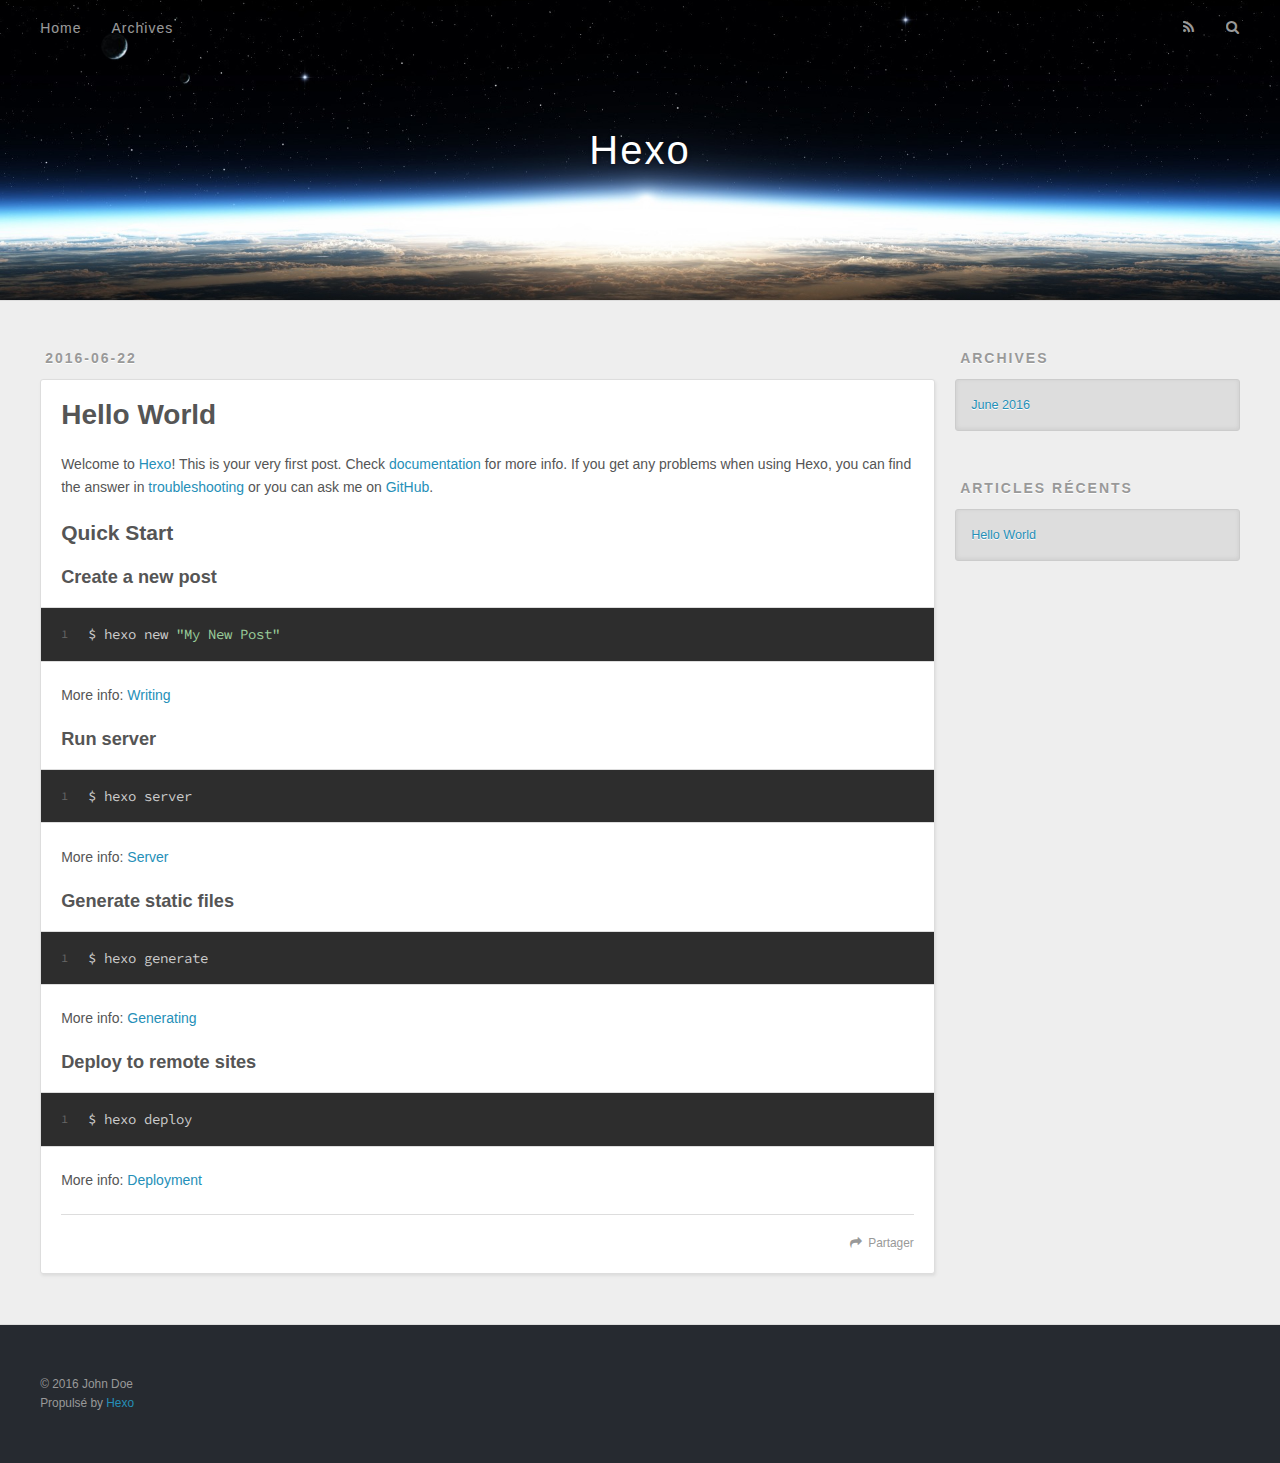
==== index.html @ b976d02c "Site updated: 2016-06-22 19:47:24" ====
<!DOCTYPE html>
<html>
<head>
  <meta charset="utf-8">
  
  <title>Hexo</title>
  <meta name="viewport" content="width=device-width, initial-scale=1, maximum-scale=1">
  <meta name="description">
<meta property="og:type" content="website">
<meta property="og:title" content="Hexo">
<meta property="og:url" content="http://yoursite.com/index.html">
<meta property="og:site_name" content="Hexo">
<meta property="og:description">
<meta name="twitter:card" content="summary">
<meta name="twitter:title" content="Hexo">
<meta name="twitter:description">
  
    <link rel="alternate" href="/atom.xml" title="Hexo" type="application/atom+xml">
  
  
    <link rel="icon" href="/favicon.png">
  
  
    <link href="//fonts.googleapis.com/css?family=Source+Code+Pro" rel="stylesheet" type="text/css">
  
  <link rel="stylesheet" href="/css/style.css">
  

</head>

<body>
  <div id="container">
    <div id="wrap">
      <header id="header">
  <div id="banner"></div>
  <div id="header-outer" class="outer">
    <div id="header-title" class="inner">
      <h1 id="logo-wrap">
        <a href="/" id="logo">Hexo</a>
      </h1>
      
    </div>
    <div id="header-inner" class="inner">
      <nav id="main-nav">
        <a id="main-nav-toggle" class="nav-icon"></a>
        
          <a class="main-nav-link" href="/">Home</a>
        
          <a class="main-nav-link" href="/archives">Archives</a>
        
      </nav>
      <nav id="sub-nav">
        
          <a id="nav-rss-link" class="nav-icon" href="/atom.xml" title="Flux RSS"></a>
        
        <a id="nav-search-btn" class="nav-icon" title="Rechercher"></a>
      </nav>
      <div id="search-form-wrap">
        <form action="//google.com/search" method="get" accept-charset="UTF-8" class="search-form"><input type="search" name="q" results="0" class="search-form-input" placeholder="Search"><button type="submit" class="search-form-submit">&#xF002;</button><input type="hidden" name="sitesearch" value="http://yoursite.com"></form>
      </div>
    </div>
  </div>
</header>
      <div class="outer">
        <section id="main">
  
    <article id="post-hello-world" class="article article-type-post" itemscope itemprop="blogPost">
  <div class="article-meta">
    <a href="/2016/06/22/hello-world/" class="article-date">
  <time datetime="2016-06-22T11:33:16.000Z" itemprop="datePublished">2016-06-22</time>
</a>
    
  </div>
  <div class="article-inner">
    
    
      <header class="article-header">
        
  
    <h1 itemprop="name">
      <a class="article-title" href="/2016/06/22/hello-world/">Hello World</a>
    </h1>
  

      </header>
    
    <div class="article-entry" itemprop="articleBody">
      
        <p>Welcome to <a href="https://hexo.io/" target="_blank" rel="external">Hexo</a>! This is your very first post. Check <a href="https://hexo.io/docs/" target="_blank" rel="external">documentation</a> for more info. If you get any problems when using Hexo, you can find the answer in <a href="https://hexo.io/docs/troubleshooting.html" target="_blank" rel="external">troubleshooting</a> or you can ask me on <a href="https://github.com/hexojs/hexo/issues" target="_blank" rel="external">GitHub</a>.</p>
<h2 id="Quick-Start"><a href="#Quick-Start" class="headerlink" title="Quick Start"></a>Quick Start</h2><h3 id="Create-a-new-post"><a href="#Create-a-new-post" class="headerlink" title="Create a new post"></a>Create a new post</h3><figure class="highlight bash"><table><tr><td class="gutter"><pre><span class="line">1</span><br></pre></td><td class="code"><pre><span class="line">$ hexo new <span class="string">"My New Post"</span></span><br></pre></td></tr></table></figure>
<p>More info: <a href="https://hexo.io/docs/writing.html" target="_blank" rel="external">Writing</a></p>
<h3 id="Run-server"><a href="#Run-server" class="headerlink" title="Run server"></a>Run server</h3><figure class="highlight bash"><table><tr><td class="gutter"><pre><span class="line">1</span><br></pre></td><td class="code"><pre><span class="line">$ hexo server</span><br></pre></td></tr></table></figure>
<p>More info: <a href="https://hexo.io/docs/server.html" target="_blank" rel="external">Server</a></p>
<h3 id="Generate-static-files"><a href="#Generate-static-files" class="headerlink" title="Generate static files"></a>Generate static files</h3><figure class="highlight bash"><table><tr><td class="gutter"><pre><span class="line">1</span><br></pre></td><td class="code"><pre><span class="line">$ hexo generate</span><br></pre></td></tr></table></figure>
<p>More info: <a href="https://hexo.io/docs/generating.html" target="_blank" rel="external">Generating</a></p>
<h3 id="Deploy-to-remote-sites"><a href="#Deploy-to-remote-sites" class="headerlink" title="Deploy to remote sites"></a>Deploy to remote sites</h3><figure class="highlight bash"><table><tr><td class="gutter"><pre><span class="line">1</span><br></pre></td><td class="code"><pre><span class="line">$ hexo deploy</span><br></pre></td></tr></table></figure>
<p>More info: <a href="https://hexo.io/docs/deployment.html" target="_blank" rel="external">Deployment</a></p>

      
    </div>
    <footer class="article-footer">
      <a data-url="http://yoursite.com/2016/06/22/hello-world/" data-id="cipqsyti10000yaa0v1gh93t9" class="article-share-link">Partager</a>
      
      
    </footer>
  </div>
  
</article>


  

</section>
        
          <aside id="sidebar">
  
    

  
    

  
    
  
    
  <div class="widget-wrap">
    <h3 class="widget-title">Archives</h3>
    <div class="widget">
      <ul class="archive-list"><li class="archive-list-item"><a class="archive-list-link" href="/archives/2016/06/">June 2016</a></li></ul>
    </div>
  </div>


  
    
  <div class="widget-wrap">
    <h3 class="widget-title">Articles récents</h3>
    <div class="widget">
      <ul>
        
          <li>
            <a href="/2016/06/22/hello-world/">Hello World</a>
          </li>
        
      </ul>
    </div>
  </div>

  
</aside>
        
      </div>
      <footer id="footer">
  
  <div class="outer">
    <div id="footer-info" class="inner">
      &copy; 2016 John Doe<br>
      Propulsé by <a href="http://hexo.io/" target="_blank">Hexo</a>
    </div>
  </div>
</footer>
    </div>
    <nav id="mobile-nav">
  
    <a href="/" class="mobile-nav-link">Home</a>
  
    <a href="/archives" class="mobile-nav-link">Archives</a>
  
</nav>
    

<script src="//ajax.googleapis.com/ajax/libs/jquery/2.0.3/jquery.min.js"></script>


  <link rel="stylesheet" href="/fancybox/jquery.fancybox.css">
  <script src="/fancybox/jquery.fancybox.pack.js"></script>


<script src="/js/script.js"></script>

  </div>
</body>
</html>
---- css/style.css ----
body {
  width: 100%;
}
body:before,
body:after {
  content: "";
  display: table;
}
body:after {
  clear: both;
}
html,
body,
div,
span,
applet,
object,
iframe,
h1,
h2,
h3,
h4,
h5,
h6,
p,
blockquote,
pre,
a,
abbr,
acronym,
address,
big,
cite,
code,
del,
dfn,
em,
img,
ins,
kbd,
q,
s,
samp,
small,
strike,
strong,
sub,
sup,
tt,
var,
dl,
dt,
dd,
ol,
ul,
li,
fieldset,
form,
label,
legend,
table,
caption,
tbody,
tfoot,
thead,
tr,
th,
td {
  margin: 0;
  padding: 0;
  border: 0;
  outline: 0;
  font-weight: inherit;
  font-style: inherit;
  font-family: inherit;
  font-size: 100%;
  vertical-align: baseline;
}
body {
  line-height: 1;
  color: #000;
  background: #fff;
}
ol,
ul {
  list-style: none;
}
table {
  border-collapse: separate;
  border-spacing: 0;
  vertical-align: middle;
}
caption,
th,
td {
  text-align: left;
  font-weight: normal;
  vertical-align: middle;
}
a img {
  border: none;
}
input,
button {
  margin: 0;
  padding: 0;
}
input::-moz-focus-inner,
button::-moz-focus-inner {
  border: 0;
  padding: 0;
}
@font-face {
  font-family: FontAwesome;
  font-style: normal;
  font-weight: normal;
  src: url("fonts/fontawesome-webfont.eot?v=#4.0.3");
  src: url("fonts/fontawesome-webfont.eot?#iefix&v=#4.0.3") format("embedded-opentype"), url("fonts/fontawesome-webfont.woff?v=#4.0.3") format("woff"), url("fonts/fontawesome-webfont.ttf?v=#4.0.3") format("truetype"), url("fonts/fontawesome-webfont.svg#fontawesomeregular?v=#4.0.3") format("svg");
}
html,
body,
#container {
  height: 100%;
}
body {
  background: #eee;
  font: 14px "Helvetica Neue", Helvetica, Arial, sans-serif;
  -webkit-text-size-adjust: 100%;
}
.outer {
  max-width: 1220px;
  margin: 0 auto;
  padding: 0 20px;
}
.outer:before,
.outer:after {
  content: "";
  display: table;
}
.outer:after {
  clear: both;
}
.inner {
  display: inline;
  float: left;
  width: 98.33333333333333%;
  margin: 0 0.833333333333333%;
}
.left,
.alignleft {
  float: left;
}
.right,
.alignright {
  float: right;
}
.clear {
  clear: both;
}
#container {
  position: relative;
}
.mobile-nav-on {
  overflow: hidden;
}
#wrap {
  height: 100%;
  width: 100%;
  position: absolute;
  top: 0;
  left: 0;
  -webkit-transition: 0.2s ease-out;
  -moz-transition: 0.2s ease-out;
  -ms-transition: 0.2s ease-out;
  transition: 0.2s ease-out;
  z-index: 1;
  background: #eee;
}
.mobile-nav-on #wrap {
  left: 280px;
}
@media screen and (min-width: 768px) {
  #main {
    display: inline;
    float: left;
    width: 73.33333333333333%;
    margin: 0 0.833333333333333%;
  }
}
.article-date,
.article-category-link,
.archive-year,
.widget-title {
  text-decoration: none;
  text-transform: uppercase;
  letter-spacing: 2px;
  color: #999;
  margin-bottom: 1em;
  margin-left: 5px;
  line-height: 1em;
  text-shadow: 0 1px #fff;
  font-weight: bold;
}
.article-inner,
.archive-article-inner {
  background: #fff;
  -webkit-box-shadow: 1px 2px 3px #ddd;
  box-shadow: 1px 2px 3px #ddd;
  border: 1px solid #ddd;
  -webkit-border-radius: 3px;
  border-radius: 3px;
}
.article-entry h1,
.widget h1 {
  font-size: 2em;
}
.article-entry h2,
.widget h2 {
  font-size: 1.5em;
}
.article-entry h3,
.widget h3 {
  font-size: 1.3em;
}
.article-entry h4,
.widget h4 {
  font-size: 1.2em;
}
.article-entry h5,
.widget h5 {
  font-size: 1em;
}
.article-entry h6,
.widget h6 {
  font-size: 1em;
  color: #999;
}
.article-entry hr,
.widget hr {
  border: 1px dashed #ddd;
}
.article-entry strong,
.widget strong {
  font-weight: bold;
}
.article-entry em,
.widget em,
.article-entry cite,
.widget cite {
  font-style: italic;
}
.article-entry sup,
.widget sup,
.article-entry sub,
.widget sub {
  font-size: 0.75em;
  line-height: 0;
  position: relative;
  vertical-align: baseline;
}
.article-entry sup,
.widget sup {
  top: -0.5em;
}
.article-entry sub,
.widget sub {
  bottom: -0.2em;
}
.article-entry small,
.widget small {
  font-size: 0.85em;
}
.article-entry acronym,
.widget acronym,
.article-entry abbr,
.widget abbr {
  border-bottom: 1px dotted;
}
.article-entry ul,
.widget ul,
.article-entry ol,
.widget ol,
.article-entry dl,
.widget dl {
  margin: 0 20px;
  line-height: 1.6em;
}
.article-entry ul ul,
.widget ul ul,
.article-entry ol ul,
.widget ol ul,
.article-entry ul ol,
.widget ul ol,
.article-entry ol ol,
.widget ol ol {
  margin-top: 0;
  margin-bottom: 0;
}
.article-entry ul,
.widget ul {
  list-style: disc;
}
.article-entry ol,
.widget ol {
  list-style: decimal;
}
.article-entry dt,
.widget dt {
  font-weight: bold;
}
#header {
  height: 300px;
  position: relative;
  border-bottom: 1px solid #ddd;
}
#header:before,
#header:after {
  content: "";
  position: absolute;
  left: 0;
  right: 0;
  height: 40px;
}
#header:before {
  top: 0;
  background: -webkit-linear-gradient(rgba(0,0,0,0.2), transparent);
  background: -moz-linear-gradient(rgba(0,0,0,0.2), transparent);
  background: -ms-linear-gradient(rgba(0,0,0,0.2), transparent);
  background: linear-gradient(rgba(0,0,0,0.2), transparent);
}
#header:after {
  bottom: 0;
  background: -webkit-linear-gradient(transparent, rgba(0,0,0,0.2));
  background: -moz-linear-gradient(transparent, rgba(0,0,0,0.2));
  background: -ms-linear-gradient(transparent, rgba(0,0,0,0.2));
  background: linear-gradient(transparent, rgba(0,0,0,0.2));
}
#header-outer {
  height: 100%;
  position: relative;
}
#header-inner {
  position: relative;
  overflow: hidden;
}
#banner {
  position: absolute;
  top: 0;
  left: 0;
  width: 100%;
  height: 100%;
  background: url("images/banner.jpg") center #000;
  -webkit-background-size: cover;
  -moz-background-size: cover;
  background-size: cover;
  z-index: -1;
}
#header-title {
  text-align: center;
  height: 40px;
  position: absolute;
  top: 50%;
  left: 0;
  margin-top: -20px;
}
#logo,
#subtitle {
  text-decoration: none;
  color: #fff;
  font-weight: 300;
  text-shadow: 0 1px 4px rgba(0,0,0,0.3);
}
#logo {
  font-size: 40px;
  line-height: 40px;
  letter-spacing: 2px;
}
#subtitle {
  font-size: 16px;
  line-height: 16px;
  letter-spacing: 1px;
}
#subtitle-wrap {
  margin-top: 16px;
}
#main-nav {
  float: left;
  margin-left: -15px;
}
.nav-icon,
.main-nav-link {
  float: left;
  color: #fff;
  opacity: 0.6;
  text-decoration: none;
  text-shadow: 0 1px rgba(0,0,0,0.2);
  -webkit-transition: opacity 0.2s;
  -moz-transition: opacity 0.2s;
  -ms-transition: opacity 0.2s;
  transition: opacity 0.2s;
  display: block;
  padding: 20px 15px;
}
.nav-icon:hover,
.main-nav-link:hover {
  opacity: 1;
}
.nav-icon {
  font-family: FontAwesome;
  text-align: center;
  font-size: 14px;
  width: 14px;
  height: 14px;
  padding: 20px 15px;
  position: relative;
  cursor: pointer;
}
.main-nav-link {
  font-weight: 300;
  letter-spacing: 1px;
}
@media screen and (max-width: 479px) {
  .main-nav-link {
    display: none;
  }
}
#main-nav-toggle {
  display: none;
}
#main-nav-toggle:before {
  content: "\f0c9";
}
@media screen and (max-width: 479px) {
  #main-nav-toggle {
    display: block;
  }
}
#sub-nav {
  float: right;
  margin-right: -15px;
}
#nav-rss-link:before {
  content: "\f09e";
}
#nav-search-btn:before {
  content: "\f002";
}
#search-form-wrap {
  position: absolute;
  top: 15px;
  width: 150px;
  height: 30px;
  right: -150px;
  opacity: 0;
  -webkit-transition: 0.2s ease-out;
  -moz-transition: 0.2s ease-out;
  -ms-transition: 0.2s ease-out;
  transition: 0.2s ease-out;
}
#search-form-wrap.on {
  opacity: 1;
  right: 0;
}
@media screen and (max-width: 479px) {
  #search-form-wrap {
    width: 100%;
    right: -100%;
  }
}
.search-form {
  position: absolute;
  top: 0;
  left: 0;
  right: 0;
  background: #fff;
  padding: 5px 15px;
  -webkit-border-radius: 15px;
  border-radius: 15px;
  -webkit-box-shadow: 0 0 10px rgba(0,0,0,0.3);
  box-shadow: 0 0 10px rgba(0,0,0,0.3);
}
.search-form-input {
  border: none;
  background: none;
  color: #555;
  width: 100%;
  font: 13px "Helvetica Neue", Helvetica, Arial, sans-serif;
  outline: none;
}
.search-form-input::-webkit-search-results-decoration,
.search-form-input::-webkit-search-cancel-button {
  -webkit-appearance: none;
}
.search-form-submit {
  position: absolute;
  top: 50%;
  right: 10px;
  margin-top: -7px;
  font: 13px FontAwesome;
  border: none;
  background: none;
  color: #bbb;
  cursor: pointer;
}
.search-form-submit:hover,
.search-form-submit:focus {
  color: #777;
}
.article {
  margin: 50px 0;
}
.article-inner {
  overflow: hidden;
}
.article-meta:before,
.article-meta:after {
  content: "";
  display: table;
}
.article-meta:after {
  clear: both;
}
.article-date {
  float: left;
}
.article-category {
  float: left;
  line-height: 1em;
  color: #ccc;
  text-shadow: 0 1px #fff;
  margin-left: 8px;
}
.article-category:before {
  content: "\2022";
}
.article-category-link {
  margin: 0 12px 1em;
}
.article-header {
  padding: 20px 20px 0;
}
.article-title {
  text-decoration: none;
  font-size: 2em;
  font-weight: bold;
  color: #555;
  line-height: 1.1em;
  -webkit-transition: color 0.2s;
  -moz-transition: color 0.2s;
  -ms-transition: color 0.2s;
  transition: color 0.2s;
}
a.article-title:hover {
  color: #258fb8;
}
.article-entry {
  color: #555;
  padding: 0 20px;
}
.article-entry:before,
.article-entry:after {
  content: "";
  display: table;
}
.article-entry:after {
  clear: both;
}
.article-entry p,
.article-entry table {
  line-height: 1.6em;
  margin: 1.6em 0;
}
.article-entry h1,
.article-entry h2,
.article-entry h3,
.article-entry h4,
.article-entry h5,
.article-entry h6 {
  font-weight: bold;
}
.article-entry h1,
.article-entry h2,
.article-entry h3,
.article-entry h4,
.article-entry h5,
.article-entry h6 {
  line-height: 1.1em;
  margin: 1.1em 0;
}
.article-entry a {
  color: #258fb8;
  text-decoration: none;
}
.article-entry a:hover {
  text-decoration: underline;
}
.article-entry ul,
.article-entry ol,
.article-entry dl {
  margin-top: 1.6em;
  margin-bottom: 1.6em;
}
.article-entry img,
.article-entry video {
  max-width: 100%;
  height: auto;
  display: block;
  margin: auto;
}
.article-entry iframe {
  border: none;
}
.article-entry table {
  width: 100%;
  border-collapse: collapse;
  border-spacing: 0;
}
.article-entry th {
  font-weight: bold;
  border-bottom: 3px solid #ddd;
  padding-bottom: 0.5em;
}
.article-entry td {
  border-bottom: 1px solid #ddd;
  padding: 10px 0;
}
.article-entry blockquote {
  font-family: Georgia, "Times New Roman", serif;
  font-size: 1.4em;
  margin: 1.6em 20px;
  text-align: center;
}
.article-entry blockquote footer {
  font-size: 14px;
  margin: 1.6em 0;
  font-family: "Helvetica Neue", Helvetica, Arial, sans-serif;
}
.article-entry blockquote footer cite:before {
  content: "—";
  padding: 0 0.5em;
}
.article-entry .pullquote {
  text-align: left;
  width: 45%;
  margin: 0;
}
.article-entry .pullquote.left {
  margin-left: 0.5em;
  margin-right: 1em;
}
.article-entry .pullquote.right {
  margin-right: 0.5em;
  margin-left: 1em;
}
.article-entry .caption {
  color: #999;
  display: block;
  font-size: 0.9em;
  margin-top: 0.5em;
  position: relative;
  text-align: center;
}
.article-entry .video-container {
  position: relative;
  padding-top: 56.25%;
  height: 0;
  overflow: hidden;
}
.article-entry .video-container iframe,
.article-entry .video-container object,
.article-entry .video-container embed {
  position: absolute;
  top: 0;
  left: 0;
  width: 100%;
  height: 100%;
  margin-top: 0;
}
.article-more-link a {
  display: inline-block;
  line-height: 1em;
  padding: 6px 15px;
  -webkit-border-radius: 15px;
  border-radius: 15px;
  background: #eee;
  color: #999;
  text-shadow: 0 1px #fff;
  text-decoration: none;
}
.article-more-link a:hover {
  background: #258fb8;
  color: #fff;
  text-decoration: none;
  text-shadow: 0 1px #1e7293;
}
.article-footer {
  font-size: 0.85em;
  line-height: 1.6em;
  border-top: 1px solid #ddd;
  padding-top: 1.6em;
  margin: 0 20px 20px;
}
.article-footer:before,
.article-footer:after {
  content: "";
  display: table;
}
.article-footer:after {
  clear: both;
}
.article-footer a {
  color: #999;
  text-decoration: none;
}
.article-footer a:hover {
  color: #555;
}
.article-tag-list-item {
  float: left;
  margin-right: 10px;
}
.article-tag-list-link:before {
  content: "#";
}
.article-comment-link {
  float: right;
}
.article-comment-link:before {
  content: "\f075";
  font-family: FontAwesome;
  padding-right: 8px;
}
.article-share-link {
  cursor: pointer;
  float: right;
  margin-left: 20px;
}
.article-share-link:before {
  content: "\f064";
  font-family: FontAwesome;
  padding-right: 6px;
}
#article-nav {
  position: relative;
}
#article-nav:before,
#article-nav:after {
  content: "";
  display: table;
}
#article-nav:after {
  clear: both;
}
@media screen and (min-width: 768px) {
  #article-nav {
    margin: 50px 0;
  }
  #article-nav:before {
    width: 8px;
    height: 8px;
    position: absolute;
    top: 50%;
    left: 50%;
    margin-top: -4px;
    margin-left: -4px;
    content: "";
    -webkit-border-radius: 50%;
    border-radius: 50%;
    background: #ddd;
    -webkit-box-shadow: 0 1px 2px #fff;
    box-shadow: 0 1px 2px #fff;
  }
}
.article-nav-link-wrap {
  text-decoration: none;
  text-shadow: 0 1px #fff;
  color: #999;
  -webkit-box-sizing: border-box;
  -moz-box-sizing: border-box;
  box-sizing: border-box;
  margin-top: 50px;
  text-align: center;
  display: block;
}
.article-nav-link-wrap:hover {
  color: #555;
}
@media screen and (min-width: 768px) {
  .article-nav-link-wrap {
    width: 50%;
    margin-top: 0;
  }
}
@media screen and (min-width: 768px) {
  #article-nav-newer {
    float: left;
    text-align: right;
    padding-right: 20px;
  }
}
@media screen and (min-width: 768px) {
  #article-nav-older {
    float: right;
    text-align: left;
    padding-left: 20px;
  }
}
.article-nav-caption {
  text-transform: uppercase;
  letter-spacing: 2px;
  color: #ddd;
  line-height: 1em;
  font-weight: bold;
}
#article-nav-newer .article-nav-caption {
  margin-right: -2px;
}
.article-nav-title {
  font-size: 0.85em;
  line-height: 1.6em;
  margin-top: 0.5em;
}
.article-share-box {
  position: absolute;
  display: none;
  background: #fff;
  -webkit-box-shadow: 1px 2px 10px rgba(0,0,0,0.2);
  box-shadow: 1px 2px 10px rgba(0,0,0,0.2);
  -webkit-border-radius: 3px;
  border-radius: 3px;
  margin-left: -145px;
  overflow: hidden;
  z-index: 1;
}
.article-share-box.on {
  display: block;
}
.article-share-input {
  width: 100%;
  background: none;
  -webkit-box-sizing: border-box;
  -moz-box-sizing: border-box;
  box-sizing: border-box;
  font: 14px "Helvetica Neue", Helvetica, Arial, sans-serif;
  padding: 0 15px;
  color: #555;
  outline: none;
  border: 1px solid #ddd;
  -webkit-border-radius: 3px 3px 0 0;
  border-radius: 3px 3px 0 0;
  height: 36px;
  line-height: 36px;
}
.article-share-links {
  background: #eee;
}
.article-share-links:before,
.article-share-links:after {
  content: "";
  display: table;
}
.article-share-links:after {
  clear: both;
}
.article-share-twitter,
.article-share-facebook,
.article-share-pinterest,
.article-share-google {
  width: 50px;
  height: 36px;
  display: block;
  float: left;
  position: relative;
  color: #999;
  text-shadow: 0 1px #fff;
}
.article-share-twitter:before,
.article-share-facebook:before,
.article-share-pinterest:before,
.article-share-google:before {
  font-size: 20px;
  font-family: FontAwesome;
  width: 20px;
  height: 20px;
  position: absolute;
  top: 50%;
  left: 50%;
  margin-top: -10px;
  margin-left: -10px;
  text-align: center;
}
.article-share-twitter:hover,
.article-share-facebook:hover,
.article-share-pinterest:hover,
.article-share-google:hover {
  color: #fff;
}
.article-share-twitter:before {
  content: "\f099";
}
.article-share-twitter:hover {
  background: #00aced;
  text-shadow: 0 1px #008abe;
}
.article-share-facebook:before {
  content: "\f09a";
}
.article-share-facebook:hover {
  background: #3b5998;
  text-shadow: 0 1px #2f477a;
}
.article-share-pinterest:before {
  content: "\f0d2";
}
.article-share-pinterest:hover {
  background: #cb2027;
  text-shadow: 0 1px #a21a1f;
}
.article-share-google:before {
  content: "\f0d5";
}
.article-share-google:hover {
  background: #dd4b39;
  text-shadow: 0 1px #be3221;
}
.article-gallery {
  background: #000;
  position: relative;
}
.article-gallery-photos {
  position: relative;
  overflow: hidden;
}
.article-gallery-img {
  display: none;
  max-width: 100%;
}
.article-gallery-img:first-child {
  display: block;
}
.article-gallery-img.loaded {
  position: absolute;
  display: block;
}
.article-gallery-img img {
  display: block;
  max-width: 100%;
  margin: 0 auto;
}
#comments {
  background: #fff;
  -webkit-box-shadow: 1px 2px 3px #ddd;
  box-shadow: 1px 2px 3px #ddd;
  padding: 20px;
  border: 1px solid #ddd;
  -webkit-border-radius: 3px;
  border-radius: 3px;
  margin: 50px 0;
}
#comments a {
  color: #258fb8;
}
.archives-wrap {
  margin: 50px 0;
}
.archives:before,
.archives:after {
  content: "";
  display: table;
}
.archives:after {
  clear: both;
}
.archive-year-wrap {
  margin-bottom: 1em;
}
.archives {
  -webkit-column-gap: 10px;
  -moz-column-gap: 10px;
  column-gap: 10px;
}
@media screen and (min-width: 480px) and (max-width: 767px) {
  .archives {
    -webkit-column-count: 2;
    -moz-column-count: 2;
    column-count: 2;
  }
}
@media screen and (min-width: 768px) {
  .archives {
    -webkit-column-count: 3;
    -moz-column-count: 3;
    column-count: 3;
  }
}
.archive-article {
  -webkit-column-break-inside: avoid;
  page-break-inside: avoid;
  overflow: hidden;
  break-inside: avoid-column;
}
.archive-article-inner {
  padding: 10px;
  margin-bottom: 15px;
}
.archive-article-title {
  text-decoration: none;
  font-weight: bold;
  color: #555;
  -webkit-transition: color 0.2s;
  -moz-transition: color 0.2s;
  -ms-transition: color 0.2s;
  transition: color 0.2s;
  line-height: 1.6em;
}
.archive-article-title:hover {
  color: #258fb8;
}
.archive-article-footer {
  margin-top: 1em;
}
.archive-article-date {
  color: #999;
  text-decoration: none;
  font-size: 0.85em;
  line-height: 1em;
  margin-bottom: 0.5em;
  display: block;
}
#page-nav {
  margin: 50px auto;
  background: #fff;
  -webkit-box-shadow: 1px 2px 3px #ddd;
  box-shadow: 1px 2px 3px #ddd;
  border: 1px solid #ddd;
  -webkit-border-radius: 3px;
  border-radius: 3px;
  text-align: center;
  color: #999;
  overflow: hidden;
}
#page-nav:before,
#page-nav:after {
  content: "";
  display: table;
}
#page-nav:after {
  clear: both;
}
#page-nav a,
#page-nav span {
  padding: 10px 20px;
  line-height: 1;
  height: 2ex;
}
#page-nav a {
  color: #999;
  text-decoration: none;
}
#page-nav a:hover {
  background: #999;
  color: #fff;
}
#page-nav .prev {
  float: left;
}
#page-nav .next {
  float: right;
}
#page-nav .page-number {
  display: inline-block;
}
@media screen and (max-width: 479px) {
  #page-nav .page-number {
    display: none;
  }
}
#page-nav .current {
  color: #555;
  font-weight: bold;
}
#page-nav .space {
  color: #ddd;
}
#footer {
  background: #262a30;
  padding: 50px 0;
  border-top: 1px solid #ddd;
  color: #999;
}
#footer a {
  color: #258fb8;
  text-decoration: none;
}
#footer a:hover {
  text-decoration: underline;
}
#footer-info {
  line-height: 1.6em;
  font-size: 0.85em;
}
.article-entry pre,
.article-entry .highlight {
  background: #2d2d2d;
  margin: 0 -20px;
  padding: 15px 20px;
  border-style: solid;
  border-color: #ddd;
  border-width: 1px 0;
  overflow: auto;
  color: #ccc;
  line-height: 22.400000000000002px;
}
.article-entry .highlight .gutter pre,
.article-entry .gist .gist-file .gist-data .line-numbers {
  color: #666;
  font-size: 0.85em;
}
.article-entry pre,
.article-entry code {
  font-family: "Source Code Pro", Consolas, Monaco, Menlo, Consolas, monospace;
}
.article-entry code {
  background: #eee;
  text-shadow: 0 1px #fff;
  padding: 0 0.3em;
}
.article-entry pre code {
  background: none;
  text-shadow: none;
  padding: 0;
}
.article-entry .highlight pre {
  border: none;
  margin: 0;
  padding: 0;
}
.article-entry .highlight table {
  margin: 0;
  width: auto;
}
.article-entry .highlight td {
  border: none;
  padding: 0;
}
.article-entry .highlight figcaption {
  font-size: 0.85em;
  color: #999;
  line-height: 1em;
  margin-bottom: 1em;
}
.article-entry .highlight figcaption:before,
.article-entry .highlight figcaption:after {
  content: "";
  display: table;
}
.article-entry .highlight figcaption:after {
  clear: both;
}
.article-entry .highlight figcaption a {
  float: right;
}
.article-entry .highlight .gutter pre {
  text-align: right;
  padding-right: 20px;
}
.article-entry .highlight .line {
  height: 22.400000000000002px;
}
.article-entry .highlight .line.marked {
  background: #515151;
}
.article-entry .gist {
  margin: 0 -20px;
  border-style: solid;
  border-color: #ddd;
  border-width: 1px 0;
  background: #2d2d2d;
  padding: 15px 20px 15px 0;
}
.article-entry .gist .gist-file {
  border: none;
  font-family: "Source Code Pro", Consolas, Monaco, Menlo, Consolas, monospace;
  margin: 0;
}
.article-entry .gist .gist-file .gist-data {
  background: none;
  border: none;
}
.article-entry .gist .gist-file .gist-data .line-numbers {
  background: none;
  border: none;
  padding: 0 20px 0 0;
}
.article-entry .gist .gist-file .gist-data .line-data {
  padding: 0 !important;
}
.article-entry .gist .gist-file .highlight {
  margin: 0;
  padding: 0;
  border: none;
}
.article-entry .gist .gist-file .gist-meta {
  background: #2d2d2d;
  color: #999;
  font: 0.85em "Helvetica Neue", Helvetica, Arial, sans-serif;
  text-shadow: 0 0;
  padding: 0;
  margin-top: 1em;
  margin-left: 20px;
}
.article-entry .gist .gist-file .gist-meta a {
  color: #258fb8;
  font-weight: normal;
}
.article-entry .gist .gist-file .gist-meta a:hover {
  text-decoration: underline;
}
pre .comment,
pre .title {
  color: #999;
}
pre .variable,
pre .attribute,
pre .tag,
pre .regexp,
pre .ruby .constant,
pre .xml .tag .title,
pre .xml .pi,
pre .xml .doctype,
pre .html .doctype,
pre .css .id,
pre .css .class,
pre .css .pseudo {
  color: #f2777a;
}
pre .number,
pre .preprocessor,
pre .built_in,
pre .literal,
pre .params,
pre .constant {
  color: #f99157;
}
pre .class,
pre .ruby .class .title,
pre .css .rules .attribute {
  color: #9c9;
}
pre .string,
pre .value,
pre .inheritance,
pre .header,
pre .ruby .symbol,
pre .xml .cdata {
  color: #9c9;
}
pre .css .hexcolor {
  color: #6cc;
}
pre .function,
pre .python .decorator,
pre .python .title,
pre .ruby .function .title,
pre .ruby .title .keyword,
pre .perl .sub,
pre .javascript .title,
pre .coffeescript .title {
  color: #69c;
}
pre .keyword,
pre .javascript .function {
  color: #c9c;
}
@media screen and (max-width: 479px) {
  #mobile-nav {
    position: absolute;
    top: 0;
    left: 0;
    width: 280px;
    height: 100%;
    background: #191919;
    border-right: 1px solid #fff;
  }
}
@media screen and (max-width: 479px) {
  .mobile-nav-link {
    display: block;
    color: #999;
    text-decoration: none;
    padding: 15px 20px;
    font-weight: bold;
  }
  .mobile-nav-link:hover {
    color: #fff;
  }
}
@media screen and (min-width: 768px) {
  #sidebar {
    display: inline;
    float: left;
    width: 23.333333333333332%;
    margin: 0 0.833333333333333%;
  }
}
.widget-wrap {
  margin: 50px 0;
}
.widget {
  color: #777;
  text-shadow: 0 1px #fff;
  background: #ddd;
  -webkit-box-shadow: 0 -1px 4px #ccc inset;
  box-shadow: 0 -1px 4px #ccc inset;
  border: 1px solid #ccc;
  padding: 15px;
  -webkit-border-radius: 3px;
  border-radius: 3px;
}
.widget a {
  color: #258fb8;
  text-decoration: none;
}
.widget a:hover {
  text-decoration: underline;
}
.widget ul ul,
.widget ol ul,
.widget dl ul,
.widget ul ol,
.widget ol ol,
.widget dl ol,
.widget ul dl,
.widget ol dl,
.widget dl dl {
  margin-left: 15px;
  list-style: disc;
}
.widget {
  line-height: 1.6em;
  word-wrap: break-word;
  font-size: 0.9em;
}
.widget ul,
.widget ol {
  list-style: none;
  margin: 0;
}
.widget ul ul,
.widget ol ul,
.widget ul ol,
.widget ol ol {
  margin: 0 20px;
}
.widget ul ul,
.widget ol ul {
  list-style: disc;
}
.widget ul ol,
.widget ol ol {
  list-style: decimal;
}
.category-list-count,
.tag-list-count,
.archive-list-count {
  padding-left: 5px;
  color: #999;
  font-size: 0.85em;
}
.category-list-count:before,
.tag-list-count:before,
.archive-list-count:before {
  content: "(";
}
.category-list-count:after,
.tag-list-count:after,
.archive-list-count:after {
  content: ")";
}
.tagcloud a {
  margin-right: 5px;
  display: inline-block;
}
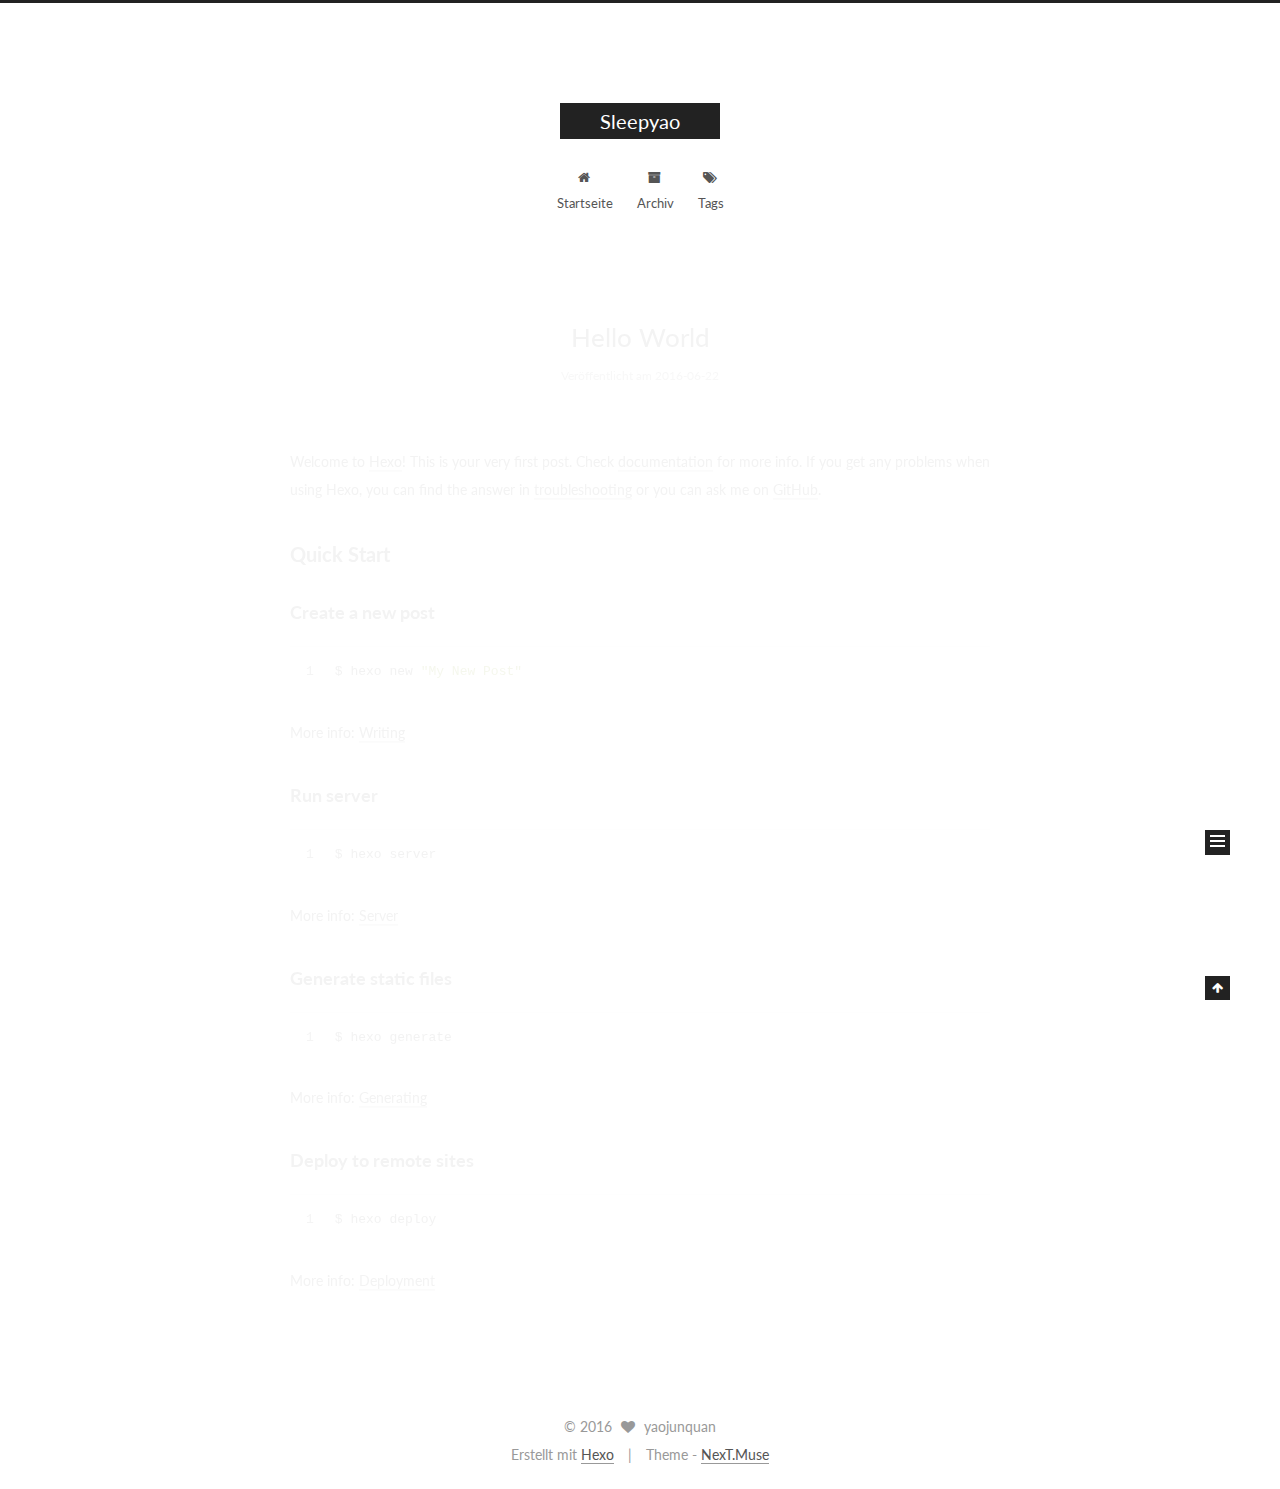
==== commit 87f7cee9: "Site updated: 2016-06-22 21:01:25" ====
--- a/index.html
+++ b/index.html
@@ -1,92 +1,288 @@
-<!DOCTYPE html>
-<html>
+<!doctype html>
+
+
+
+  
+
+
+<html class="theme-next muse use-motion">
 <head>
-  <meta charset="utf-8">
-  
-  <title>Hexo</title>
-  <meta name="viewport" content="width=device-width, initial-scale=1, maximum-scale=1">
-  <meta name="description">
+  <meta charset="UTF-8"/>
+<meta http-equiv="X-UA-Compatible" content="IE=edge,chrome=1" />
+<meta name="viewport" content="width=device-width, initial-scale=1, maximum-scale=1"/>
+
+
+
+<meta http-equiv="Cache-Control" content="no-transform" />
+<meta http-equiv="Cache-Control" content="no-siteapp" />
+
+
+
+
+
+
+
+
+
+
+
+
+  
+  
+  <link href="/vendors/fancybox/source/jquery.fancybox.css?v=2.1.5" rel="stylesheet" type="text/css" />
+
+
+
+
+  
+  
+  
+  
+
+  
+    
+    
+  
+
+  
+
+  
+
+  
+
+  
+
+  
+    
+    
+    <link href="//fonts.googleapis.com/css?family=Lato:300,300italic,400,400italic,700,700italic&subset=latin,latin-ext" rel="stylesheet" type="text/css">
+  
+
+
+
+
+
+
+<link href="/vendors/font-awesome/css/font-awesome.min.css?v=4.4.0" rel="stylesheet" type="text/css" />
+
+<link href="/css/main.css?v=5.0.1" rel="stylesheet" type="text/css" />
+
+
+  <meta name="keywords" content="Hexo, NexT" />
+
+
+
+
+
+
+
+
+  <link rel="shortcut icon" type="image/x-icon" href="/favicon.ico?v=5.0.1" />
+
+
+
+
+
+
+<meta name="description">
 <meta property="og:type" content="website">
-<meta property="og:title" content="Hexo">
+<meta property="og:title" content="Sleepyao">
 <meta property="og:url" content="http://yoursite.com/index.html">
-<meta property="og:site_name" content="Hexo">
+<meta property="og:site_name" content="Sleepyao">
 <meta property="og:description">
 <meta name="twitter:card" content="summary">
-<meta name="twitter:title" content="Hexo">
+<meta name="twitter:title" content="Sleepyao">
 <meta name="twitter:description">
-  
-    <link rel="alternate" href="/atom.xml" title="Hexo" type="application/atom+xml">
-  
-  
-    <link rel="icon" href="/favicon.png">
-  
-  
-    <link href="//fonts.googleapis.com/css?family=Source+Code+Pro" rel="stylesheet" type="text/css">
-  
-  <link rel="stylesheet" href="/css/style.css">
-  
-
+
+
+
+<script type="text/javascript" id="hexo.configuration">
+  var NexT = window.NexT || {};
+  var CONFIG = {
+    scheme: 'Muse',
+    sidebar: {"position":"left","display":"post"},
+    fancybox: true,
+    motion: true,
+    duoshuo: {
+      userId: 0,
+      author: 'Author'
+    }
+  };
+</script>
+
+
+
+
+  <link rel="canonical" href="http://yoursite.com/"/>
+
+  <title> Sleepyao </title>
 </head>
 
-<body>
-  <div id="container">
-    <div id="wrap">
-      <header id="header">
-  <div id="banner"></div>
-  <div id="header-outer" class="outer">
-    <div id="header-title" class="inner">
-      <h1 id="logo-wrap">
-        <a href="/" id="logo">Hexo</a>
-      </h1>
-      
-    </div>
-    <div id="header-inner" class="inner">
-      <nav id="main-nav">
-        <a id="main-nav-toggle" class="nav-icon"></a>
-        
-          <a class="main-nav-link" href="/">Home</a>
-        
-          <a class="main-nav-link" href="/archives">Archives</a>
-        
-      </nav>
-      <nav id="sub-nav">
-        
-          <a id="nav-rss-link" class="nav-icon" href="/atom.xml" title="Flux RSS"></a>
-        
-        <a id="nav-search-btn" class="nav-icon" title="Rechercher"></a>
-      </nav>
-      <div id="search-form-wrap">
-        <form action="//google.com/search" method="get" accept-charset="UTF-8" class="search-form"><input type="search" name="q" results="0" class="search-form-input" placeholder="Search"><button type="submit" class="search-form-submit">&#xF002;</button><input type="hidden" name="sitesearch" value="http://yoursite.com"></form>
-      </div>
-    </div>
+<body itemscope itemtype="http://schema.org/WebPage" lang="zh-CN">
+
+  
+
+
+
+
+
+
+
+
+
+
+  
+  
+    
+  
+
+  <div class="container one-collumn sidebar-position-left 
+   page-home 
+ ">
+    <div class="headband"></div>
+
+    <header id="header" class="header" itemscope itemtype="http://schema.org/WPHeader">
+      <div class="header-inner"><div class="site-meta ">
+  
+
+  <div class="custom-logo-site-title">
+    <a href="/"  class="brand" rel="start">
+      <span class="logo-line-before"><i></i></span>
+      <span class="site-title">Sleepyao</span>
+      <span class="logo-line-after"><i></i></span>
+    </a>
   </div>
-</header>
-      <div class="outer">
-        <section id="main">
-  
-    <article id="post-hello-world" class="article article-type-post" itemscope itemprop="blogPost">
-  <div class="article-meta">
-    <a href="/2016/06/22/hello-world/" class="article-date">
-  <time datetime="2016-06-22T11:33:16.000Z" itemprop="datePublished">2016-06-22</time>
-</a>
-    
-  </div>
-  <div class="article-inner">
-    
-    
-      <header class="article-header">
-        
-  
-    <h1 itemprop="name">
-      <a class="article-title" href="/2016/06/22/hello-world/">Hello World</a>
-    </h1>
-  
-
+  <p class="site-subtitle"></p>
+</div>
+
+<div class="site-nav-toggle">
+  <button>
+    <span class="btn-bar"></span>
+    <span class="btn-bar"></span>
+    <span class="btn-bar"></span>
+  </button>
+</div>
+
+<nav class="site-nav">
+  
+
+  
+    <ul id="menu" class="menu">
+      
+        
+        <li class="menu-item menu-item-home">
+          <a href="/" rel="section">
+            
+              <i class="menu-item-icon fa fa-fw fa-home"></i> <br />
+            
+            Startseite
+          </a>
+        </li>
+      
+        
+        <li class="menu-item menu-item-archives">
+          <a href="/archives" rel="section">
+            
+              <i class="menu-item-icon fa fa-fw fa-archive"></i> <br />
+            
+            Archiv
+          </a>
+        </li>
+      
+        
+        <li class="menu-item menu-item-tags">
+          <a href="/tags" rel="section">
+            
+              <i class="menu-item-icon fa fa-fw fa-tags"></i> <br />
+            
+            Tags
+          </a>
+        </li>
+      
+
+      
+    </ul>
+  
+
+  
+</nav>
+
+ </div>
+    </header>
+
+    <main id="main" class="main">
+      <div class="main-inner">
+        <div class="content-wrap">
+          <div id="content" class="content">
+            
+  <section id="posts" class="posts-expand">
+    
+      
+
+  
+  
+
+  
+  
+  
+
+  <article class="post post-type-normal " itemscope itemtype="http://schema.org/Article">
+
+    
+      <header class="post-header">
+
+        
+        
+          <h1 class="post-title" itemprop="name headline">
+            
+            
+              
+                
+                <a class="post-title-link" href="/2016/06/22/hello-world/" itemprop="url">
+                  Hello World
+                </a>
+              
+            
+          </h1>
+        
+
+        <div class="post-meta">
+          <span class="post-time">
+            <span class="post-meta-item-icon">
+              <i class="fa fa-calendar-o"></i>
+            </span>
+            <span class="post-meta-item-text">Veröffentlicht am</span>
+            <time itemprop="dateCreated" datetime="2016-06-22T19:33:16+08:00" content="2016-06-22">
+              2016-06-22
+            </time>
+          </span>
+
+          
+
+          
+            
+          
+
+          
+
+          
+          
+
+          
+        </div>
       </header>
     
-    <div class="article-entry" itemprop="articleBody">
-      
-        <p>Welcome to <a href="https://hexo.io/" target="_blank" rel="external">Hexo</a>! This is your very first post. Check <a href="https://hexo.io/docs/" target="_blank" rel="external">documentation</a> for more info. If you get any problems when using Hexo, you can find the answer in <a href="https://hexo.io/docs/troubleshooting.html" target="_blank" rel="external">troubleshooting</a> or you can ask me on <a href="https://github.com/hexojs/hexo/issues" target="_blank" rel="external">GitHub</a>.</p>
+
+
+    <div class="post-body" itemprop="articleBody">
+
+      
+      
+
+      
+        
+          
+            <p>Welcome to <a href="https://hexo.io/" target="_blank" rel="external">Hexo</a>! This is your very first post. Check <a href="https://hexo.io/docs/" target="_blank" rel="external">documentation</a> for more info. If you get any problems when using Hexo, you can find the answer in <a href="https://hexo.io/docs/troubleshooting.html" target="_blank" rel="external">troubleshooting</a> or you can ask me on <a href="https://github.com/hexojs/hexo/issues" target="_blank" rel="external">GitHub</a>.</p>
 <h2 id="Quick-Start"><a href="#Quick-Start" class="headerlink" title="Quick Start"></a>Quick Start</h2><h3 id="Create-a-new-post"><a href="#Create-a-new-post" class="headerlink" title="Create a new post"></a>Create a new post</h3><figure class="highlight bash"><table><tr><td class="gutter"><pre><span class="line">1</span><br></pre></td><td class="code"><pre><span class="line">$ hexo new <span class="string">"My New Post"</span></span><br></pre></td></tr></table></figure>
 <p>More info: <a href="https://hexo.io/docs/writing.html" target="_blank" rel="external">Writing</a></p>
 <h3 id="Run-server"><a href="#Run-server" class="headerlink" title="Run server"></a>Run server</h3><figure class="highlight bash"><table><tr><td class="gutter"><pre><span class="line">1</span><br></pre></td><td class="code"><pre><span class="line">$ hexo server</span><br></pre></td></tr></table></figure>
@@ -96,88 +292,219 @@
 <h3 id="Deploy-to-remote-sites"><a href="#Deploy-to-remote-sites" class="headerlink" title="Deploy to remote sites"></a>Deploy to remote sites</h3><figure class="highlight bash"><table><tr><td class="gutter"><pre><span class="line">1</span><br></pre></td><td class="code"><pre><span class="line">$ hexo deploy</span><br></pre></td></tr></table></figure>
 <p>More info: <a href="https://hexo.io/docs/deployment.html" target="_blank" rel="external">Deployment</a></p>
 
+          
+        
       
     </div>
-    <footer class="article-footer">
-      <a data-url="http://yoursite.com/2016/06/22/hello-world/" data-id="cipqsyti10000yaa0v1gh93t9" class="article-share-link">Partager</a>
-      
+
+    <div>
+      
+    </div>
+
+    <div>
+      
+    </div>
+
+    <footer class="post-footer">
+      
+
+      
+
+      
+      
+        <div class="post-eof"></div>
       
     </footer>
-  </div>
-  
-</article>
-
-
-  
-
-</section>
-        
-          <aside id="sidebar">
-  
-    
-
-  
-    
-
-  
-    
-  
-    
-  <div class="widget-wrap">
-    <h3 class="widget-title">Archives</h3>
-    <div class="widget">
-      <ul class="archive-list"><li class="archive-list-item"><a class="archive-list-link" href="/archives/2016/06/">June 2016</a></li></ul>
+  </article>
+
+
+    
+  </section>
+
+  
+
+
+          </div>
+          
+
+
+          
+
+        </div>
+        
+          
+  
+  <div class="sidebar-toggle">
+    <div class="sidebar-toggle-line-wrap">
+      <span class="sidebar-toggle-line sidebar-toggle-line-first"></span>
+      <span class="sidebar-toggle-line sidebar-toggle-line-middle"></span>
+      <span class="sidebar-toggle-line sidebar-toggle-line-last"></span>
     </div>
   </div>
 
-
-  
-    
-  <div class="widget-wrap">
-    <h3 class="widget-title">Articles récents</h3>
-    <div class="widget">
-      <ul>
-        
-          <li>
-            <a href="/2016/06/22/hello-world/">Hello World</a>
-          </li>
-        
-      </ul>
+  <aside id="sidebar" class="sidebar">
+    <div class="sidebar-inner">
+
+      
+
+      
+
+      <section class="site-overview sidebar-panel  sidebar-panel-active ">
+        <div class="site-author motion-element" itemprop="author" itemscope itemtype="http://schema.org/Person">
+          <img class="site-author-image" itemprop="image"
+               src="/images/avatar.gif"
+               alt="yaojunquan" />
+          <p class="site-author-name" itemprop="name">yaojunquan</p>
+          <p class="site-description motion-element" itemprop="description"></p>
+        </div>
+        <nav class="site-state motion-element">
+          <div class="site-state-item site-state-posts">
+            <a href="/archives">
+              <span class="site-state-item-count">1</span>
+              <span class="site-state-item-name">Artikel</span>
+            </a>
+          </div>
+
+          
+
+          
+
+        </nav>
+
+        
+
+        <div class="links-of-author motion-element">
+          
+        </div>
+
+        
+        
+
+        
+        
+
+      </section>
+
+      
+
+    </div>
+  </aside>
+
+
+        
+      </div>
+    </main>
+
+    <footer id="footer" class="footer">
+      <div class="footer-inner">
+        <div class="copyright" >
+  
+  &copy; 
+  <span itemprop="copyrightYear">2016</span>
+  <span class="with-love">
+    <i class="fa fa-heart"></i>
+  </span>
+  <span class="author" itemprop="copyrightHolder">yaojunquan</span>
+</div>
+
+<div class="powered-by">
+  Erstellt mit  <a class="theme-link" href="http://hexo.io">Hexo</a>
+</div>
+
+<div class="theme-info">
+  Theme -
+  <a class="theme-link" href="https://github.com/iissnan/hexo-theme-next">
+    NexT.Muse
+  </a>
+</div>
+
+        
+
+        
+      </div>
+    </footer>
+
+    <div class="back-to-top">
+      <i class="fa fa-arrow-up"></i>
     </div>
   </div>
 
   
-</aside>
-        
-      </div>
-      <footer id="footer">
-  
-  <div class="outer">
-    <div id="footer-info" class="inner">
-      &copy; 2016 John Doe<br>
-      Propulsé by <a href="http://hexo.io/" target="_blank">Hexo</a>
-    </div>
-  </div>
-</footer>
-    </div>
-    <nav id="mobile-nav">
-  
-    <a href="/" class="mobile-nav-link">Home</a>
-  
-    <a href="/archives" class="mobile-nav-link">Archives</a>
-  
-</nav>
-    
-
-<script src="//ajax.googleapis.com/ajax/libs/jquery/2.0.3/jquery.min.js"></script>
-
-
-  <link rel="stylesheet" href="/fancybox/jquery.fancybox.css">
-  <script src="/fancybox/jquery.fancybox.pack.js"></script>
-
-
-<script src="/js/script.js"></script>
-
-  </div>
+
+<script type="text/javascript">
+  if (Object.prototype.toString.call(window.Promise) !== '[object Function]') {
+    window.Promise = null;
+  }
+</script>
+
+
+
+
+
+
+
+
+
+  
+
+
+
+  
+  <script type="text/javascript" src="/vendors/jquery/index.js?v=2.1.3"></script>
+
+  
+  <script type="text/javascript" src="/vendors/fastclick/lib/fastclick.min.js?v=1.0.6"></script>
+
+  
+  <script type="text/javascript" src="/vendors/jquery_lazyload/jquery.lazyload.js?v=1.9.7"></script>
+
+  
+  <script type="text/javascript" src="/vendors/velocity/velocity.min.js?v=1.2.1"></script>
+
+  
+  <script type="text/javascript" src="/vendors/velocity/velocity.ui.min.js?v=1.2.1"></script>
+
+  
+  <script type="text/javascript" src="/vendors/fancybox/source/jquery.fancybox.pack.js?v=2.1.5"></script>
+
+
+  
+
+
+  <script type="text/javascript" src="/js/src/utils.js?v=5.0.1"></script>
+
+  <script type="text/javascript" src="/js/src/motion.js?v=5.0.1"></script>
+
+
+
+  
+  
+
+  
+
+  
+
+
+  <script type="text/javascript" src="/js/src/bootstrap.js?v=5.0.1"></script>
+
+
+
+  
+
+
+
+  
+
+
+
+
+  
+  
+  
+
+  
+
+  
+
 </body>
-</html>+</html>
--- a/css/main.css
+++ b/css/main.css
@@ -0,0 +1,2182 @@
+/* normalize.css v3.0.2 | MIT License | git.io/normalize */
+html {
+  font-family: sans-serif; /* 1 */
+  -ms-text-size-adjust: 100%; /* 2 */
+  -webkit-text-size-adjust: 100%; /* 2 */
+}
+body {
+  margin: 0;
+}
+article,
+aside,
+details,
+figcaption,
+figure,
+footer,
+header,
+hgroup,
+main,
+menu,
+nav,
+section,
+summary {
+  display: block;
+}
+audio,
+canvas,
+progress,
+video {
+  display: inline-block; /* 1 */
+  vertical-align: baseline; /* 2 */
+}
+audio:not([controls]) {
+  display: none;
+  height: 0;
+}
+[hidden],
+template {
+  display: none;
+}
+a {
+  background-color: transparent;
+}
+a:active,
+a:hover {
+  outline: 0;
+}
+abbr[title] {
+  border-bottom: 1px dotted;
+}
+b,
+strong {
+  font-weight: bold;
+}
+dfn {
+  font-style: italic;
+}
+h1 {
+  font-size: 2em;
+  margin: 0.67em 0;
+}
+mark {
+  background: #ff0;
+  color: #000;
+}
+small {
+  font-size: 80%;
+}
+sub,
+sup {
+  font-size: 75%;
+  line-height: 0;
+  position: relative;
+  vertical-align: baseline;
+}
+sup {
+  top: -0.5em;
+}
+sub {
+  bottom: -0.25em;
+}
+img {
+  border: 0;
+}
+svg:not(:root) {
+  overflow: hidden;
+}
+figure {
+  margin: 1em 40px;
+}
+hr {
+  -moz-box-sizing: content-box;
+  box-sizing: content-box;
+  height: 0;
+}
+pre {
+  overflow: auto;
+}
+code,
+kbd,
+pre,
+samp {
+  font-family: monospace, monospace;
+  font-size: 1em;
+}
+button,
+input,
+optgroup,
+select,
+textarea {
+  color: inherit; /* 1 */
+  font: inherit; /* 2 */
+  margin: 0; /* 3 */
+}
+button {
+  overflow: visible;
+}
+button,
+select {
+  text-transform: none;
+}
+button,
+html input[type="button"],
+input[type="reset"],
+input[type="submit"] {
+  -webkit-appearance: button; /* 2 */
+  cursor: pointer; /* 3 */
+}
+button[disabled],
+html input[disabled] {
+  cursor: default;
+}
+button::-moz-focus-inner,
+input::-moz-focus-inner {
+  border: 0;
+  padding: 0;
+}
+input {
+  line-height: normal;
+}
+input[type="checkbox"],
+input[type="radio"] {
+  box-sizing: border-box; /* 1 */
+  padding: 0; /* 2 */
+}
+input[type="number"]::-webkit-inner-spin-button,
+input[type="number"]::-webkit-outer-spin-button {
+  height: auto;
+}
+input[type="search"] {
+  -webkit-appearance: textfield; /* 1 */
+  -moz-box-sizing: content-box;
+  -webkit-box-sizing: content-box; /* 2 */
+  box-sizing: content-box;
+}
+input[type="search"]::-webkit-search-cancel-button,
+input[type="search"]::-webkit-search-decoration {
+  -webkit-appearance: none;
+}
+fieldset {
+  border: 1px solid #c0c0c0;
+  margin: 0 2px;
+  padding: 0.35em 0.625em 0.75em;
+}
+legend {
+  border: 0; /* 1 */
+  padding: 0; /* 2 */
+}
+textarea {
+  overflow: auto;
+}
+optgroup {
+  font-weight: bold;
+}
+table {
+  border-collapse: collapse;
+  border-spacing: 0;
+}
+td,
+th {
+  padding: 0;
+}
+::selection {
+  background: #262a30;
+  color: #fff;
+}
+body {
+  position: relative;
+  font-family: 'Lato', "PingFang SC", "Microsoft YaHei", sans-serif;
+  font-size: 14px;
+  line-height: 2;
+  color: #555;
+  background: #fff;
+}
+@media (max-width: 767px) {
+  body {
+    padding-right: 0 !important;
+  }
+}
+@media (min-width: 768px) and (max-width: 991px) {
+  body {
+    padding-right: 0 !important;
+  }
+}
+@media (min-width: 1600px) {
+  body {
+    font-size: 16px;
+  }
+}
+h1,
+h2,
+h3,
+h4,
+h5,
+h6 {
+  margin: 0;
+  padding: 0;
+  font-weight: bold;
+  line-height: 1.5;
+  font-family: 'Lato', "PingFang SC", "Microsoft YaHei", sans-serif;
+}
+h2,
+h3,
+h4,
+h5,
+h6 {
+  margin: 20px 0 15px;
+}
+h1 {
+  font-size: 22px;
+}
+@media (max-width: 767px) {
+  h1 {
+    font-size: 18px;
+  }
+}
+h2 {
+  font-size: 20px;
+}
+@media (max-width: 767px) {
+  h2 {
+    font-size: 16px;
+  }
+}
+h3 {
+  font-size: 18px;
+}
+@media (max-width: 767px) {
+  h3 {
+    font-size: 14px;
+  }
+}
+h4 {
+  font-size: 16px;
+}
+@media (max-width: 767px) {
+  h4 {
+    font-size: 12px;
+  }
+}
+h5 {
+  font-size: 14px;
+}
+@media (max-width: 767px) {
+  h5 {
+    font-size: 10px;
+  }
+}
+h6 {
+  font-size: 12px;
+}
+@media (max-width: 767px) {
+  h6 {
+    font-size: 8px;
+  }
+}
+p {
+  margin: 0 0 25px 0;
+}
+a {
+  color: #555;
+  text-decoration: none;
+  border-bottom: 1px solid #999;
+  word-wrap: break-word;
+}
+a:hover {
+  color: #222;
+  border-bottom-color: #222;
+}
+ul {
+  list-style: none;
+}
+blockquote {
+  margin: 0;
+  padding: 0;
+}
+img {
+  display: block;
+  margin: auto;
+  max-width: 100%;
+  height: auto;
+}
+hr {
+  margin: 40px 0;
+  height: 3px;
+  border: none;
+  background-color: #ddd;
+  background-image: repeating-linear-gradient(-45deg, #fff, #fff 4px, transparent 4px, transparent 8px);
+}
+blockquote {
+  padding: 0 15px;
+  color: #666;
+  border-left: 4px solid #ddd;
+}
+blockquote cite::before {
+  content: "-";
+  padding: 0 5px;
+}
+dt {
+  font-weight: 700;
+}
+dd {
+  margin: 0;
+  padding: 0;
+}
+.text-left {
+  text-align: left;
+}
+.text-center {
+  text-align: center;
+}
+.text-right {
+  text-align: right;
+}
+.text-justify {
+  text-align: justify;
+}
+.text-nowrap {
+  white-space: nowrap;
+}
+.text-lowercase {
+  text-transform: lowercase;
+}
+.text-uppercase {
+  text-transform: uppercase;
+}
+.text-capitalize {
+  text-transform: capitalize;
+}
+.center-block {
+  display: block;
+  margin-left: auto;
+  margin-right: auto;
+}
+.clearfix:before,
+.clearfix:after {
+  content: " ";
+  display: table;
+}
+.clearfix:after {
+  clear: both;
+}
+.pullquote {
+  width: 45%;
+}
+.pullquote.left {
+  float: left;
+  margin-left: 5px;
+  margin-right: 10px;
+}
+.pullquote.right {
+  float: right;
+  margin-left: 10px;
+  margin-right: 5px;
+}
+.affix.affix.affix {
+  position: fixed;
+}
+.translation {
+  margin-top: -20px;
+  font-size: 14px;
+  color: #999;
+}
+.scrollbar-measure {
+  width: 100px;
+  height: 100px;
+  overflow: scroll;
+  position: absolute;
+  top: -9999px;
+}
+.use-motion .motion-element {
+  opacity: 0;
+}
+#local-search-input {
+  padding: 3px;
+  border: none;
+  text-indent: 14px;
+  border-radius: 0;
+  width: 140px;
+  outline: none;
+  border-bottom: 1px solid #999;
+  background: inherit;
+  opacity: 0.5;
+}
+#local-search-input:focus {
+  opacity: 1;
+}
+.search-icon {
+  position: absolute;
+  top: 9px;
+}
+table {
+  margin: 20px 0;
+  width: 100%;
+  border-collapse: collapse;
+  border-spacing: 0;
+  border: 1px solid #ddd;
+  font-size: 14px;
+  table-layout: fixed;
+  word-wrap: break-all;
+}
+table>tbody>tr:nth-of-type(odd) {
+  background-color: #f9f9f9;
+}
+table>tbody>tr:hover {
+  background-color: #f5f5f5;
+}
+caption,
+th,
+td {
+  padding: 8px;
+  text-align: left;
+  vertical-align: middle;
+  font-weight: normal;
+}
+th,
+td {
+  border-bottom: 3px solid #ddd;
+  border-right: 1px solid #eee;
+}
+th {
+  padding-bottom: 10px;
+  font-weight: 700;
+}
+td {
+  border-bottom-width: 1px;
+}
+html,
+body {
+  height: 100%;
+}
+.container {
+  position: relative;
+  min-height: 100%;
+}
+.header-inner {
+  margin: 0 auto;
+  padding: 100px 0 70px;
+  width: 700px;
+}
+@media (min-width: 1600px) {
+  .container .header-inner {
+    width: 900px;
+  }
+}
+.main {
+  padding-bottom: 150px;
+}
+.main-inner {
+  margin: 0 auto;
+  width: 700px;
+}
+@media (min-width: 1600px) {
+  .container .main-inner {
+    width: 900px;
+  }
+}
+.footer {
+  position: absolute;
+  left: 0;
+  bottom: 0;
+  width: 100%;
+  min-height: 50px;
+}
+.footer-inner {
+  box-sizing: border-box;
+  margin: 20px auto;
+  width: 700px;
+}
+@media (min-width: 1600px) {
+  .container .footer-inner {
+    width: 900px;
+  }
+}
+pre,
+.highlight {
+  overflow: auto;
+  margin: 20px 0;
+  padding: 15px;
+  font-size: 13px;
+  color: #4d4d4c;
+  background: #f7f7f7;
+  line-height: 1.6;
+}
+pre,
+code {
+  font-family: consolas, Menlo, "PingFang SC", "Microsoft YaHei", monospace;
+}
+code {
+  padding: 2px 4px;
+  word-break: break-all;
+  color: #555;
+  background: #eee;
+  border-radius: 4px;
+  font-size: 13px;
+}
+pre code {
+  padding: 0;
+  color: #4d4d4c;
+  background: none;
+  text-shadow: none;
+}
+.highlight pre {
+  border: none;
+  margin: 0;
+  padding: 1px;
+}
+.highlight table {
+  margin: 0;
+  width: auto;
+  border: none;
+}
+.highlight td {
+  border: none;
+  padding: 0;
+}
+.highlight figcaption {
+  font-size: 1em;
+  color: #4d4d4c;
+  line-height: 1em;
+  margin-bottom: 1em;
+}
+.highlight figcaption:before,
+.highlight figcaption:after {
+  content: " ";
+  display: table;
+}
+.highlight figcaption:after {
+  clear: both;
+}
+.highlight figcaption a {
+  float: right;
+  color: #4d4d4c;
+}
+.highlight figcaption a:hover {
+  border-bottom-color: #4d4d4c;
+}
+.highlight .gutter pre {
+  color: #666;
+  text-align: right;
+  padding-right: 20px;
+}
+.highlight .line {
+  height: 20px;
+}
+.gist table {
+  width: auto;
+}
+.gist table td {
+  border: none;
+}
+pre .comment {
+  color: #8e908c;
+}
+pre .variable,
+pre .attribute,
+pre .tag,
+pre .regexp,
+pre .ruby .constant,
+pre .xml .tag .title,
+pre .xml .pi,
+pre .xml .doctype,
+pre .html .doctype,
+pre .css .id,
+pre .css .class,
+pre .css .pseudo {
+  color: #c82829;
+}
+pre .number,
+pre .preprocessor,
+pre .built_in,
+pre .literal,
+pre .params,
+pre .constant,
+pre .command {
+  color: #f5871f;
+}
+pre .ruby .class .title,
+pre .css .rules .attribute,
+pre .string,
+pre .value,
+pre .inheritance,
+pre .header,
+pre .ruby .symbol,
+pre .xml .cdata,
+pre .special,
+pre .number,
+pre .formula {
+  color: #718c00;
+}
+pre .title,
+pre .css .hexcolor {
+  color: #3e999f;
+}
+pre .function,
+pre .python .decorator,
+pre .python .title,
+pre .ruby .function .title,
+pre .ruby .title .keyword,
+pre .perl .sub,
+pre .javascript .title,
+pre .coffeescript .title {
+  color: #4271ae;
+}
+pre .keyword,
+pre .javascript .function {
+  color: #8959a8;
+}
+.full-image.full-image.full-image {
+  border: none;
+  max-width: 100%;
+  width: auto;
+  margin: 20px auto;
+}
+@media (min-width: 992px) {
+  .full-image.full-image.full-image {
+    max-width: none;
+    width: 126%;
+    margin: 0 -13%;
+  }
+}
+.blockquote-center,
+.page-home .post-type-quote blockquote,
+.page-post-detail .post-type-quote blockquote {
+  position: relative;
+  margin: 40px 0;
+  padding: 0;
+  border-left: none;
+  text-align: center;
+}
+.blockquote-center::before,
+.page-home .post-type-quote blockquote::before,
+.page-post-detail .post-type-quote blockquote::before,
+.blockquote-center::after,
+.page-home .post-type-quote blockquote::after,
+.page-post-detail .post-type-quote blockquote::after {
+  position: absolute;
+  content: ' ';
+  display: block;
+  width: 100%;
+  height: 24px;
+  opacity: 0.2;
+  background-repeat: no-repeat;
+  background-position: 0 -6px;
+  background-size: 22px 22px;
+}
+.blockquote-center::before,
+.page-home .post-type-quote blockquote::before,
+.page-post-detail .post-type-quote blockquote::before {
+  top: -20px;
+  background-image: url("../images/quote-l.svg");
+  border-top: 1px solid #ccc;
+}
+.blockquote-center::after,
+.page-home .post-type-quote blockquote::after,
+.page-post-detail .post-type-quote blockquote::after {
+  bottom: -20px;
+  background-image: url("../images/quote-r.svg");
+  border-bottom: 1px solid #ccc;
+  background-position: 100% 8px;
+}
+.blockquote-center p,
+.page-home .post-type-quote blockquote p,
+.page-post-detail .post-type-quote blockquote p,
+.blockquote-center div,
+.page-home .post-type-quote blockquote div,
+.page-post-detail .post-type-quote blockquote div {
+  text-align: center;
+}
+.post .post-body .group-picture img {
+  box-sizing: border-box;
+  padding: 0 3px;
+  border: none;
+}
+.post .group-picture-row {
+  overflow: hidden;
+  margin-top: 6px;
+}
+.post .group-picture-row:first-child {
+  margin-top: 0;
+}
+.post .group-picture-column {
+  float: left;
+}
+.page-post-detail .post-body .group-picture-column {
+  float: none;
+  margin-top: 10px;
+  width: auto !important;
+}
+.page-post-detail .post-body .group-picture-column img {
+  margin: 0 auto;
+}
+.page-archive .group-picture-container {
+  overflow: hidden;
+}
+.page-archive .group-picture-row {
+  float: left;
+}
+.page-archive .group-picture-row:first-child {
+  margin-top: 6px;
+}
+.page-archive .group-picture-column {
+  max-width: 150px;
+  max-height: 150px;
+}
+.btn {
+  display: inline-block;
+  padding: 0 20px;
+  font-size: 14px;
+  color: #fff;
+  background: #222;
+  border: 2px solid #222;
+  text-decoration: none;
+  border-radius: 0;
+  transition-property: background-color;
+  transition-duration: 0.2s;
+  transition-timing-function: ease-in-out;
+  transition-delay: 0s;
+}
+.btn:hover,
+.post-more-link .btn:hover {
+  border-color: #222;
+  color: #222;
+  background: #fff;
+}
+.btn-bar {
+  display: block;
+  width: 22px;
+  height: 2px;
+  background: #555;
+  border-radius: 1px;
+}
+.btn-bar+.btn-bar {
+  margin-top: 4px;
+}
+.pagination {
+  margin: 120px 0 40px;
+  text-align: center;
+  border-top: 1px solid #eee;
+}
+.page-number-basic,
+.pagination .prev,
+.pagination .next,
+.pagination .page-number,
+.pagination .space {
+  display: inline-block;
+  position: relative;
+  top: -1px;
+  margin: 0 10px;
+  padding: 0 10px;
+  line-height: 30px;
+}
+@media (max-width: 767px) {
+  .page-number-basic,
+  .pagination .prev,
+  .pagination .next,
+  .pagination .page-number,
+  .pagination .space {
+    margin: 0 5px;
+  }
+}
+.pagination .prev,
+.pagination .next,
+.pagination .page-number {
+  border-bottom: 0;
+  border-top: 1px solid #eee;
+  transition-property: border-color;
+  transition-duration: 0.2s;
+  transition-timing-function: ease-in-out;
+  transition-delay: 0s;
+}
+.pagination .prev:hover,
+.pagination .next:hover,
+.pagination .page-number:hover {
+  border-top-color: #222;
+}
+.pagination .space {
+  padding: 0;
+  margin: 0;
+}
+.pagination .prev {
+  margin-left: 0;
+}
+.pagination .next {
+  margin-right: 0;
+}
+.pagination .page-number.current {
+  color: #fff;
+  background: #ccc;
+  border-top-color: #ccc;
+}
+@media (max-width: 767px) {
+  .pagination {
+    border-top: none;
+  }
+  .pagination .prev,
+  .pagination .next,
+  .pagination .page-number {
+    margin-bottom: 10px;
+    border-top: 0;
+    border-bottom: 1px solid #eee;
+  }
+  .pagination .prev:hover,
+  .pagination .next:hover,
+  .pagination .page-number:hover {
+    border-bottom-color: #222;
+  }
+}
+.comments {
+  margin: 60px 20px 0;
+}
+.tag-cloud {
+  text-align: center;
+}
+.tag-cloud a {
+  display: inline-block;
+  margin: 10px;
+}
+.back-to-top {
+  box-sizing: border-box;
+  position: fixed;
+  bottom: -100px;
+  right: 50px;
+  z-index: 1050;
+  padding: 0 6px;
+  width: 25px;
+  background: #222;
+  font-size: 12px;
+  opacity: 1;
+  color: #fff;
+  cursor: pointer;
+  text-align: center;
+  -webkit-transform: translateZ(0);
+  transition-property: bottom;
+  transition-duration: 0.2s;
+  transition-timing-function: ease-in-out;
+  transition-delay: 0s;
+}
+@media (max-width: 767px) {
+  .back-to-top {
+    display: none;
+  }
+}
+@media (min-width: 768px) and (max-width: 991px) {
+  .back-to-top {
+    display: none;
+  }
+}
+.back-to-top.back-to-top-on {
+  bottom: 19px;
+}
+.header {
+  background: #fff;
+}
+.header-inner {
+  position: relative;
+}
+.headband {
+  height: 3px;
+  background: #222;
+}
+.site-meta {
+  margin: 0;
+  text-align: center;
+}
+@media (max-width: 767px) {
+  .site-meta {
+    text-align: center;
+  }
+}
+.brand {
+  position: relative;
+  display: inline-block;
+  padding: 0 40px;
+  color: #fff;
+  background: #222;
+  border-bottom: none;
+}
+.brand:hover {
+  color: #fff;
+}
+.logo {
+  display: inline-block;
+  margin-right: 5px;
+  line-height: 36px;
+  vertical-align: top;
+}
+.site-title {
+  display: inline-block;
+  vertical-align: top;
+  line-height: 36px;
+  font-size: 20px;
+  font-weight: normal;
+  font-family: 'Lato', "PingFang SC", "Microsoft YaHei", sans-serif;
+}
+.site-subtitle {
+  margin-top: 10px;
+  font-size: 13px;
+  color: #999;
+}
+.use-motion .brand {
+  opacity: 0;
+}
+.use-motion .logo,
+.use-motion .site-title,
+.use-motion .site-subtitle {
+  opacity: 0;
+  position: relative;
+  top: -10px;
+}
+.site-nav-toggle {
+  display: none;
+  position: absolute;
+  top: 10px;
+  left: 10px;
+}
+@media (max-width: 767px) {
+  .site-nav-toggle {
+    display: block;
+  }
+}
+.site-nav-toggle button {
+  margin-top: 2px;
+  padding: 9px 10px;
+  background: transparent;
+  border: none;
+}
+@media (max-width: 767px) {
+  .site-nav {
+    display: none;
+    margin: 0 -10px;
+    padding: 0 10px;
+    clear: both;
+    border-top: 1px solid #ddd;
+  }
+}
+@media (min-width: 768px) and (max-width: 991px) {
+  .site-nav {
+    display: block !important;
+  }
+}
+@media (min-width: 992px) {
+  .site-nav {
+    display: block !important;
+  }
+}
+.menu {
+  margin-top: 20px;
+  padding-left: 0;
+  text-align: center;
+}
+.menu .menu-item {
+  display: inline-block;
+  margin: 0 10px;
+}
+@media screen and (max-width: 767px) {
+  .menu .menu-item {
+    margin-top: 10px;
+  }
+}
+.menu .menu-item a {
+  display: block;
+  font-size: 13px;
+  text-transform: capitalize;
+  line-height: inherit;
+  border-bottom: 1px solid transparent;
+  transition-property: border-color;
+  transition-duration: 0.2s;
+  transition-timing-function: ease-in-out;
+  transition-delay: 0s;
+}
+.menu .menu-item a:hover {
+  border-bottom-color: #222;
+}
+.menu .menu-item .fa {
+  margin-right: 5px;
+}
+.use-motion .menu-item {
+  opacity: 0;
+}
+.post-body {
+  font-family: 'Lato', "PingFang SC", "Microsoft YaHei", sans-serif;
+}
+@media (max-width: 767px) {
+  .post-body {
+    word-break: break-word;
+  }
+}
+.post-body .fancybox img {
+  display: block !important;
+  margin: 0 auto;
+  cursor: pointer;
+  cursor: zoom-in;
+  cursor: -webkit-zoom-in;
+}
+.post-body .image-caption,
+.post-body .figure .caption {
+  margin: 10px auto 15px;
+  text-align: center;
+  font-size: 14px;
+  color: #999;
+  font-weight: bold;
+  line-height: 1;
+}
+.post-sticky-flag {
+  display: inline-block;
+  font-size: 16px;
+  -ms-transform: rotate(30deg);
+  -webkit-transform: rotate(30deg);
+  -moz-transform: rotate(30deg);
+  -ms-transform: rotate(30deg);
+  -o-transform: rotate(30deg);
+  transform: rotate(30deg);
+}
+.posts-expand {
+  padding-top: 40px;
+}
+@media (max-width: 767px) {
+  .posts-expand {
+    margin: 0 20px;
+  }
+  .post-body pre,
+  .post-body .highlight {
+    padding: 10px;
+  }
+  .post-body pre .gutter pre,
+  .post-body .highlight .gutter pre {
+    padding-right: 10px;
+  }
+}
+@media (min-width: 992px) {
+  .posts-expand .post-body {
+    text-align: justify;
+  }
+}
+.posts-expand .post-body h2,
+.posts-expand .post-body h3,
+.posts-expand .post-body h4,
+.posts-expand .post-body h5,
+.posts-expand .post-body h6 {
+  padding-top: 10px;
+}
+.posts-expand .post-body h2 .header-anchor,
+.posts-expand .post-body h3 .header-anchor,
+.posts-expand .post-body h4 .header-anchor,
+.posts-expand .post-body h5 .header-anchor,
+.posts-expand .post-body h6 .header-anchor {
+  float: right;
+  margin-left: 10px;
+  color: #ccc;
+  border-bottom-style: none;
+  visibility: hidden;
+}
+.posts-expand .post-body h2 .header-anchor:hover,
+.posts-expand .post-body h3 .header-anchor:hover,
+.posts-expand .post-body h4 .header-anchor:hover,
+.posts-expand .post-body h5 .header-anchor:hover,
+.posts-expand .post-body h6 .header-anchor:hover {
+  color: inherit;
+}
+.posts-expand .post-body h2:hover .header-anchor,
+.posts-expand .post-body h3:hover .header-anchor,
+.posts-expand .post-body h4:hover .header-anchor,
+.posts-expand .post-body h5:hover .header-anchor,
+.posts-expand .post-body h6:hover .header-anchor {
+  visibility: visible;
+}
+.posts-expand .post-body ul li {
+  list-style: circle;
+}
+.posts-expand .post-body img {
+  box-sizing: border-box;
+  margin: auto;
+  padding: 3px;
+  border: 1px solid #ddd;
+}
+.posts-expand .fancybox img {
+  margin: 0 auto;
+}
+@media (max-width: 767px) {
+  .posts-collapse {
+    margin: 0 20px;
+  }
+  .posts-collapse .post-title,
+  .posts-collapse .post-meta {
+    display: block;
+    width: auto;
+    text-align: left;
+  }
+}
+.posts-collapse {
+  position: relative;
+  z-index: 1010;
+  margin-left: 55px;
+}
+.posts-collapse::after {
+  content: " ";
+  position: absolute;
+  top: 20px;
+  left: 0;
+  margin-left: -2px;
+  width: 4px;
+  height: 100%;
+  background: #f5f5f5;
+  z-index: -1;
+}
+@media (max-width: 767px) {
+  .posts-collapse {
+    margin: 0 20px;
+  }
+}
+.posts-collapse .collection-title {
+  position: relative;
+  margin: 60px 0;
+}
+.posts-collapse .collection-title h2 {
+  margin-left: 20px;
+}
+.posts-collapse .collection-title small {
+  color: #bbb;
+}
+.posts-collapse .collection-title::before {
+  content: " ";
+  position: absolute;
+  left: 0;
+  top: 50%;
+  margin-left: -4px;
+  margin-top: -4px;
+  width: 8px;
+  height: 8px;
+  background: #bbb;
+  border-radius: 50%;
+}
+.posts-collapse .post {
+  margin: 30px 0;
+}
+.posts-collapse .post-header {
+  position: relative;
+  transition-duration: 0.2s;
+  transition-timing-function: ease-in-out;
+  transition-delay: 0s;
+  transition-property: border;
+  border-bottom: 1px dashed #ccc;
+}
+.posts-collapse .post-header::before {
+  content: " ";
+  position: absolute;
+  left: 0;
+  top: 12px;
+  width: 6px;
+  height: 6px;
+  margin-left: -4px;
+  background: #bbb;
+  border-radius: 50%;
+  border: 1px solid #fff;
+  transition-duration: 0.2s;
+  transition-timing-function: ease-in-out;
+  transition-delay: 0s;
+  transition-property: background;
+}
+.posts-collapse .post-header:hover {
+  border-bottom-color: #666;
+}
+.posts-collapse .post-header:hover::before {
+  background: #222;
+}
+.posts-collapse .post-meta {
+  position: absolute;
+  font-size: 12px;
+  left: 20px;
+  top: 5px;
+}
+.posts-collapse .post-comments-count {
+  display: none;
+}
+.posts-collapse .post-title {
+  margin-left: 60px;
+  font-size: 16px;
+  font-weight: normal;
+  line-height: inherit;
+}
+.posts-collapse .post-title::after {
+  margin-left: 3px;
+  opacity: 0.6;
+}
+.posts-collapse .post-title a {
+  color: #666;
+  border-bottom: none;
+}
+.page-home .post-type-quote .post-header,
+.page-post-detail .post-type-quote .post-header,
+.page-home .post-type-quote .post-tags,
+.page-post-detail .post-type-quote .post-tags {
+  display: none;
+}
+.posts-expand .post-title {
+  font-size: 26px;
+  text-align: center;
+  word-break: break-word;
+  font-weight: 400;
+}
+@media (max-width: 767px) {
+  .posts-expand .post-title {
+    font-size: 22px;
+  }
+}
+.posts-expand .post-title-link {
+  display: inline-block;
+  position: relative;
+  color: #555;
+  border-bottom: none;
+  line-height: 1.2;
+  vertical-align: top;
+}
+.posts-expand .post-title-link::before {
+  content: "";
+  position: absolute;
+  width: 100%;
+  height: 2px;
+  bottom: 0;
+  left: 0;
+  background-color: #000;
+  visibility: hidden;
+  -webkit-transform: scaleX(0);
+  -moz-transform: scaleX(0);
+  -ms-transform: scaleX(0);
+  -o-transform: scaleX(0);
+  transform: scaleX(0);
+  transition-duration: 0.2s;
+  transition-timing-function: ease-in-out;
+  transition-delay: 0s;
+}
+.posts-expand .post-title-link:hover::before {
+  visibility: visible;
+  -webkit-transform: scaleX(1);
+  -moz-transform: scaleX(1);
+  -ms-transform: scaleX(1);
+  -o-transform: scaleX(1);
+  transform: scaleX(1);
+}
+.posts-expand .post-title-link .fa {
+  font-size: 16px;
+}
+.posts-expand .post-meta {
+  margin: 3px 0 60px 0;
+  color: #999;
+  font-family: 'Lato', "PingFang SC", "Microsoft YaHei", sans-serif;
+  font-size: 12px;
+  text-align: center;
+}
+.posts-expand .post-meta .post-category-list {
+  display: inline-block;
+  margin: 0;
+  padding: 3px;
+}
+.posts-expand .post-meta .post-category-list-link {
+  color: #999;
+}
+.post-meta-item-icon {
+  display: none;
+  margin-right: 3px;
+}
+@media (min-width: 768px) and (max-width: 991px) {
+  .post-meta-item-icon {
+    display: inline-block;
+  }
+}
+@media (max-width: 767px) {
+  .post-meta-item-icon {
+    display: inline-block;
+  }
+}
+@media (min-width: 768px) and (max-width: 991px) {
+  .post-meta-item-text {
+    display: none;
+  }
+}
+@media (max-width: 767px) {
+  .post-meta-item-text {
+    display: none;
+  }
+}
+@media (max-width: 767px) {
+  .posts-expand .post-comments-count {
+    display: none;
+  }
+}
+.post-more-link {
+  margin-top: 50px;
+}
+.post-more-link .btn {
+  color: #fff;
+  font-size: 14px;
+  background: #222;
+  border-radius: 0;
+  line-height: 2;
+}
+.posts-expand .post-tags {
+  margin-top: 40px;
+  text-align: center;
+}
+.posts-expand .post-tags a {
+  display: inline-block;
+  margin-right: 10px;
+  font-size: 13px;
+}
+.post-nav {
+  overflow: hidden;
+  margin-top: 60px;
+  padding: 10px;
+  white-space: nowrap;
+  border-top: 1px solid #eee;
+}
+.post-nav-item {
+  display: inline-block;
+  width: 50%;
+  white-space: normal;
+}
+.post-nav-item a {
+  position: relative;
+  display: inline-block;
+  line-height: 25px;
+  font-size: 14px;
+  color: #555;
+  border-bottom: none;
+}
+.post-nav-item a:hover {
+  color: #222;
+  border-bottom: none;
+}
+.post-nav-item a:active {
+  top: 2px;
+}
+.post-nav-item a i {
+  font-size: 12px;
+}
+.post-nav-prev {
+  text-align: right;
+}
+.posts-expand .post-eof {
+  display: block;
+  margin: 80px auto 60px;
+  width: 8%;
+  height: 1px;
+  background: #ccc;
+  text-align: center;
+}
+.post:last-child .post-eof.post-eof.post-eof {
+  display: none;
+}
+.post-gallery {
+  display: table;
+  table-layout: fixed;
+  width: 100%;
+  border-collapse: separate;
+}
+.post-gallery-row {
+  display: table-row;
+}
+.post-gallery .post-gallery-img {
+  display: table-cell;
+  text-align: center;
+  vertical-align: middle;
+  border: none;
+}
+.post-gallery .post-gallery-img img {
+  max-width: 100%;
+  max-height: 100%;
+  border: none;
+}
+.fancybox-close,
+.fancybox-close:hover {
+  border: none;
+}
+.sidebar {
+  position: fixed;
+  right: 0;
+  top: 0;
+  bottom: 0;
+  width: 0;
+  z-index: 1040;
+  box-shadow: inset 0 2px 6px #000;
+  background: #222;
+  -webkit-transform: translateZ(0);
+}
+.sidebar a {
+  color: #999;
+  border-bottom-color: #555;
+}
+.sidebar a:hover {
+  color: #eee;
+}
+@media (min-width: 768px) and (max-width: 991px) {
+  .sidebar {
+    display: none !important;
+  }
+}
+@media (max-width: 767px) {
+  .sidebar {
+    display: none !important;
+  }
+}
+.sidebar-inner {
+  position: relative;
+  padding: 20px 10px;
+  color: #999;
+  text-align: center;
+}
+.sidebar-toggle {
+  position: fixed;
+  right: 50px;
+  bottom: 45px;
+  width: 15px;
+  height: 15px;
+  padding: 5px;
+  background: #222;
+  line-height: 0;
+  z-index: 1050;
+  cursor: pointer;
+  -webkit-transform: translateZ(0);
+}
+@media (min-width: 768px) and (max-width: 991px) {
+  .sidebar-toggle {
+    display: none;
+  }
+}
+@media (max-width: 767px) {
+  .sidebar-toggle {
+    display: none;
+  }
+}
+.sidebar-toggle-line {
+  position: relative;
+  display: inline-block;
+  vertical-align: top;
+  height: 2px;
+  width: 100%;
+  background: #fff;
+  margin-top: 3px;
+}
+.sidebar-toggle-line:first-child {
+  margin-top: 0;
+}
+.site-author-image {
+  display: block;
+  margin: 0 auto;
+  padding: 2px;
+  max-width: 96px;
+  height: auto;
+  border: 2px solid #333;
+}
+.site-author-name {
+  margin: 5px 0 0;
+  text-align: center;
+  color: #f5f5f5;
+  font-weight: normal;
+}
+.site-description {
+  margin-top: 5px;
+  text-align: center;
+  font-size: 14px;
+  color: #999;
+}
+.site-state {
+  overflow: hidden;
+  line-height: 1.4;
+  white-space: nowrap;
+  text-align: center;
+}
+.site-state-item {
+  display: inline-block;
+  padding: 0 15px;
+  border-left: 1px solid #333;
+}
+.site-state-item:first-child {
+  border-left: none;
+}
+.site-state-item a {
+  border-bottom: none;
+}
+.site-state-item-count {
+  display: block;
+  text-align: center;
+  color: inherit;
+  font-weight: 600;
+  font-size: 18px;
+}
+.site-state-item-name {
+  font-size: 13px;
+  color: inherit;
+}
+.feed-link {
+  margin-top: 20px;
+}
+.feed-link a {
+  display: inline-block;
+  padding: 0 15px;
+  color: #fc6423;
+  border: 1px solid #fc6423;
+  border-radius: 4px;
+}
+.feed-link a i {
+  color: #fc6423;
+  font-size: 14px;
+}
+.feed-link a:hover {
+  color: #fff;
+  background: #fc6423;
+}
+.feed-link a:hover i {
+  color: #fff;
+}
+.links-of-author {
+  margin-top: 20px;
+}
+.links-of-author a {
+  display: inline-block;
+  vertical-align: middle;
+  margin-right: 10px;
+  margin-bottom: 10px;
+  border-bottom-color: #555;
+  font-size: 13px;
+}
+.links-of-author a:before {
+  display: inline-block;
+  vertical-align: middle;
+  margin-right: 3px;
+  content: " ";
+  width: 4px;
+  height: 4px;
+  border-radius: 50%;
+  background: #ff4f39;
+}
+.links-of-blogroll {
+  font-size: 13px;
+}
+.links-of-blogroll-title {
+  margin-top: 20px;
+  font-size: 14px;
+  font-weight: 600;
+}
+.links-of-blogroll-list {
+  margin: 0;
+  padding: 0;
+}
+.links-of-blogroll-item {
+  padding: 2px 10px;
+}
+.sidebar-nav {
+  margin: 0 0 20px;
+  padding-left: 0;
+}
+.sidebar-nav li {
+  display: inline-block;
+  cursor: pointer;
+  border-bottom: 1px solid transparent;
+  font-size: 14px;
+  color: #555;
+}
+.sidebar-nav li:hover {
+  color: #f5f5f5;
+}
+.page-post-detail .sidebar-nav-toc {
+  padding: 0 5px;
+}
+.page-post-detail .sidebar-nav-overview {
+  margin-left: 10px;
+}
+.sidebar-nav .sidebar-nav-active {
+  color: #87daff;
+  border-bottom-color: #87daff;
+}
+.sidebar-nav .sidebar-nav-active:hover {
+  color: #87daff;
+}
+.sidebar-panel {
+  display: none;
+}
+.sidebar-panel-active {
+  display: block;
+}
+.post-toc-empty {
+  font-size: 14px;
+  color: #666;
+}
+.post-toc-wrap {
+  overflow: hidden;
+}
+.post-toc {
+  overflow: auto;
+}
+.post-toc ol {
+  margin: 0;
+  padding: 0 2px 5px 10px;
+  text-align: left;
+  list-style: none;
+  font-size: 14px;
+}
+.post-toc ol > ol {
+  padding-left: 0;
+}
+.post-toc ol a {
+  transition-duration: 0.2s;
+  transition-timing-function: ease-in-out;
+  transition-delay: 0s;
+  transition-property: all;
+  color: #999;
+  border-bottom-color: #555;
+}
+.post-toc ol a:hover {
+  color: #ccc;
+  border-bottom-color: #ccc;
+}
+.post-toc .nav-item {
+  overflow: hidden;
+  text-overflow: ellipsis;
+  white-space: nowrap;
+  line-height: 1.8;
+}
+.post-toc .nav .nav-child {
+  display: none;
+}
+.post-toc .nav .active > .nav-child {
+  display: block;
+}
+.post-toc .nav .active-current > .nav-child {
+  display: block;
+}
+.post-toc .nav .active-current > .nav-child > .nav-item {
+  display: block;
+}
+.post-toc .nav .active > a {
+  color: #87daff;
+  border-bottom-color: #87daff;
+}
+.post-toc .nav .active-current > a {
+  color: #87daff;
+}
+.post-toc .nav .active-current > a:hover {
+  color: #87daff;
+}
+.footer {
+  font-size: 14px;
+  color: #999;
+}
+.footer img {
+  border: none;
+}
+.footer-inner {
+  text-align: center;
+}
+.with-love {
+  display: inline-block;
+  margin: 0 5px;
+}
+.powered-by,
+.theme-info {
+  display: inline-block;
+}
+.powered-by {
+  margin-right: 10px;
+}
+.powered-by::after {
+  content: "|";
+  padding-left: 10px;
+}
+.cc-license {
+  margin-top: 10px;
+  text-align: center;
+}
+.cc-license .cc-opacity {
+  opacity: 0.7;
+  border-bottom: none;
+}
+.cc-license .cc-opacity:hover {
+  opacity: 0.9;
+}
+.cc-license img {
+  display: inline-block;
+}
+.theme-next #ds-thread #ds-reset {
+  color: #555;
+}
+.theme-next #ds-thread #ds-reset .ds-replybox {
+  margin-bottom: 30px;
+}
+.theme-next #ds-thread #ds-reset .ds-replybox .ds-avatar,
+.theme-next #ds-reset .ds-avatar img {
+  box-shadow: none;
+}
+.theme-next #ds-thread #ds-reset .ds-textarea-wrapper {
+  border-color: #c7d4e1;
+  background: none;
+  border-top-right-radius: 3px;
+  border-top-left-radius: 3px;
+}
+.theme-next #ds-thread #ds-reset .ds-textarea-wrapper textarea {
+  height: 60px;
+}
+.theme-next #ds-reset .ds-rounded-top {
+  border-radius: 0;
+}
+.theme-next #ds-thread #ds-reset .ds-post-toolbar {
+  box-sizing: border-box;
+  border: 1px solid #c7d4e1;
+  background: #f6f8fa;
+}
+.theme-next #ds-thread #ds-reset .ds-post-options {
+  height: 40px;
+  border: none;
+  background: none;
+}
+.theme-next #ds-thread #ds-reset .ds-toolbar-buttons {
+  top: 11px;
+}
+.theme-next #ds-thread #ds-reset .ds-sync {
+  top: 5px;
+}
+.theme-next #ds-thread #ds-reset .ds-post-button {
+  top: 4px;
+  right: 5px;
+  width: 90px;
+  height: 30px;
+  border: 1px solid #c5ced7;
+  border-radius: 3px;
+  background-image: linear-gradient(#fbfbfc, #f5f7f9);
+  color: #60676d;
+}
+.theme-next #ds-thread #ds-reset .ds-post-button:hover {
+  background-position: 0 -30px;
+  color: #60676d;
+}
+.theme-next #ds-thread #ds-reset .ds-comments-info {
+  padding: 10px 0;
+}
+.theme-next #ds-thread #ds-reset .ds-sort {
+  display: none;
+}
+.theme-next #ds-thread #ds-reset li.ds-tab a.ds-current {
+  border: none;
+  background: #f6f8fa;
+  color: #60676d;
+}
+.theme-next #ds-thread #ds-reset li.ds-tab a.ds-current:hover {
+  background-color: #e9f0f7;
+  color: #60676d;
+}
+.theme-next #ds-thread #ds-reset li.ds-tab a {
+  border-radius: 2px;
+  padding: 5px;
+}
+.theme-next #ds-thread #ds-reset .ds-login-buttons p {
+  color: #999;
+  line-height: 36px;
+}
+.theme-next #ds-thread #ds-reset .ds-login-buttons .ds-service-list li {
+  height: 28px;
+}
+.theme-next #ds-thread #ds-reset .ds-service-list a {
+  background: none;
+  padding: 5px;
+  border: 1px solid;
+  border-radius: 3px;
+  text-align: center;
+}
+.theme-next #ds-thread #ds-reset .ds-service-list a:hover {
+  color: #fff;
+  background: #666;
+}
+.theme-next #ds-thread #ds-reset .ds-service-list .ds-weibo {
+  color: #fc9b00;
+  border-color: #fc9b00;
+}
+.theme-next #ds-thread #ds-reset .ds-service-list .ds-weibo:hover {
+  background: #fc9b00;
+}
+.theme-next #ds-thread #ds-reset .ds-service-list .ds-qq {
+  color: #60a3ec;
+  border-color: #60a3ec;
+}
+.theme-next #ds-thread #ds-reset .ds-service-list .ds-qq:hover {
+  background: #60a3ec;
+}
+.theme-next #ds-thread #ds-reset .ds-service-list .ds-renren {
+  color: #2e7ac4;
+  border-color: #2e7ac4;
+}
+.theme-next #ds-thread #ds-reset .ds-service-list .ds-renren:hover {
+  background: #2e7ac4;
+}
+.theme-next #ds-thread #ds-reset .ds-service-list .ds-douban {
+  color: #37994c;
+  border-color: #37994c;
+}
+.theme-next #ds-thread #ds-reset .ds-service-list .ds-douban:hover {
+  background: #37994c;
+}
+.theme-next #ds-thread #ds-reset .ds-service-list .ds-kaixin {
+  color: #fef20d;
+  border-color: #fef20d;
+}
+.theme-next #ds-thread #ds-reset .ds-service-list .ds-kaixin:hover {
+  background: #fef20d;
+}
+.theme-next #ds-thread #ds-reset .ds-service-list .ds-netease {
+  color: #f00;
+  border-color: #f00;
+}
+.theme-next #ds-thread #ds-reset .ds-service-list .ds-netease:hover {
+  background: #f00;
+}
+.theme-next #ds-thread #ds-reset .ds-service-list .ds-sohu {
+  color: #ffcb05;
+  border-color: #ffcb05;
+}
+.theme-next #ds-thread #ds-reset .ds-service-list .ds-sohu:hover {
+  background: #ffcb05;
+}
+.theme-next #ds-thread #ds-reset .ds-service-list .ds-baidu {
+  color: #2831e0;
+  border-color: #2831e0;
+}
+.theme-next #ds-thread #ds-reset .ds-service-list .ds-baidu:hover {
+  background: #2831e0;
+}
+.theme-next #ds-thread #ds-reset .ds-service-list .ds-google {
+  color: #166bec;
+  border-color: #166bec;
+}
+.theme-next #ds-thread #ds-reset .ds-service-list .ds-google:hover {
+  background: #166bec;
+}
+.theme-next #ds-thread #ds-reset .ds-service-list .ds-weixin {
+  color: #00ce0d;
+  border-color: #00ce0d;
+}
+.theme-next #ds-thread #ds-reset .ds-service-list .ds-weixin:hover {
+  background: #00ce0d;
+}
+.theme-next #ds-thread #ds-reset .ds-service-list .ds-more-services {
+  border: none;
+}
+.theme-next #ds-thread #ds-reset .ds-service-list .ds-more-services:hover {
+  background: none;
+}
+.theme-next #ds-reset .duoshuo-ua-admin {
+  display: inline-block;
+  color: #f00;
+}
+.theme-next #ds-reset .duoshuo-ua-platform,
+.theme-next #ds-reset .duoshuo-ua-browser {
+  color: #ccc;
+}
+.theme-next #ds-reset .duoshuo-ua-platform .fa,
+.theme-next #ds-reset .duoshuo-ua-browser .fa {
+  display: inline-block;
+  margin-right: 3px;
+}
+.theme-next #ds-reset .duoshuo-ua-separator {
+  display: inline-block;
+  margin-left: 5px;
+}
+.theme-next .this_ua {
+  background-color: #ccc !important;
+  border-radius: 4px;
+  padding: 0 5px !important;
+  margin: 1px 1px !important;
+  border: 1px solid #bbb !important;
+  color: #fff;
+  display: inline-block !important;
+}
+.theme-next .this_ua.admin {
+  background-color: #d9534f !important;
+  border-color: #d9534f !important;
+}
+.theme-next .this_ua.platform.iOS,
+.theme-next .this_ua.platform.Mac,
+.theme-next .this_ua.platform.Windows {
+  background-color: #39b3d7 !important;
+  border-color: #46b8da !important;
+}
+.theme-next .this_ua.platform.Linux {
+  background-color: #3a3a3a !important;
+  border-color: #1f1f1f !important;
+}
+.theme-next .this_ua.platform.Android {
+  background-color: #00c47d !important;
+  border-color: #01b171 !important;
+}
+.theme-next .this_ua.browser.Mobile,
+.theme-next .this_ua.browser.Chrome {
+  background-color: #5cb85c !important;
+  border-color: #4cae4c !important;
+}
+.theme-next .this_ua.browser.Firefox {
+  background-color: #f0ad4e !important;
+  border-color: #eea236 !important;
+}
+.theme-next .this_ua.browser.Maxthon,
+.theme-next .this_ua.browser.IE {
+  background-color: #428bca !important;
+  border-color: #357ebd !important;
+}
+.theme-next .this_ua.browser.baidu,
+.theme-next .this_ua.browser.UCBrowser,
+.theme-next .this_ua.browser.Opera {
+  background-color: #d9534f !important;
+  border-color: #d43f3a !important;
+}
+.theme-next .this_ua.browser.Android,
+.theme-next .this_ua.browser.QQBrowser {
+  background-color: #78ace9 !important;
+  border-color: #4cae4c !important;
+}
+.post-spread {
+  margin-top: 20px;
+  text-align: center;
+}
+.jiathis_style {
+  display: inline-block;
+}
+.jiathis_style a {
+  border: none;
+}
+.post-spread {
+  margin-top: 20px;
+  text-align: center;
+}
+.bdshare-slide-button-box a {
+  border: none;
+}
+.bdsharebuttonbox {
+  display: inline-block;
+}
+.bdsharebuttonbox a {
+  border: none;
+}
+ul.search-result-list {
+  padding-left: 0px;
+  margin: 0px 5px 0px 8px;
+}
+p.search-result {
+  border-bottom: 1px dashed #ccc;
+  padding: 5px 0;
+}
+a.search-result-title {
+  font-weight: bold;
+}
+a.search-result {
+  border-bottom: transparent;
+  display: block;
+  white-space: nowrap;
+  overflow: hidden;
+  text-overflow: ellipsis;
+}
+.search-keyword {
+  border-bottom: 1px dashed #4088b8;
+  font-weight: bold;
+}
+#local-search-result {
+  height: 90%;
+  overflow: auto;
+}
+.popup {
+  display: none;
+  position: fixed;
+  top: 10%;
+  left: 50%;
+  width: 700px;
+  height: 80%;
+  margin-left: -350px;
+  padding: 3px 0 0 10px;
+  background: #fff;
+  color: #333;
+  z-index: 9999;
+  border-radius: 5px;
+}
+@media (max-width: 767px) {
+  .popup {
+    padding: 3px;
+    top: 0;
+    left: 0;
+    margin: 0;
+    width: 100%;
+    height: 100%;
+    border-radius: 0px;
+  }
+}
+.popoverlay {
+  position: fixed;
+  width: 100%;
+  height: 100%;
+  top: 0px;
+  left: 0px;
+  z-index: 2080;
+  background-color: rgba(0,0,0,0.3);
+}
+#local-search-input {
+  margin-bottom: 10px;
+  width: 50%;
+}
+.popup-btn-close {
+  position: absolute;
+  top: 6px;
+  right: 14px;
+  color: #4ebd79;
+  font-size: 14px;
+  font-weight: bold;
+  text-transform: uppercase;
+  cursor: pointer;
+}
+#no-result {
+  position: absolute;
+  left: 44%;
+  top: 42%;
+  color: #ccc;
+}
+.site-uv,
+.site-pv,
+.page-pv {
+  display: inline-block;
+}
+.site-uv .busuanzi-value,
+.site-pv .busuanzi-value,
+.page-pv .busuanzi-value {
+  margin: 0 5px;
+}
+.site-uv {
+  margin-right: 10px;
+}
+.site-uv::after {
+  content: "|";
+  padding-left: 10px;
+}
+.use-motion .post {
+  opacity: 0;
+}
+.page-archive .archive-page-counter {
+  position: relative;
+  top: 3px;
+  left: 20px;
+}
+@media (max-width: 767px) {
+  .page-archive .archive-page-counter {
+    top: 5px;
+  }
+}
+.page-archive .posts-collapse .archive-move-on {
+  position: absolute;
+  top: 11px;
+  left: 0;
+  margin-left: -6px;
+  width: 10px;
+  height: 10px;
+  opacity: 0.5;
+  background: #555;
+  border: 1px solid #fff;
+  border-radius: 50%;
+}
+.category-all-page .category-all-title {
+  text-align: center;
+}
+.category-all-page .category-all {
+  margin-top: 20px;
+}
+.category-all-page .category-list {
+  margin: 0;
+  padding: 0;
+  list-style: none;
+}
+.category-all-page .category-list-item {
+  margin: 5px 10px;
+}
+.category-all-page .category-list-count {
+  color: #bbb;
+}
+.category-all-page .category-list-count:before {
+  display: inline;
+  content: " (";
+}
+.category-all-page .category-list-count:after {
+  display: inline;
+  content: ") ";
+}
+.category-all-page .category-list-child {
+  padding-left: 10px;
+}
+.page-post-detail .sidebar-toggle-line {
+  background: #87daff;
+}
+.page-post-detail .comments {
+  overflow: hidden;
+}
+@media (max-width: 767px) {
+  .header-inner,
+  .container .main-inner,
+  .footer-inner {
+    width: auto;
+  }
+}
+.custom-logo .site-meta-headline {
+  text-align: center;
+}
+.custom-logo .brand {
+  background: none;
+}
+.custom-logo .site-title {
+  margin: 10px auto 0;
+  font-size: 24px;
+  color: #222;
+}
+.custom-logo .site-title a {
+  border: none;
+}
+.custom-logo-image {
+  margin: 0 auto;
+  padding: 5px;
+  max-width: 150px;
+  background: #fff;
+}
+@media (max-width: 767px) {
+  .site-nav {
+    position: absolute;
+    left: 0;
+    top: 52px;
+    margin: 0;
+    width: 100%;
+    padding: 0;
+    background: #fff;
+    border-bottom: 1px solid #ddd;
+  }
+}
+@media (max-width: 767px) {
+  .menu {
+    text-align: left;
+  }
+}
+@media (max-width: 767px) {
+  .menu .menu-item {
+    display: block;
+    margin: 0 10px;
+    vertical-align: top;
+  }
+}
+@media (max-width: 767px) {
+  .menu .menu-item br {
+    display: none;
+  }
+}
+@media (max-width: 767px) {
+  .menu .menu-item a {
+    padding: 5px 10px;
+  }
+}
+.menu .menu-item .fa {
+  margin-right: 0;
+}
+.site-search form {
+  display: none;
+}
+.links-of-blogroll-inline .links-of-blogroll-item {
+  display: inline-block;
+}
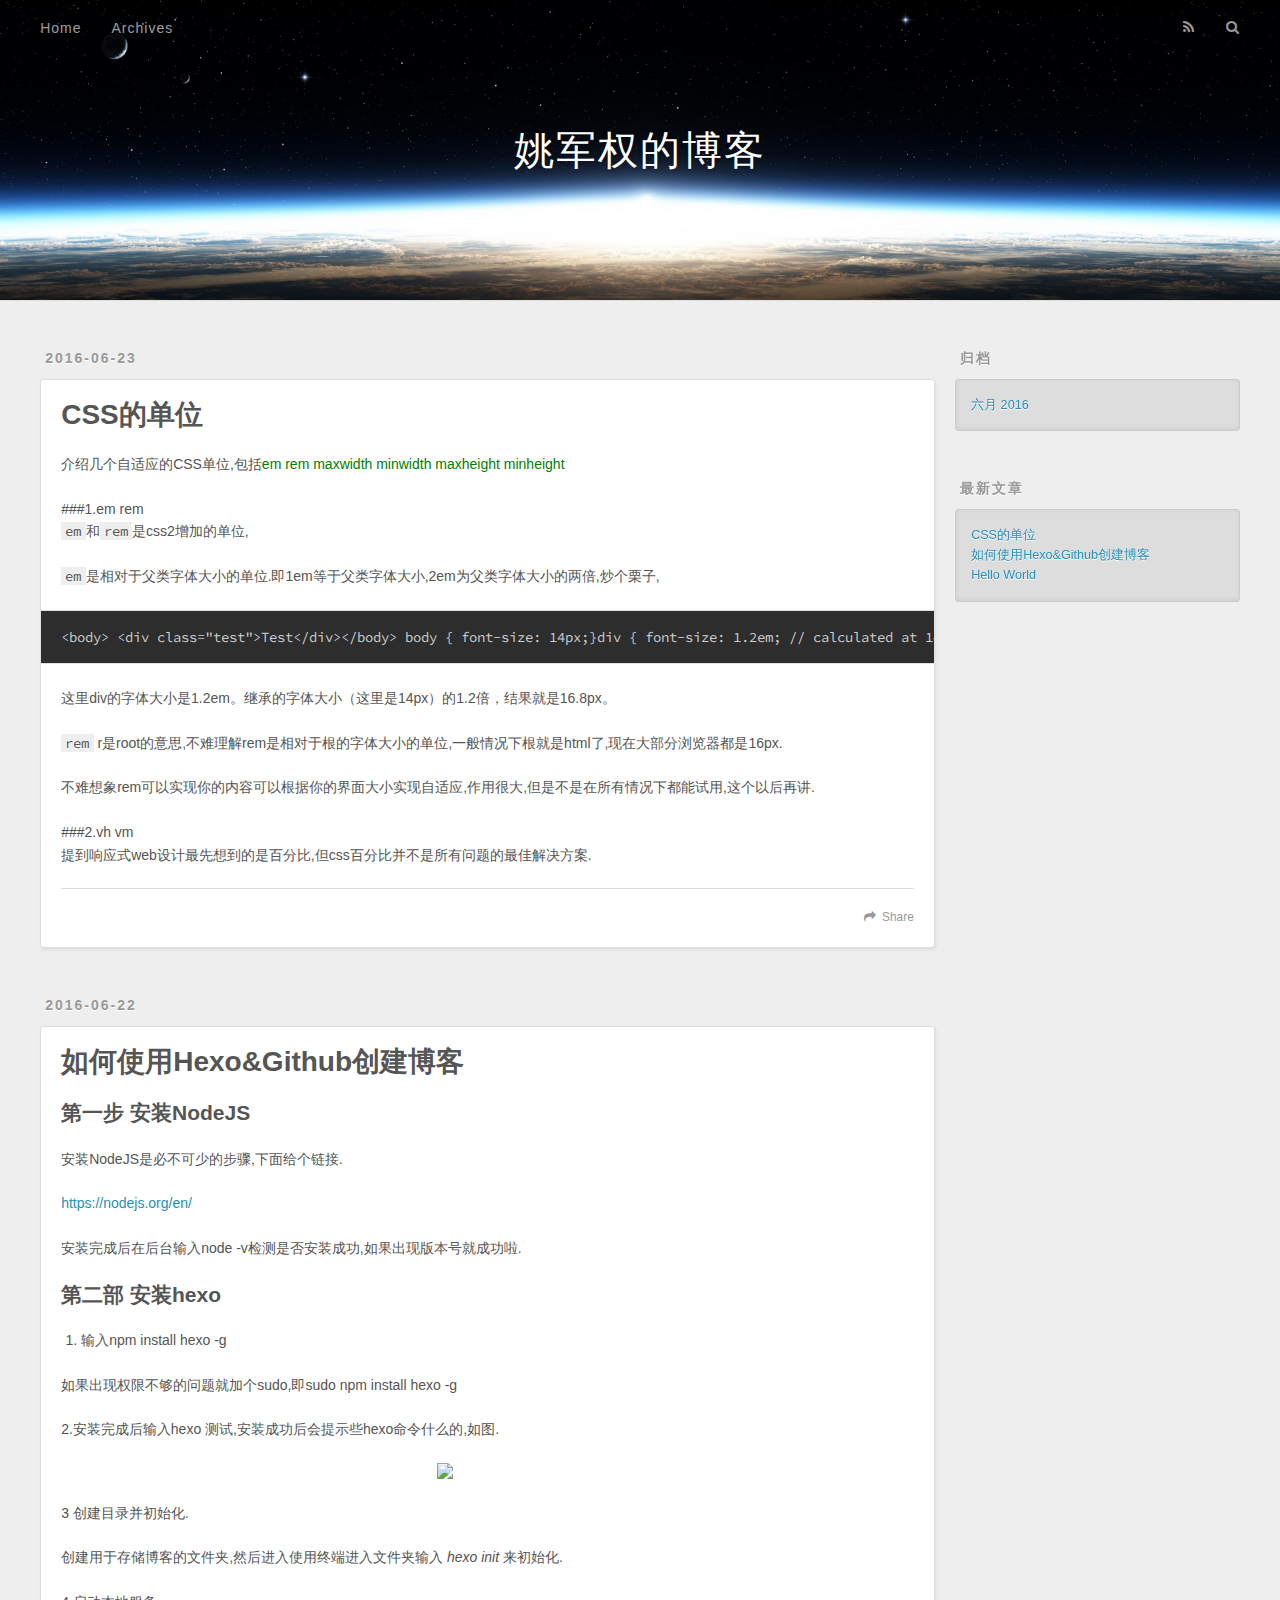
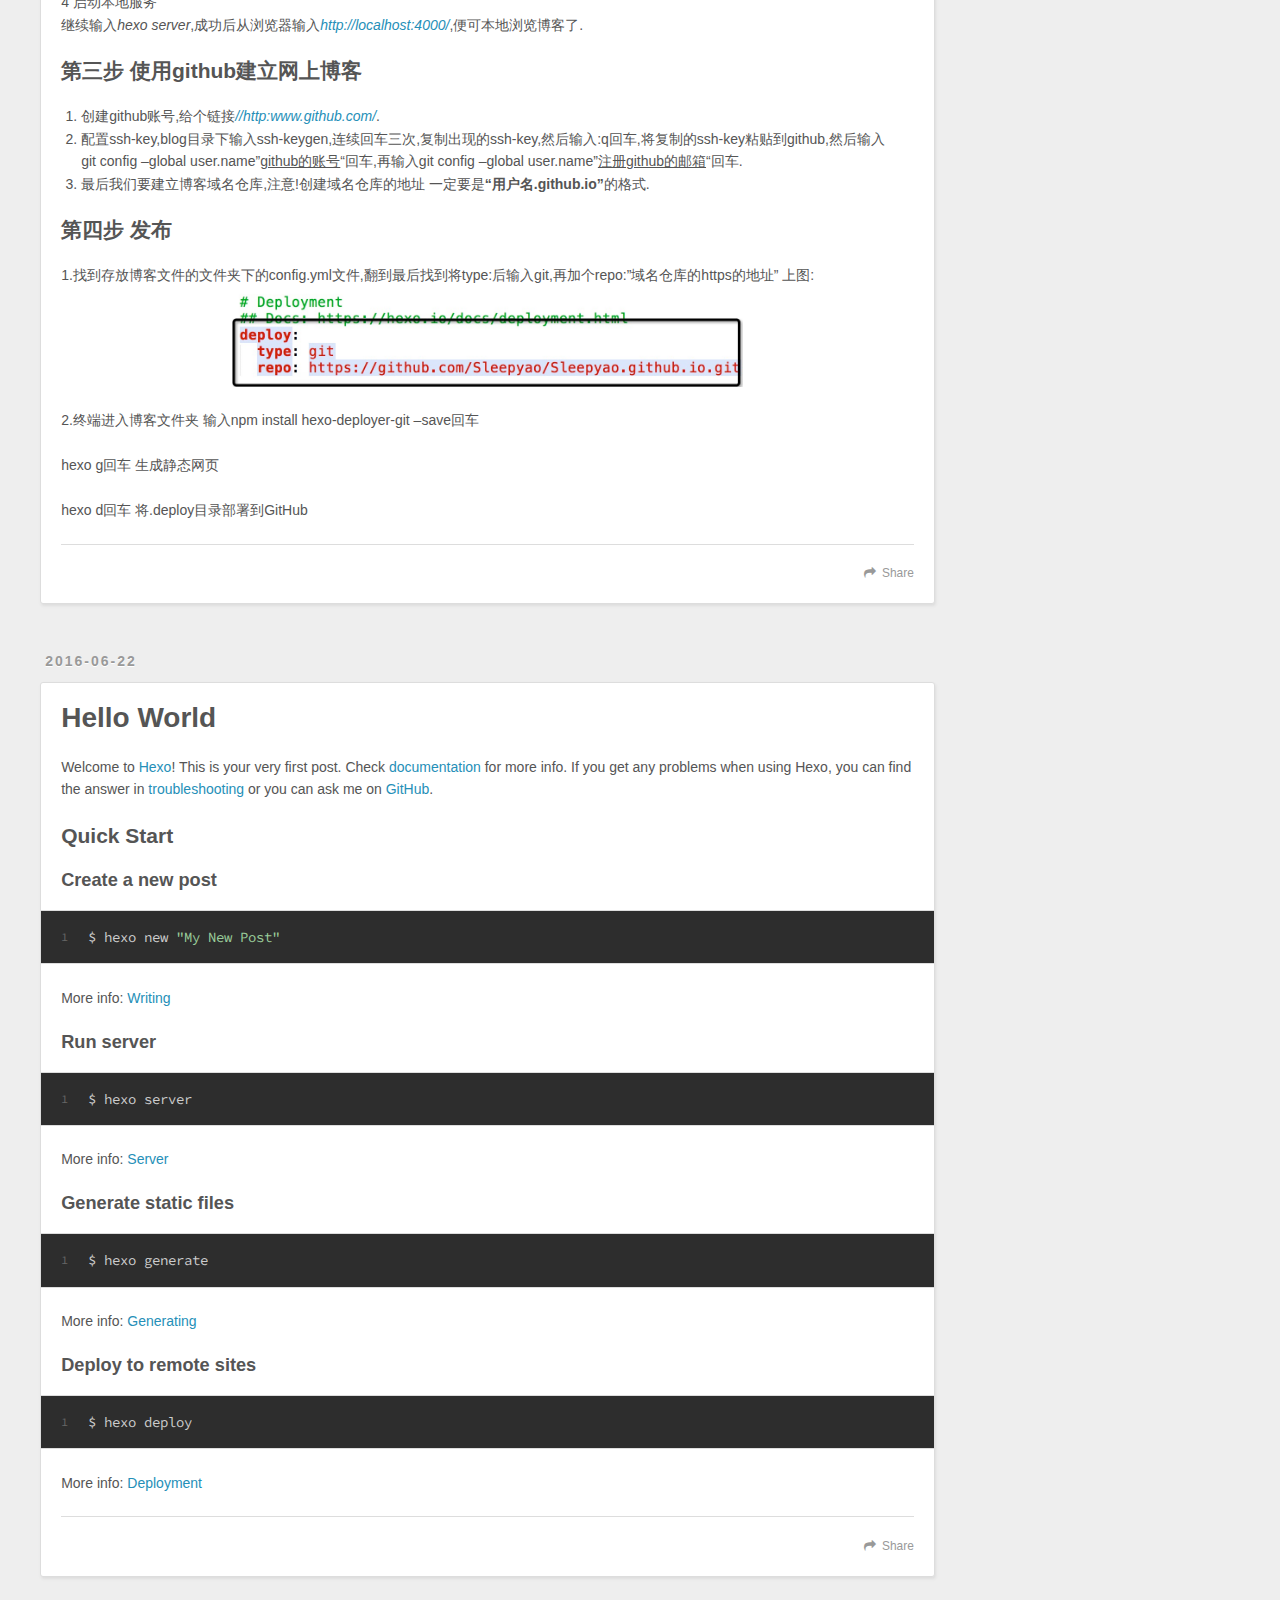
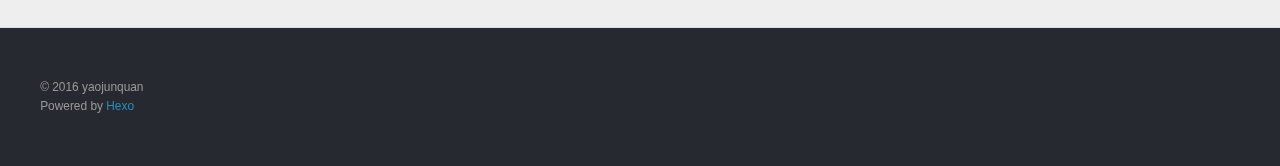
==== commit a46ee9ca: "Site updated: 2016-06-23 17:09:23" ====
--- a/index.html
+++ b/index.html
@@ -1,288 +1,193 @@
-<!doctype html>
-
-
-
-  
-
-
-<html class="theme-next muse use-motion">
+<!DOCTYPE html>
+<html>
 <head>
-  <meta charset="UTF-8"/>
-<meta http-equiv="X-UA-Compatible" content="IE=edge,chrome=1" />
-<meta name="viewport" content="width=device-width, initial-scale=1, maximum-scale=1"/>
-
-
-
-<meta http-equiv="Cache-Control" content="no-transform" />
-<meta http-equiv="Cache-Control" content="no-siteapp" />
-
-
-
-
-
-
-
-
-
-
-
-
-  
-  
-  <link href="/vendors/fancybox/source/jquery.fancybox.css?v=2.1.5" rel="stylesheet" type="text/css" />
-
-
-
-
-  
-  
-  
-  
-
-  
-    
-    
-  
-
-  
-
-  
-
-  
-
-  
-
-  
-    
-    
-    <link href="//fonts.googleapis.com/css?family=Lato:300,300italic,400,400italic,700,700italic&subset=latin,latin-ext" rel="stylesheet" type="text/css">
-  
-
-
-
-
-
-
-<link href="/vendors/font-awesome/css/font-awesome.min.css?v=4.4.0" rel="stylesheet" type="text/css" />
-
-<link href="/css/main.css?v=5.0.1" rel="stylesheet" type="text/css" />
-
-
-  <meta name="keywords" content="Hexo, NexT" />
-
-
-
-
-
-
-
-
-  <link rel="shortcut icon" type="image/x-icon" href="/favicon.ico?v=5.0.1" />
-
-
-
-
-
-
-<meta name="description">
+  <meta charset="utf-8">
+  
+  <title>姚军权的博客</title>
+  <meta name="viewport" content="width=device-width, initial-scale=1, maximum-scale=1">
+  <meta name="description">
 <meta property="og:type" content="website">
-<meta property="og:title" content="Sleepyao">
+<meta property="og:title" content="姚军权的博客">
 <meta property="og:url" content="http://yoursite.com/index.html">
-<meta property="og:site_name" content="Sleepyao">
+<meta property="og:site_name" content="姚军权的博客">
 <meta property="og:description">
 <meta name="twitter:card" content="summary">
-<meta name="twitter:title" content="Sleepyao">
+<meta name="twitter:title" content="姚军权的博客">
 <meta name="twitter:description">
-
-
-
-<script type="text/javascript" id="hexo.configuration">
-  var NexT = window.NexT || {};
-  var CONFIG = {
-    scheme: 'Muse',
-    sidebar: {"position":"left","display":"post"},
-    fancybox: true,
-    motion: true,
-    duoshuo: {
-      userId: 0,
-      author: 'Author'
-    }
-  };
-</script>
-
-
-
-
-  <link rel="canonical" href="http://yoursite.com/"/>
-
-  <title> Sleepyao </title>
+  
+    <link rel="alternate" href="/atom.xml" title="姚军权的博客" type="application/atom+xml">
+  
+  
+    <link rel="icon" href="/favicon.png">
+  
+  
+    <link href="//fonts.googleapis.com/css?family=Source+Code+Pro" rel="stylesheet" type="text/css">
+  
+  <link rel="stylesheet" href="/css/style.css">
+  
+
 </head>
 
-<body itemscope itemtype="http://schema.org/WebPage" lang="zh-CN">
-
-  
-
-
-
-
-
-
-
-
-
-
-  
-  
-    
-  
-
-  <div class="container one-collumn sidebar-position-left 
-   page-home 
- ">
-    <div class="headband"></div>
-
-    <header id="header" class="header" itemscope itemtype="http://schema.org/WPHeader">
-      <div class="header-inner"><div class="site-meta ">
-  
-
-  <div class="custom-logo-site-title">
-    <a href="/"  class="brand" rel="start">
-      <span class="logo-line-before"><i></i></span>
-      <span class="site-title">Sleepyao</span>
-      <span class="logo-line-after"><i></i></span>
-    </a>
-  </div>
-  <p class="site-subtitle"></p>
-</div>
-
-<div class="site-nav-toggle">
-  <button>
-    <span class="btn-bar"></span>
-    <span class="btn-bar"></span>
-    <span class="btn-bar"></span>
-  </button>
-</div>
-
-<nav class="site-nav">
-  
-
-  
-    <ul id="menu" class="menu">
-      
-        
-        <li class="menu-item menu-item-home">
-          <a href="/" rel="section">
-            
-              <i class="menu-item-icon fa fa-fw fa-home"></i> <br />
-            
-            Startseite
-          </a>
-        </li>
-      
-        
-        <li class="menu-item menu-item-archives">
-          <a href="/archives" rel="section">
-            
-              <i class="menu-item-icon fa fa-fw fa-archive"></i> <br />
-            
-            Archiv
-          </a>
-        </li>
-      
-        
-        <li class="menu-item menu-item-tags">
-          <a href="/tags" rel="section">
-            
-              <i class="menu-item-icon fa fa-fw fa-tags"></i> <br />
-            
-            Tags
-          </a>
-        </li>
-      
-
-      
-    </ul>
-  
-
-  
-</nav>
-
- </div>
-    </header>
-
-    <main id="main" class="main">
-      <div class="main-inner">
-        <div class="content-wrap">
-          <div id="content" class="content">
-            
-  <section id="posts" class="posts-expand">
-    
-      
-
-  
-  
-
-  
-  
-  
-
-  <article class="post post-type-normal " itemscope itemtype="http://schema.org/Article">
-
-    
-      <header class="post-header">
-
-        
-        
-          <h1 class="post-title" itemprop="name headline">
-            
-            
-              
-                
-                <a class="post-title-link" href="/2016/06/22/hello-world/" itemprop="url">
-                  Hello World
-                </a>
-              
-            
-          </h1>
-        
-
-        <div class="post-meta">
-          <span class="post-time">
-            <span class="post-meta-item-icon">
-              <i class="fa fa-calendar-o"></i>
-            </span>
-            <span class="post-meta-item-text">Veröffentlicht am</span>
-            <time itemprop="dateCreated" datetime="2016-06-22T19:33:16+08:00" content="2016-06-22">
-              2016-06-22
-            </time>
-          </span>
-
-          
-
-          
-            
-          
-
-          
-
-          
-          
-
-          
-        </div>
+<body>
+  <div id="container">
+    <div id="wrap">
+      <header id="header">
+  <div id="banner"></div>
+  <div id="header-outer" class="outer">
+    <div id="header-title" class="inner">
+      <h1 id="logo-wrap">
+        <a href="/" id="logo">姚军权的博客</a>
+      </h1>
+      
+    </div>
+    <div id="header-inner" class="inner">
+      <nav id="main-nav">
+        <a id="main-nav-toggle" class="nav-icon"></a>
+        
+          <a class="main-nav-link" href="/">Home</a>
+        
+          <a class="main-nav-link" href="/archives">Archives</a>
+        
+      </nav>
+      <nav id="sub-nav">
+        
+          <a id="nav-rss-link" class="nav-icon" href="/atom.xml" title="RSS Feed"></a>
+        
+        <a id="nav-search-btn" class="nav-icon" title="搜索"></a>
+      </nav>
+      <div id="search-form-wrap">
+        <form action="//google.com/search" method="get" accept-charset="UTF-8" class="search-form"><input type="search" name="q" results="0" class="search-form-input" placeholder="Search"><button type="submit" class="search-form-submit">&#xF002;</button><input type="hidden" name="sitesearch" value="http://yoursite.com"></form>
+      </div>
+    </div>
+  </div>
+</header>
+      <div class="outer">
+        <section id="main">
+  
+    <article id="post-css3的单位" class="article article-type-post" itemscope itemprop="blogPost">
+  <div class="article-meta">
+    <a href="/2016/06/23/css3的单位/" class="article-date">
+  <time datetime="2016-06-23T07:44:22.000Z" itemprop="datePublished">2016-06-23</time>
+</a>
+    
+  </div>
+  <div class="article-inner">
+    
+    
+      <header class="article-header">
+        
+  
+    <h1 itemprop="name">
+      <a class="article-title" href="/2016/06/23/css3的单位/">CSS的单位</a>
+    </h1>
+  
+
       </header>
     
-
-
-    <div class="post-body" itemprop="articleBody">
-
-      
-      
-
-      
-        
-          
-            <p>Welcome to <a href="https://hexo.io/" target="_blank" rel="external">Hexo</a>! This is your very first post. Check <a href="https://hexo.io/docs/" target="_blank" rel="external">documentation</a> for more info. If you get any problems when using Hexo, you can find the answer in <a href="https://hexo.io/docs/troubleshooting.html" target="_blank" rel="external">troubleshooting</a> or you can ask me on <a href="https://github.com/hexojs/hexo/issues" target="_blank" rel="external">GitHub</a>.</p>
+    <div class="article-entry" itemprop="articleBody">
+      
+        <p>介绍几个自适应的CSS单位,包括<span style="color:green">em rem maxwidth minwidth maxheight minheight</span></p>
+<p>###1.em rem<br><code>em</code>和<code>rem</code>是css2增加的单位,</p>
+<p><code>em</code>是相对于父类字体大小的单位.即1em等于父类字体大小,2em为父类字体大小的两倍,炒个栗子,</p>
+<pre><code>&lt;body&gt; &lt;div class=&quot;test&quot;&gt;Test&lt;/div&gt;&lt;/body&gt; body { font-size: 14px;}div { font-size: 1.2em; // calculated at 14px * 1.2, or 16.8px}
+</code></pre><p>这里div的字体大小是1.2em。继承的字体大小（这里是14px）的1.2倍，结果就是16.8px。</p>
+<p><code>rem</code> r是root的意思,不难理解rem是相对于根的字体大小的单位,一般情况下根就是html了,现在大部分浏览器都是16px.</p>
+<p>不难想象rem可以实现你的内容可以根据你的界面大小实现自适应,作用很大,但是不是在所有情况下都能试用,这个以后再讲.</p>
+<p>###2.vh vm<br>提到响应式web设计最先想到的是百分比,但css百分比并不是所有问题的最佳解决方案.</p>
+
+      
+    </div>
+    <footer class="article-footer">
+      <a data-url="http://yoursite.com/2016/06/23/css3的单位/" data-id="cips06e1c0002r6a01wg07yus" class="article-share-link">Share</a>
+      
+      
+    </footer>
+  </div>
+  
+</article>
+
+
+  
+    <article id="post-如何使用hexo&amp;github创建博客" class="article article-type-post" itemscope itemprop="blogPost">
+  <div class="article-meta">
+    <a href="/2016/06/22/如何使用hexo&github创建博客/" class="article-date">
+  <time datetime="2016-06-22T14:20:20.000Z" itemprop="datePublished">2016-06-22</time>
+</a>
+    
+  </div>
+  <div class="article-inner">
+    
+    
+      <header class="article-header">
+        
+  
+    <h1 itemprop="name">
+      <a class="article-title" href="/2016/06/22/如何使用hexo&github创建博客/">如何使用Hexo&amp;Github创建博客</a>
+    </h1>
+  
+
+      </header>
+    
+    <div class="article-entry" itemprop="articleBody">
+      
+        <h2 id="第一步-安装NodeJS"><a href="#第一步-安装NodeJS" class="headerlink" title="第一步 安装NodeJS"></a>第一步 安装NodeJS</h2><p>安装NodeJS是必不可少的步骤,下面给个链接.</p>
+<p><a href="https://nodejs.org/en/" target="_blank" rel="external">https://nodejs.org/en/</a></p>
+<p>安装完成后在后台输入node -v检测是否安装成功,如果出现版本号就成功啦.</p>
+<h2 id="第二部-安装hexo"><a href="#第二部-安装hexo" class="headerlink" title="第二部 安装hexo"></a>第二部 安装hexo</h2><ol>
+<li>输入npm install hexo -g</li>
+</ol>
+<p>如果出现权限不够的问题就加个sudo,即sudo npm install hexo -g</p>
+<p>2.安装完成后输入hexo 测试,安装成功后会提示些hexo命令什么的,如图.</p>
+<p><img src="../../public/images/hexo截图.png" width="100px"></p>
+<p>3 创建目录并初始化.</p>
+<p>创建用于存储博客的文件夹,然后进入使用终端进入文件夹输入 <em>hexo init</em> 来初始化.</p>
+<p>4 启动本地服务<br>继续输入<em>hexo server</em>,成功后从浏览器输入<em><a href="http://localhost:4000/" target="_blank" rel="external">http://localhost:4000/</a></em>,便可本地浏览博客了.</p>
+<h2 id="第三步-使用github建立网上博客"><a href="#第三步-使用github建立网上博客" class="headerlink" title="第三步 使用github建立网上博客"></a>第三步 使用github建立网上博客</h2><ol>
+<li>创建github账号,给个链接<em><a>//http:www.github.com/</a></em>.</li>
+<li>配置ssh-key,blog目录下输入ssh-keygen,连续回车三次,复制出现的ssh-key,然后输入:q回车,将复制的ssh-key粘贴到github,然后输入git config –global user.name”<span style="text-decoration:underline">github的账号</span>“回车,再输入git config –global user.name”<span style="text-decoration:underline">注册github的邮箱</span>“回车.</li>
+<li>最后我们要建立博客域名仓库,注意!创建域名仓库的地址 一定要是<strong>“用户名.github.io”</strong>的格式.</li>
+</ol>
+<h2 id="第四步-发布"><a href="#第四步-发布" class="headerlink" title="第四步 发布"></a>第四步 发布</h2><p>1.找到存放博客文件的文件夹下的config.yml文件,翻到最后找到将type:后输入git,再加个repo:”域名仓库的https的地址” 上图:<br> <img src="images/deloy.png" style="width:60% "></p>
+<p>2.终端进入博客文件夹 输入npm install hexo-deployer-git –save回车</p>
+<p>  hexo g回车 生成静态网页</p>
+<p>  hexo d回车 将.deploy目录部署到GitHub</p>
+
+      
+    </div>
+    <footer class="article-footer">
+      <a data-url="http://yoursite.com/2016/06/22/如何使用hexo&github创建博客/" data-id="ciprzk6z70001r6a0n9op4gho" class="article-share-link">Share</a>
+      
+      
+    </footer>
+  </div>
+  
+</article>
+
+
+  
+    <article id="post-hello-world" class="article article-type-post" itemscope itemprop="blogPost">
+  <div class="article-meta">
+    <a href="/2016/06/22/hello-world/" class="article-date">
+  <time datetime="2016-06-22T11:33:16.000Z" itemprop="datePublished">2016-06-22</time>
+</a>
+    
+  </div>
+  <div class="article-inner">
+    
+    
+      <header class="article-header">
+        
+  
+    <h1 itemprop="name">
+      <a class="article-title" href="/2016/06/22/hello-world/">Hello World</a>
+    </h1>
+  
+
+      </header>
+    
+    <div class="article-entry" itemprop="articleBody">
+      
+        <p>Welcome to <a href="https://hexo.io/" target="_blank" rel="external">Hexo</a>! This is your very first post. Check <a href="https://hexo.io/docs/" target="_blank" rel="external">documentation</a> for more info. If you get any problems when using Hexo, you can find the answer in <a href="https://hexo.io/docs/troubleshooting.html" target="_blank" rel="external">troubleshooting</a> or you can ask me on <a href="https://github.com/hexojs/hexo/issues" target="_blank" rel="external">GitHub</a>.</p>
 <h2 id="Quick-Start"><a href="#Quick-Start" class="headerlink" title="Quick Start"></a>Quick Start</h2><h3 id="Create-a-new-post"><a href="#Create-a-new-post" class="headerlink" title="Create a new post"></a>Create a new post</h3><figure class="highlight bash"><table><tr><td class="gutter"><pre><span class="line">1</span><br></pre></td><td class="code"><pre><span class="line">$ hexo new <span class="string">"My New Post"</span></span><br></pre></td></tr></table></figure>
 <p>More info: <a href="https://hexo.io/docs/writing.html" target="_blank" rel="external">Writing</a></p>
 <h3 id="Run-server"><a href="#Run-server" class="headerlink" title="Run server"></a>Run server</h3><figure class="highlight bash"><table><tr><td class="gutter"><pre><span class="line">1</span><br></pre></td><td class="code"><pre><span class="line">$ hexo server</span><br></pre></td></tr></table></figure>
@@ -292,219 +197,96 @@
 <h3 id="Deploy-to-remote-sites"><a href="#Deploy-to-remote-sites" class="headerlink" title="Deploy to remote sites"></a>Deploy to remote sites</h3><figure class="highlight bash"><table><tr><td class="gutter"><pre><span class="line">1</span><br></pre></td><td class="code"><pre><span class="line">$ hexo deploy</span><br></pre></td></tr></table></figure>
 <p>More info: <a href="https://hexo.io/docs/deployment.html" target="_blank" rel="external">Deployment</a></p>
 
-          
-        
-      
-    </div>
-
-    <div>
-      
-    </div>
-
-    <div>
-      
-    </div>
-
-    <footer class="post-footer">
-      
-
-      
-
-      
-      
-        <div class="post-eof"></div>
+      
+    </div>
+    <footer class="article-footer">
+      <a data-url="http://yoursite.com/2016/06/22/hello-world/" data-id="ciprzk6yq0000r6a0gx69ro86" class="article-share-link">Share</a>
+      
       
     </footer>
-  </article>
-
-
-    
-  </section>
-
-  
-
-
-          </div>
-          
-
-
-          
-
-        </div>
-        
-          
-  
-  <div class="sidebar-toggle">
-    <div class="sidebar-toggle-line-wrap">
-      <span class="sidebar-toggle-line sidebar-toggle-line-first"></span>
-      <span class="sidebar-toggle-line sidebar-toggle-line-middle"></span>
-      <span class="sidebar-toggle-line sidebar-toggle-line-last"></span>
-    </div>
-  </div>
-
-  <aside id="sidebar" class="sidebar">
-    <div class="sidebar-inner">
-
-      
-
-      
-
-      <section class="site-overview sidebar-panel  sidebar-panel-active ">
-        <div class="site-author motion-element" itemprop="author" itemscope itemtype="http://schema.org/Person">
-          <img class="site-author-image" itemprop="image"
-               src="/images/avatar.gif"
-               alt="yaojunquan" />
-          <p class="site-author-name" itemprop="name">yaojunquan</p>
-          <p class="site-description motion-element" itemprop="description"></p>
-        </div>
-        <nav class="site-state motion-element">
-          <div class="site-state-item site-state-posts">
-            <a href="/archives">
-              <span class="site-state-item-count">1</span>
-              <span class="site-state-item-name">Artikel</span>
-            </a>
-          </div>
-
-          
-
-          
-
-        </nav>
-
-        
-
-        <div class="links-of-author motion-element">
-          
-        </div>
-
-        
-        
-
-        
-        
-
-      </section>
-
-      
-
-    </div>
-  </aside>
-
-
+  </div>
+  
+</article>
+
+
+  
+
+</section>
+        
+          <aside id="sidebar">
+  
+    
+
+  
+    
+
+  
+    
+  
+    
+  <div class="widget-wrap">
+    <h3 class="widget-title">归档</h3>
+    <div class="widget">
+      <ul class="archive-list"><li class="archive-list-item"><a class="archive-list-link" href="/archives/2016/06/">六月 2016</a></li></ul>
+    </div>
+  </div>
+
+
+  
+    
+  <div class="widget-wrap">
+    <h3 class="widget-title">最新文章</h3>
+    <div class="widget">
+      <ul>
+        
+          <li>
+            <a href="/2016/06/23/css3的单位/">CSS的单位</a>
+          </li>
+        
+          <li>
+            <a href="/2016/06/22/如何使用hexo&github创建博客/">如何使用Hexo&amp;Github创建博客</a>
+          </li>
+        
+          <li>
+            <a href="/2016/06/22/hello-world/">Hello World</a>
+          </li>
+        
+      </ul>
+    </div>
+  </div>
+
+  
+</aside>
         
       </div>
-    </main>
-
-    <footer id="footer" class="footer">
-      <div class="footer-inner">
-        <div class="copyright" >
-  
-  &copy; 
-  <span itemprop="copyrightYear">2016</span>
-  <span class="with-love">
-    <i class="fa fa-heart"></i>
-  </span>
-  <span class="author" itemprop="copyrightHolder">yaojunquan</span>
-</div>
-
-<div class="powered-by">
-  Erstellt mit  <a class="theme-link" href="http://hexo.io">Hexo</a>
-</div>
-
-<div class="theme-info">
-  Theme -
-  <a class="theme-link" href="https://github.com/iissnan/hexo-theme-next">
-    NexT.Muse
-  </a>
-</div>
-
-        
-
-        
-      </div>
-    </footer>
-
-    <div class="back-to-top">
-      <i class="fa fa-arrow-up"></i>
-    </div>
-  </div>
-
-  
-
-<script type="text/javascript">
-  if (Object.prototype.toString.call(window.Promise) !== '[object Function]') {
-    window.Promise = null;
-  }
-</script>
-
-
-
-
-
-
-
-
-
-  
-
-
-
-  
-  <script type="text/javascript" src="/vendors/jquery/index.js?v=2.1.3"></script>
-
-  
-  <script type="text/javascript" src="/vendors/fastclick/lib/fastclick.min.js?v=1.0.6"></script>
-
-  
-  <script type="text/javascript" src="/vendors/jquery_lazyload/jquery.lazyload.js?v=1.9.7"></script>
-
-  
-  <script type="text/javascript" src="/vendors/velocity/velocity.min.js?v=1.2.1"></script>
-
-  
-  <script type="text/javascript" src="/vendors/velocity/velocity.ui.min.js?v=1.2.1"></script>
-
-  
-  <script type="text/javascript" src="/vendors/fancybox/source/jquery.fancybox.pack.js?v=2.1.5"></script>
-
-
-  
-
-
-  <script type="text/javascript" src="/js/src/utils.js?v=5.0.1"></script>
-
-  <script type="text/javascript" src="/js/src/motion.js?v=5.0.1"></script>
-
-
-
-  
-  
-
-  
-
-  
-
-
-  <script type="text/javascript" src="/js/src/bootstrap.js?v=5.0.1"></script>
-
-
-
-  
-
-
-
-  
-
-
-
-
-  
-  
-  
-
-  
-
-  
-
+      <footer id="footer">
+  
+  <div class="outer">
+    <div id="footer-info" class="inner">
+      &copy; 2016 yaojunquan<br>
+      Powered by <a href="http://hexo.io/" target="_blank">Hexo</a>
+    </div>
+  </div>
+</footer>
+    </div>
+    <nav id="mobile-nav">
+  
+    <a href="/" class="mobile-nav-link">Home</a>
+  
+    <a href="/archives" class="mobile-nav-link">Archives</a>
+  
+</nav>
+    
+
+<script src="//ajax.googleapis.com/ajax/libs/jquery/2.0.3/jquery.min.js"></script>
+
+
+  <link rel="stylesheet" href="/fancybox/jquery.fancybox.css">
+  <script src="/fancybox/jquery.fancybox.pack.js"></script>
+
+
+<script src="/js/script.js"></script>
+
+  </div>
 </body>
-</html>
+</html>--- a/css/style.css
+++ b/css/style.css
@@ -0,0 +1,1383 @@
+body {
+  width: 100%;
+}
+body:before,
+body:after {
+  content: "";
+  display: table;
+}
+body:after {
+  clear: both;
+}
+html,
+body,
+div,
+span,
+applet,
+object,
+iframe,
+h1,
+h2,
+h3,
+h4,
+h5,
+h6,
+p,
+blockquote,
+pre,
+a,
+abbr,
+acronym,
+address,
+big,
+cite,
+code,
+del,
+dfn,
+em,
+img,
+ins,
+kbd,
+q,
+s,
+samp,
+small,
+strike,
+strong,
+sub,
+sup,
+tt,
+var,
+dl,
+dt,
+dd,
+ol,
+ul,
+li,
+fieldset,
+form,
+label,
+legend,
+table,
+caption,
+tbody,
+tfoot,
+thead,
+tr,
+th,
+td {
+  margin: 0;
+  padding: 0;
+  border: 0;
+  outline: 0;
+  font-weight: inherit;
+  font-style: inherit;
+  font-family: inherit;
+  font-size: 100%;
+  vertical-align: baseline;
+}
+body {
+  line-height: 1;
+  color: #000;
+  background: #fff;
+}
+ol,
+ul {
+  list-style: none;
+}
+table {
+  border-collapse: separate;
+  border-spacing: 0;
+  vertical-align: middle;
+}
+caption,
+th,
+td {
+  text-align: left;
+  font-weight: normal;
+  vertical-align: middle;
+}
+a img {
+  border: none;
+}
+input,
+button {
+  margin: 0;
+  padding: 0;
+}
+input::-moz-focus-inner,
+button::-moz-focus-inner {
+  border: 0;
+  padding: 0;
+}
+@font-face {
+  font-family: FontAwesome;
+  font-style: normal;
+  font-weight: normal;
+  src: url("fonts/fontawesome-webfont.eot?v=#4.0.3");
+  src: url("fonts/fontawesome-webfont.eot?#iefix&v=#4.0.3") format("embedded-opentype"), url("fonts/fontawesome-webfont.woff?v=#4.0.3") format("woff"), url("fonts/fontawesome-webfont.ttf?v=#4.0.3") format("truetype"), url("fonts/fontawesome-webfont.svg#fontawesomeregular?v=#4.0.3") format("svg");
+}
+html,
+body,
+#container {
+  height: 100%;
+}
+body {
+  background: #eee;
+  font: 14px "Helvetica Neue", Helvetica, Arial, sans-serif;
+  -webkit-text-size-adjust: 100%;
+}
+.outer {
+  max-width: 1220px;
+  margin: 0 auto;
+  padding: 0 20px;
+}
+.outer:before,
+.outer:after {
+  content: "";
+  display: table;
+}
+.outer:after {
+  clear: both;
+}
+.inner {
+  display: inline;
+  float: left;
+  width: 98.33333333333333%;
+  margin: 0 0.833333333333333%;
+}
+.left,
+.alignleft {
+  float: left;
+}
+.right,
+.alignright {
+  float: right;
+}
+.clear {
+  clear: both;
+}
+#container {
+  position: relative;
+}
+.mobile-nav-on {
+  overflow: hidden;
+}
+#wrap {
+  height: 100%;
+  width: 100%;
+  position: absolute;
+  top: 0;
+  left: 0;
+  -webkit-transition: 0.2s ease-out;
+  -moz-transition: 0.2s ease-out;
+  -ms-transition: 0.2s ease-out;
+  transition: 0.2s ease-out;
+  z-index: 1;
+  background: #eee;
+}
+.mobile-nav-on #wrap {
+  left: 280px;
+}
+@media screen and (min-width: 768px) {
+  #main {
+    display: inline;
+    float: left;
+    width: 73.33333333333333%;
+    margin: 0 0.833333333333333%;
+  }
+}
+.article-date,
+.article-category-link,
+.archive-year,
+.widget-title {
+  text-decoration: none;
+  text-transform: uppercase;
+  letter-spacing: 2px;
+  color: #999;
+  margin-bottom: 1em;
+  margin-left: 5px;
+  line-height: 1em;
+  text-shadow: 0 1px #fff;
+  font-weight: bold;
+}
+.article-inner,
+.archive-article-inner {
+  background: #fff;
+  -webkit-box-shadow: 1px 2px 3px #ddd;
+  box-shadow: 1px 2px 3px #ddd;
+  border: 1px solid #ddd;
+  -webkit-border-radius: 3px;
+  border-radius: 3px;
+}
+.article-entry h1,
+.widget h1 {
+  font-size: 2em;
+}
+.article-entry h2,
+.widget h2 {
+  font-size: 1.5em;
+}
+.article-entry h3,
+.widget h3 {
+  font-size: 1.3em;
+}
+.article-entry h4,
+.widget h4 {
+  font-size: 1.2em;
+}
+.article-entry h5,
+.widget h5 {
+  font-size: 1em;
+}
+.article-entry h6,
+.widget h6 {
+  font-size: 1em;
+  color: #999;
+}
+.article-entry hr,
+.widget hr {
+  border: 1px dashed #ddd;
+}
+.article-entry strong,
+.widget strong {
+  font-weight: bold;
+}
+.article-entry em,
+.widget em,
+.article-entry cite,
+.widget cite {
+  font-style: italic;
+}
+.article-entry sup,
+.widget sup,
+.article-entry sub,
+.widget sub {
+  font-size: 0.75em;
+  line-height: 0;
+  position: relative;
+  vertical-align: baseline;
+}
+.article-entry sup,
+.widget sup {
+  top: -0.5em;
+}
+.article-entry sub,
+.widget sub {
+  bottom: -0.2em;
+}
+.article-entry small,
+.widget small {
+  font-size: 0.85em;
+}
+.article-entry acronym,
+.widget acronym,
+.article-entry abbr,
+.widget abbr {
+  border-bottom: 1px dotted;
+}
+.article-entry ul,
+.widget ul,
+.article-entry ol,
+.widget ol,
+.article-entry dl,
+.widget dl {
+  margin: 0 20px;
+  line-height: 1.6em;
+}
+.article-entry ul ul,
+.widget ul ul,
+.article-entry ol ul,
+.widget ol ul,
+.article-entry ul ol,
+.widget ul ol,
+.article-entry ol ol,
+.widget ol ol {
+  margin-top: 0;
+  margin-bottom: 0;
+}
+.article-entry ul,
+.widget ul {
+  list-style: disc;
+}
+.article-entry ol,
+.widget ol {
+  list-style: decimal;
+}
+.article-entry dt,
+.widget dt {
+  font-weight: bold;
+}
+#header {
+  height: 300px;
+  position: relative;
+  border-bottom: 1px solid #ddd;
+}
+#header:before,
+#header:after {
+  content: "";
+  position: absolute;
+  left: 0;
+  right: 0;
+  height: 40px;
+}
+#header:before {
+  top: 0;
+  background: -webkit-linear-gradient(rgba(0,0,0,0.2), transparent);
+  background: -moz-linear-gradient(rgba(0,0,0,0.2), transparent);
+  background: -ms-linear-gradient(rgba(0,0,0,0.2), transparent);
+  background: linear-gradient(rgba(0,0,0,0.2), transparent);
+}
+#header:after {
+  bottom: 0;
+  background: -webkit-linear-gradient(transparent, rgba(0,0,0,0.2));
+  background: -moz-linear-gradient(transparent, rgba(0,0,0,0.2));
+  background: -ms-linear-gradient(transparent, rgba(0,0,0,0.2));
+  background: linear-gradient(transparent, rgba(0,0,0,0.2));
+}
+#header-outer {
+  height: 100%;
+  position: relative;
+}
+#header-inner {
+  position: relative;
+  overflow: hidden;
+}
+#banner {
+  position: absolute;
+  top: 0;
+  left: 0;
+  width: 100%;
+  height: 100%;
+  background: url("images/banner.jpg") center #000;
+  -webkit-background-size: cover;
+  -moz-background-size: cover;
+  background-size: cover;
+  z-index: -1;
+}
+#header-title {
+  text-align: center;
+  height: 40px;
+  position: absolute;
+  top: 50%;
+  left: 0;
+  margin-top: -20px;
+}
+#logo,
+#subtitle {
+  text-decoration: none;
+  color: #fff;
+  font-weight: 300;
+  text-shadow: 0 1px 4px rgba(0,0,0,0.3);
+}
+#logo {
+  font-size: 40px;
+  line-height: 40px;
+  letter-spacing: 2px;
+}
+#subtitle {
+  font-size: 16px;
+  line-height: 16px;
+  letter-spacing: 1px;
+}
+#subtitle-wrap {
+  margin-top: 16px;
+}
+#main-nav {
+  float: left;
+  margin-left: -15px;
+}
+.nav-icon,
+.main-nav-link {
+  float: left;
+  color: #fff;
+  opacity: 0.6;
+  text-decoration: none;
+  text-shadow: 0 1px rgba(0,0,0,0.2);
+  -webkit-transition: opacity 0.2s;
+  -moz-transition: opacity 0.2s;
+  -ms-transition: opacity 0.2s;
+  transition: opacity 0.2s;
+  display: block;
+  padding: 20px 15px;
+}
+.nav-icon:hover,
+.main-nav-link:hover {
+  opacity: 1;
+}
+.nav-icon {
+  font-family: FontAwesome;
+  text-align: center;
+  font-size: 14px;
+  width: 14px;
+  height: 14px;
+  padding: 20px 15px;
+  position: relative;
+  cursor: pointer;
+}
+.main-nav-link {
+  font-weight: 300;
+  letter-spacing: 1px;
+}
+@media screen and (max-width: 479px) {
+  .main-nav-link {
+    display: none;
+  }
+}
+#main-nav-toggle {
+  display: none;
+}
+#main-nav-toggle:before {
+  content: "\f0c9";
+}
+@media screen and (max-width: 479px) {
+  #main-nav-toggle {
+    display: block;
+  }
+}
+#sub-nav {
+  float: right;
+  margin-right: -15px;
+}
+#nav-rss-link:before {
+  content: "\f09e";
+}
+#nav-search-btn:before {
+  content: "\f002";
+}
+#search-form-wrap {
+  position: absolute;
+  top: 15px;
+  width: 150px;
+  height: 30px;
+  right: -150px;
+  opacity: 0;
+  -webkit-transition: 0.2s ease-out;
+  -moz-transition: 0.2s ease-out;
+  -ms-transition: 0.2s ease-out;
+  transition: 0.2s ease-out;
+}
+#search-form-wrap.on {
+  opacity: 1;
+  right: 0;
+}
+@media screen and (max-width: 479px) {
+  #search-form-wrap {
+    width: 100%;
+    right: -100%;
+  }
+}
+.search-form {
+  position: absolute;
+  top: 0;
+  left: 0;
+  right: 0;
+  background: #fff;
+  padding: 5px 15px;
+  -webkit-border-radius: 15px;
+  border-radius: 15px;
+  -webkit-box-shadow: 0 0 10px rgba(0,0,0,0.3);
+  box-shadow: 0 0 10px rgba(0,0,0,0.3);
+}
+.search-form-input {
+  border: none;
+  background: none;
+  color: #555;
+  width: 100%;
+  font: 13px "Helvetica Neue", Helvetica, Arial, sans-serif;
+  outline: none;
+}
+.search-form-input::-webkit-search-results-decoration,
+.search-form-input::-webkit-search-cancel-button {
+  -webkit-appearance: none;
+}
+.search-form-submit {
+  position: absolute;
+  top: 50%;
+  right: 10px;
+  margin-top: -7px;
+  font: 13px FontAwesome;
+  border: none;
+  background: none;
+  color: #bbb;
+  cursor: pointer;
+}
+.search-form-submit:hover,
+.search-form-submit:focus {
+  color: #777;
+}
+.article {
+  margin: 50px 0;
+}
+.article-inner {
+  overflow: hidden;
+}
+.article-meta:before,
+.article-meta:after {
+  content: "";
+  display: table;
+}
+.article-meta:after {
+  clear: both;
+}
+.article-date {
+  float: left;
+}
+.article-category {
+  float: left;
+  line-height: 1em;
+  color: #ccc;
+  text-shadow: 0 1px #fff;
+  margin-left: 8px;
+}
+.article-category:before {
+  content: "\2022";
+}
+.article-category-link {
+  margin: 0 12px 1em;
+}
+.article-header {
+  padding: 20px 20px 0;
+}
+.article-title {
+  text-decoration: none;
+  font-size: 2em;
+  font-weight: bold;
+  color: #555;
+  line-height: 1.1em;
+  -webkit-transition: color 0.2s;
+  -moz-transition: color 0.2s;
+  -ms-transition: color 0.2s;
+  transition: color 0.2s;
+}
+a.article-title:hover {
+  color: #258fb8;
+}
+.article-entry {
+  color: #555;
+  padding: 0 20px;
+}
+.article-entry:before,
+.article-entry:after {
+  content: "";
+  display: table;
+}
+.article-entry:after {
+  clear: both;
+}
+.article-entry p,
+.article-entry table {
+  line-height: 1.6em;
+  margin: 1.6em 0;
+}
+.article-entry h1,
+.article-entry h2,
+.article-entry h3,
+.article-entry h4,
+.article-entry h5,
+.article-entry h6 {
+  font-weight: bold;
+}
+.article-entry h1,
+.article-entry h2,
+.article-entry h3,
+.article-entry h4,
+.article-entry h5,
+.article-entry h6 {
+  line-height: 1.1em;
+  margin: 1.1em 0;
+}
+.article-entry a {
+  color: #258fb8;
+  text-decoration: none;
+}
+.article-entry a:hover {
+  text-decoration: underline;
+}
+.article-entry ul,
+.article-entry ol,
+.article-entry dl {
+  margin-top: 1.6em;
+  margin-bottom: 1.6em;
+}
+.article-entry img,
+.article-entry video {
+  max-width: 100%;
+  height: auto;
+  display: block;
+  margin: auto;
+}
+.article-entry iframe {
+  border: none;
+}
+.article-entry table {
+  width: 100%;
+  border-collapse: collapse;
+  border-spacing: 0;
+}
+.article-entry th {
+  font-weight: bold;
+  border-bottom: 3px solid #ddd;
+  padding-bottom: 0.5em;
+}
+.article-entry td {
+  border-bottom: 1px solid #ddd;
+  padding: 10px 0;
+}
+.article-entry blockquote {
+  font-family: Georgia, "Times New Roman", serif;
+  font-size: 1.4em;
+  margin: 1.6em 20px;
+  text-align: center;
+}
+.article-entry blockquote footer {
+  font-size: 14px;
+  margin: 1.6em 0;
+  font-family: "Helvetica Neue", Helvetica, Arial, sans-serif;
+}
+.article-entry blockquote footer cite:before {
+  content: "—";
+  padding: 0 0.5em;
+}
+.article-entry .pullquote {
+  text-align: left;
+  width: 45%;
+  margin: 0;
+}
+.article-entry .pullquote.left {
+  margin-left: 0.5em;
+  margin-right: 1em;
+}
+.article-entry .pullquote.right {
+  margin-right: 0.5em;
+  margin-left: 1em;
+}
+.article-entry .caption {
+  color: #999;
+  display: block;
+  font-size: 0.9em;
+  margin-top: 0.5em;
+  position: relative;
+  text-align: center;
+}
+.article-entry .video-container {
+  position: relative;
+  padding-top: 56.25%;
+  height: 0;
+  overflow: hidden;
+}
+.article-entry .video-container iframe,
+.article-entry .video-container object,
+.article-entry .video-container embed {
+  position: absolute;
+  top: 0;
+  left: 0;
+  width: 100%;
+  height: 100%;
+  margin-top: 0;
+}
+.article-more-link a {
+  display: inline-block;
+  line-height: 1em;
+  padding: 6px 15px;
+  -webkit-border-radius: 15px;
+  border-radius: 15px;
+  background: #eee;
+  color: #999;
+  text-shadow: 0 1px #fff;
+  text-decoration: none;
+}
+.article-more-link a:hover {
+  background: #258fb8;
+  color: #fff;
+  text-decoration: none;
+  text-shadow: 0 1px #1e7293;
+}
+.article-footer {
+  font-size: 0.85em;
+  line-height: 1.6em;
+  border-top: 1px solid #ddd;
+  padding-top: 1.6em;
+  margin: 0 20px 20px;
+}
+.article-footer:before,
+.article-footer:after {
+  content: "";
+  display: table;
+}
+.article-footer:after {
+  clear: both;
+}
+.article-footer a {
+  color: #999;
+  text-decoration: none;
+}
+.article-footer a:hover {
+  color: #555;
+}
+.article-tag-list-item {
+  float: left;
+  margin-right: 10px;
+}
+.article-tag-list-link:before {
+  content: "#";
+}
+.article-comment-link {
+  float: right;
+}
+.article-comment-link:before {
+  content: "\f075";
+  font-family: FontAwesome;
+  padding-right: 8px;
+}
+.article-share-link {
+  cursor: pointer;
+  float: right;
+  margin-left: 20px;
+}
+.article-share-link:before {
+  content: "\f064";
+  font-family: FontAwesome;
+  padding-right: 6px;
+}
+#article-nav {
+  position: relative;
+}
+#article-nav:before,
+#article-nav:after {
+  content: "";
+  display: table;
+}
+#article-nav:after {
+  clear: both;
+}
+@media screen and (min-width: 768px) {
+  #article-nav {
+    margin: 50px 0;
+  }
+  #article-nav:before {
+    width: 8px;
+    height: 8px;
+    position: absolute;
+    top: 50%;
+    left: 50%;
+    margin-top: -4px;
+    margin-left: -4px;
+    content: "";
+    -webkit-border-radius: 50%;
+    border-radius: 50%;
+    background: #ddd;
+    -webkit-box-shadow: 0 1px 2px #fff;
+    box-shadow: 0 1px 2px #fff;
+  }
+}
+.article-nav-link-wrap {
+  text-decoration: none;
+  text-shadow: 0 1px #fff;
+  color: #999;
+  -webkit-box-sizing: border-box;
+  -moz-box-sizing: border-box;
+  box-sizing: border-box;
+  margin-top: 50px;
+  text-align: center;
+  display: block;
+}
+.article-nav-link-wrap:hover {
+  color: #555;
+}
+@media screen and (min-width: 768px) {
+  .article-nav-link-wrap {
+    width: 50%;
+    margin-top: 0;
+  }
+}
+@media screen and (min-width: 768px) {
+  #article-nav-newer {
+    float: left;
+    text-align: right;
+    padding-right: 20px;
+  }
+}
+@media screen and (min-width: 768px) {
+  #article-nav-older {
+    float: right;
+    text-align: left;
+    padding-left: 20px;
+  }
+}
+.article-nav-caption {
+  text-transform: uppercase;
+  letter-spacing: 2px;
+  color: #ddd;
+  line-height: 1em;
+  font-weight: bold;
+}
+#article-nav-newer .article-nav-caption {
+  margin-right: -2px;
+}
+.article-nav-title {
+  font-size: 0.85em;
+  line-height: 1.6em;
+  margin-top: 0.5em;
+}
+.article-share-box {
+  position: absolute;
+  display: none;
+  background: #fff;
+  -webkit-box-shadow: 1px 2px 10px rgba(0,0,0,0.2);
+  box-shadow: 1px 2px 10px rgba(0,0,0,0.2);
+  -webkit-border-radius: 3px;
+  border-radius: 3px;
+  margin-left: -145px;
+  overflow: hidden;
+  z-index: 1;
+}
+.article-share-box.on {
+  display: block;
+}
+.article-share-input {
+  width: 100%;
+  background: none;
+  -webkit-box-sizing: border-box;
+  -moz-box-sizing: border-box;
+  box-sizing: border-box;
+  font: 14px "Helvetica Neue", Helvetica, Arial, sans-serif;
+  padding: 0 15px;
+  color: #555;
+  outline: none;
+  border: 1px solid #ddd;
+  -webkit-border-radius: 3px 3px 0 0;
+  border-radius: 3px 3px 0 0;
+  height: 36px;
+  line-height: 36px;
+}
+.article-share-links {
+  background: #eee;
+}
+.article-share-links:before,
+.article-share-links:after {
+  content: "";
+  display: table;
+}
+.article-share-links:after {
+  clear: both;
+}
+.article-share-twitter,
+.article-share-facebook,
+.article-share-pinterest,
+.article-share-google {
+  width: 50px;
+  height: 36px;
+  display: block;
+  float: left;
+  position: relative;
+  color: #999;
+  text-shadow: 0 1px #fff;
+}
+.article-share-twitter:before,
+.article-share-facebook:before,
+.article-share-pinterest:before,
+.article-share-google:before {
+  font-size: 20px;
+  font-family: FontAwesome;
+  width: 20px;
+  height: 20px;
+  position: absolute;
+  top: 50%;
+  left: 50%;
+  margin-top: -10px;
+  margin-left: -10px;
+  text-align: center;
+}
+.article-share-twitter:hover,
+.article-share-facebook:hover,
+.article-share-pinterest:hover,
+.article-share-google:hover {
+  color: #fff;
+}
+.article-share-twitter:before {
+  content: "\f099";
+}
+.article-share-twitter:hover {
+  background: #00aced;
+  text-shadow: 0 1px #008abe;
+}
+.article-share-facebook:before {
+  content: "\f09a";
+}
+.article-share-facebook:hover {
+  background: #3b5998;
+  text-shadow: 0 1px #2f477a;
+}
+.article-share-pinterest:before {
+  content: "\f0d2";
+}
+.article-share-pinterest:hover {
+  background: #cb2027;
+  text-shadow: 0 1px #a21a1f;
+}
+.article-share-google:before {
+  content: "\f0d5";
+}
+.article-share-google:hover {
+  background: #dd4b39;
+  text-shadow: 0 1px #be3221;
+}
+.article-gallery {
+  background: #000;
+  position: relative;
+}
+.article-gallery-photos {
+  position: relative;
+  overflow: hidden;
+}
+.article-gallery-img {
+  display: none;
+  max-width: 100%;
+}
+.article-gallery-img:first-child {
+  display: block;
+}
+.article-gallery-img.loaded {
+  position: absolute;
+  display: block;
+}
+.article-gallery-img img {
+  display: block;
+  max-width: 100%;
+  margin: 0 auto;
+}
+#comments {
+  background: #fff;
+  -webkit-box-shadow: 1px 2px 3px #ddd;
+  box-shadow: 1px 2px 3px #ddd;
+  padding: 20px;
+  border: 1px solid #ddd;
+  -webkit-border-radius: 3px;
+  border-radius: 3px;
+  margin: 50px 0;
+}
+#comments a {
+  color: #258fb8;
+}
+.archives-wrap {
+  margin: 50px 0;
+}
+.archives:before,
+.archives:after {
+  content: "";
+  display: table;
+}
+.archives:after {
+  clear: both;
+}
+.archive-year-wrap {
+  margin-bottom: 1em;
+}
+.archives {
+  -webkit-column-gap: 10px;
+  -moz-column-gap: 10px;
+  column-gap: 10px;
+}
+@media screen and (min-width: 480px) and (max-width: 767px) {
+  .archives {
+    -webkit-column-count: 2;
+    -moz-column-count: 2;
+    column-count: 2;
+  }
+}
+@media screen and (min-width: 768px) {
+  .archives {
+    -webkit-column-count: 3;
+    -moz-column-count: 3;
+    column-count: 3;
+  }
+}
+.archive-article {
+  -webkit-column-break-inside: avoid;
+  page-break-inside: avoid;
+  overflow: hidden;
+  break-inside: avoid-column;
+}
+.archive-article-inner {
+  padding: 10px;
+  margin-bottom: 15px;
+}
+.archive-article-title {
+  text-decoration: none;
+  font-weight: bold;
+  color: #555;
+  -webkit-transition: color 0.2s;
+  -moz-transition: color 0.2s;
+  -ms-transition: color 0.2s;
+  transition: color 0.2s;
+  line-height: 1.6em;
+}
+.archive-article-title:hover {
+  color: #258fb8;
+}
+.archive-article-footer {
+  margin-top: 1em;
+}
+.archive-article-date {
+  color: #999;
+  text-decoration: none;
+  font-size: 0.85em;
+  line-height: 1em;
+  margin-bottom: 0.5em;
+  display: block;
+}
+#page-nav {
+  margin: 50px auto;
+  background: #fff;
+  -webkit-box-shadow: 1px 2px 3px #ddd;
+  box-shadow: 1px 2px 3px #ddd;
+  border: 1px solid #ddd;
+  -webkit-border-radius: 3px;
+  border-radius: 3px;
+  text-align: center;
+  color: #999;
+  overflow: hidden;
+}
+#page-nav:before,
+#page-nav:after {
+  content: "";
+  display: table;
+}
+#page-nav:after {
+  clear: both;
+}
+#page-nav a,
+#page-nav span {
+  padding: 10px 20px;
+  line-height: 1;
+  height: 2ex;
+}
+#page-nav a {
+  color: #999;
+  text-decoration: none;
+}
+#page-nav a:hover {
+  background: #999;
+  color: #fff;
+}
+#page-nav .prev {
+  float: left;
+}
+#page-nav .next {
+  float: right;
+}
+#page-nav .page-number {
+  display: inline-block;
+}
+@media screen and (max-width: 479px) {
+  #page-nav .page-number {
+    display: none;
+  }
+}
+#page-nav .current {
+  color: #555;
+  font-weight: bold;
+}
+#page-nav .space {
+  color: #ddd;
+}
+#footer {
+  background: #262a30;
+  padding: 50px 0;
+  border-top: 1px solid #ddd;
+  color: #999;
+}
+#footer a {
+  color: #258fb8;
+  text-decoration: none;
+}
+#footer a:hover {
+  text-decoration: underline;
+}
+#footer-info {
+  line-height: 1.6em;
+  font-size: 0.85em;
+}
+.article-entry pre,
+.article-entry .highlight {
+  background: #2d2d2d;
+  margin: 0 -20px;
+  padding: 15px 20px;
+  border-style: solid;
+  border-color: #ddd;
+  border-width: 1px 0;
+  overflow: auto;
+  color: #ccc;
+  line-height: 22.400000000000002px;
+}
+.article-entry .highlight .gutter pre,
+.article-entry .gist .gist-file .gist-data .line-numbers {
+  color: #666;
+  font-size: 0.85em;
+}
+.article-entry pre,
+.article-entry code {
+  font-family: "Source Code Pro", Consolas, Monaco, Menlo, Consolas, monospace;
+}
+.article-entry code {
+  background: #eee;
+  text-shadow: 0 1px #fff;
+  padding: 0 0.3em;
+}
+.article-entry pre code {
+  background: none;
+  text-shadow: none;
+  padding: 0;
+}
+.article-entry .highlight pre {
+  border: none;
+  margin: 0;
+  padding: 0;
+}
+.article-entry .highlight table {
+  margin: 0;
+  width: auto;
+}
+.article-entry .highlight td {
+  border: none;
+  padding: 0;
+}
+.article-entry .highlight figcaption {
+  font-size: 0.85em;
+  color: #999;
+  line-height: 1em;
+  margin-bottom: 1em;
+}
+.article-entry .highlight figcaption:before,
+.article-entry .highlight figcaption:after {
+  content: "";
+  display: table;
+}
+.article-entry .highlight figcaption:after {
+  clear: both;
+}
+.article-entry .highlight figcaption a {
+  float: right;
+}
+.article-entry .highlight .gutter pre {
+  text-align: right;
+  padding-right: 20px;
+}
+.article-entry .highlight .line {
+  height: 22.400000000000002px;
+}
+.article-entry .highlight .line.marked {
+  background: #515151;
+}
+.article-entry .gist {
+  margin: 0 -20px;
+  border-style: solid;
+  border-color: #ddd;
+  border-width: 1px 0;
+  background: #2d2d2d;
+  padding: 15px 20px 15px 0;
+}
+.article-entry .gist .gist-file {
+  border: none;
+  font-family: "Source Code Pro", Consolas, Monaco, Menlo, Consolas, monospace;
+  margin: 0;
+}
+.article-entry .gist .gist-file .gist-data {
+  background: none;
+  border: none;
+}
+.article-entry .gist .gist-file .gist-data .line-numbers {
+  background: none;
+  border: none;
+  padding: 0 20px 0 0;
+}
+.article-entry .gist .gist-file .gist-data .line-data {
+  padding: 0 !important;
+}
+.article-entry .gist .gist-file .highlight {
+  margin: 0;
+  padding: 0;
+  border: none;
+}
+.article-entry .gist .gist-file .gist-meta {
+  background: #2d2d2d;
+  color: #999;
+  font: 0.85em "Helvetica Neue", Helvetica, Arial, sans-serif;
+  text-shadow: 0 0;
+  padding: 0;
+  margin-top: 1em;
+  margin-left: 20px;
+}
+.article-entry .gist .gist-file .gist-meta a {
+  color: #258fb8;
+  font-weight: normal;
+}
+.article-entry .gist .gist-file .gist-meta a:hover {
+  text-decoration: underline;
+}
+pre .comment,
+pre .title {
+  color: #999;
+}
+pre .variable,
+pre .attribute,
+pre .tag,
+pre .regexp,
+pre .ruby .constant,
+pre .xml .tag .title,
+pre .xml .pi,
+pre .xml .doctype,
+pre .html .doctype,
+pre .css .id,
+pre .css .class,
+pre .css .pseudo {
+  color: #f2777a;
+}
+pre .number,
+pre .preprocessor,
+pre .built_in,
+pre .literal,
+pre .params,
+pre .constant {
+  color: #f99157;
+}
+pre .class,
+pre .ruby .class .title,
+pre .css .rules .attribute {
+  color: #9c9;
+}
+pre .string,
+pre .value,
+pre .inheritance,
+pre .header,
+pre .ruby .symbol,
+pre .xml .cdata {
+  color: #9c9;
+}
+pre .css .hexcolor {
+  color: #6cc;
+}
+pre .function,
+pre .python .decorator,
+pre .python .title,
+pre .ruby .function .title,
+pre .ruby .title .keyword,
+pre .perl .sub,
+pre .javascript .title,
+pre .coffeescript .title {
+  color: #69c;
+}
+pre .keyword,
+pre .javascript .function {
+  color: #c9c;
+}
+@media screen and (max-width: 479px) {
+  #mobile-nav {
+    position: absolute;
+    top: 0;
+    left: 0;
+    width: 280px;
+    height: 100%;
+    background: #191919;
+    border-right: 1px solid #fff;
+  }
+}
+@media screen and (max-width: 479px) {
+  .mobile-nav-link {
+    display: block;
+    color: #999;
+    text-decoration: none;
+    padding: 15px 20px;
+    font-weight: bold;
+  }
+  .mobile-nav-link:hover {
+    color: #fff;
+  }
+}
+@media screen and (min-width: 768px) {
+  #sidebar {
+    display: inline;
+    float: left;
+    width: 23.333333333333332%;
+    margin: 0 0.833333333333333%;
+  }
+}
+.widget-wrap {
+  margin: 50px 0;
+}
+.widget {
+  color: #777;
+  text-shadow: 0 1px #fff;
+  background: #ddd;
+  -webkit-box-shadow: 0 -1px 4px #ccc inset;
+  box-shadow: 0 -1px 4px #ccc inset;
+  border: 1px solid #ccc;
+  padding: 15px;
+  -webkit-border-radius: 3px;
+  border-radius: 3px;
+}
+.widget a {
+  color: #258fb8;
+  text-decoration: none;
+}
+.widget a:hover {
+  text-decoration: underline;
+}
+.widget ul ul,
+.widget ol ul,
+.widget dl ul,
+.widget ul ol,
+.widget ol ol,
+.widget dl ol,
+.widget ul dl,
+.widget ol dl,
+.widget dl dl {
+  margin-left: 15px;
+  list-style: disc;
+}
+.widget {
+  line-height: 1.6em;
+  word-wrap: break-word;
+  font-size: 0.9em;
+}
+.widget ul,
+.widget ol {
+  list-style: none;
+  margin: 0;
+}
+.widget ul ul,
+.widget ol ul,
+.widget ul ol,
+.widget ol ol {
+  margin: 0 20px;
+}
+.widget ul ul,
+.widget ol ul {
+  list-style: disc;
+}
+.widget ul ol,
+.widget ol ol {
+  list-style: decimal;
+}
+.category-list-count,
+.tag-list-count,
+.archive-list-count {
+  padding-left: 5px;
+  color: #999;
+  font-size: 0.85em;
+}
+.category-list-count:before,
+.tag-list-count:before,
+.archive-list-count:before {
+  content: "(";
+}
+.category-list-count:after,
+.tag-list-count:after,
+.archive-list-count:after {
+  content: ")";
+}
+.tagcloud a {
+  margin-right: 5px;
+  display: inline-block;
+}
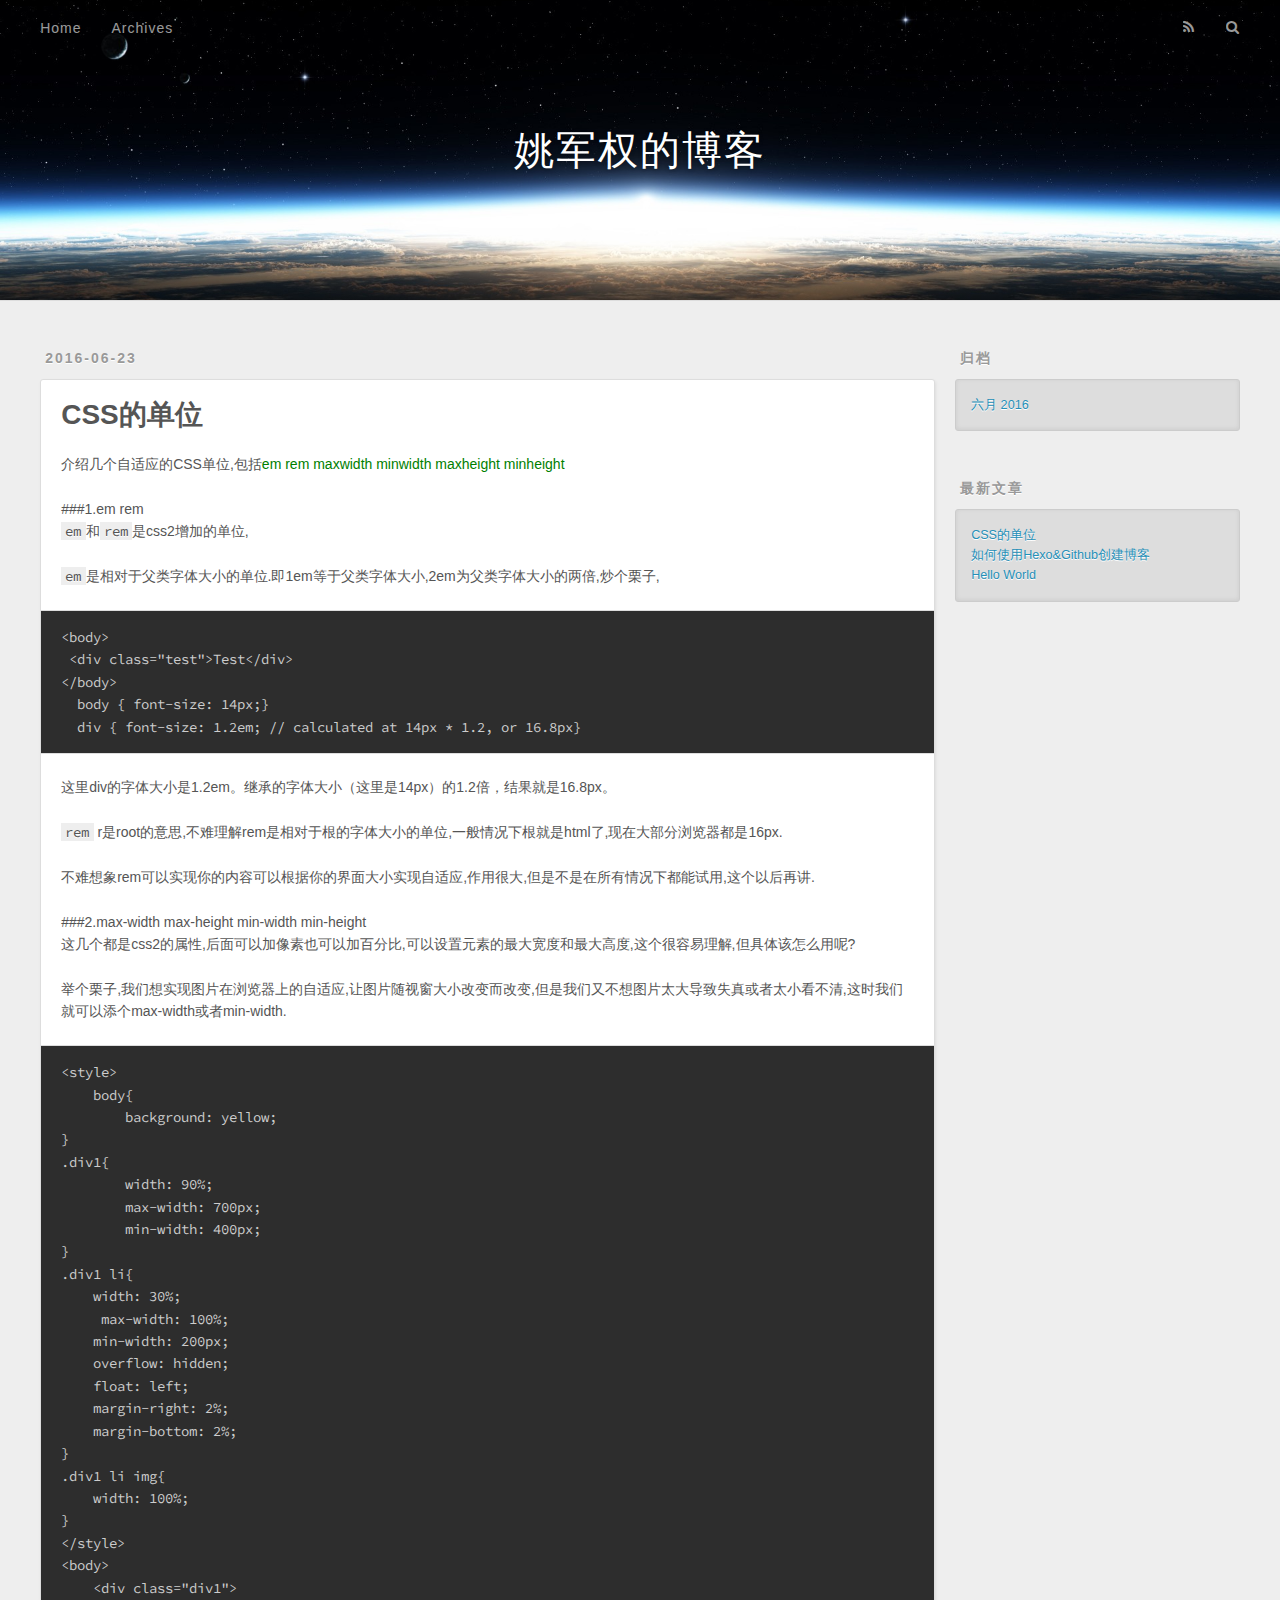
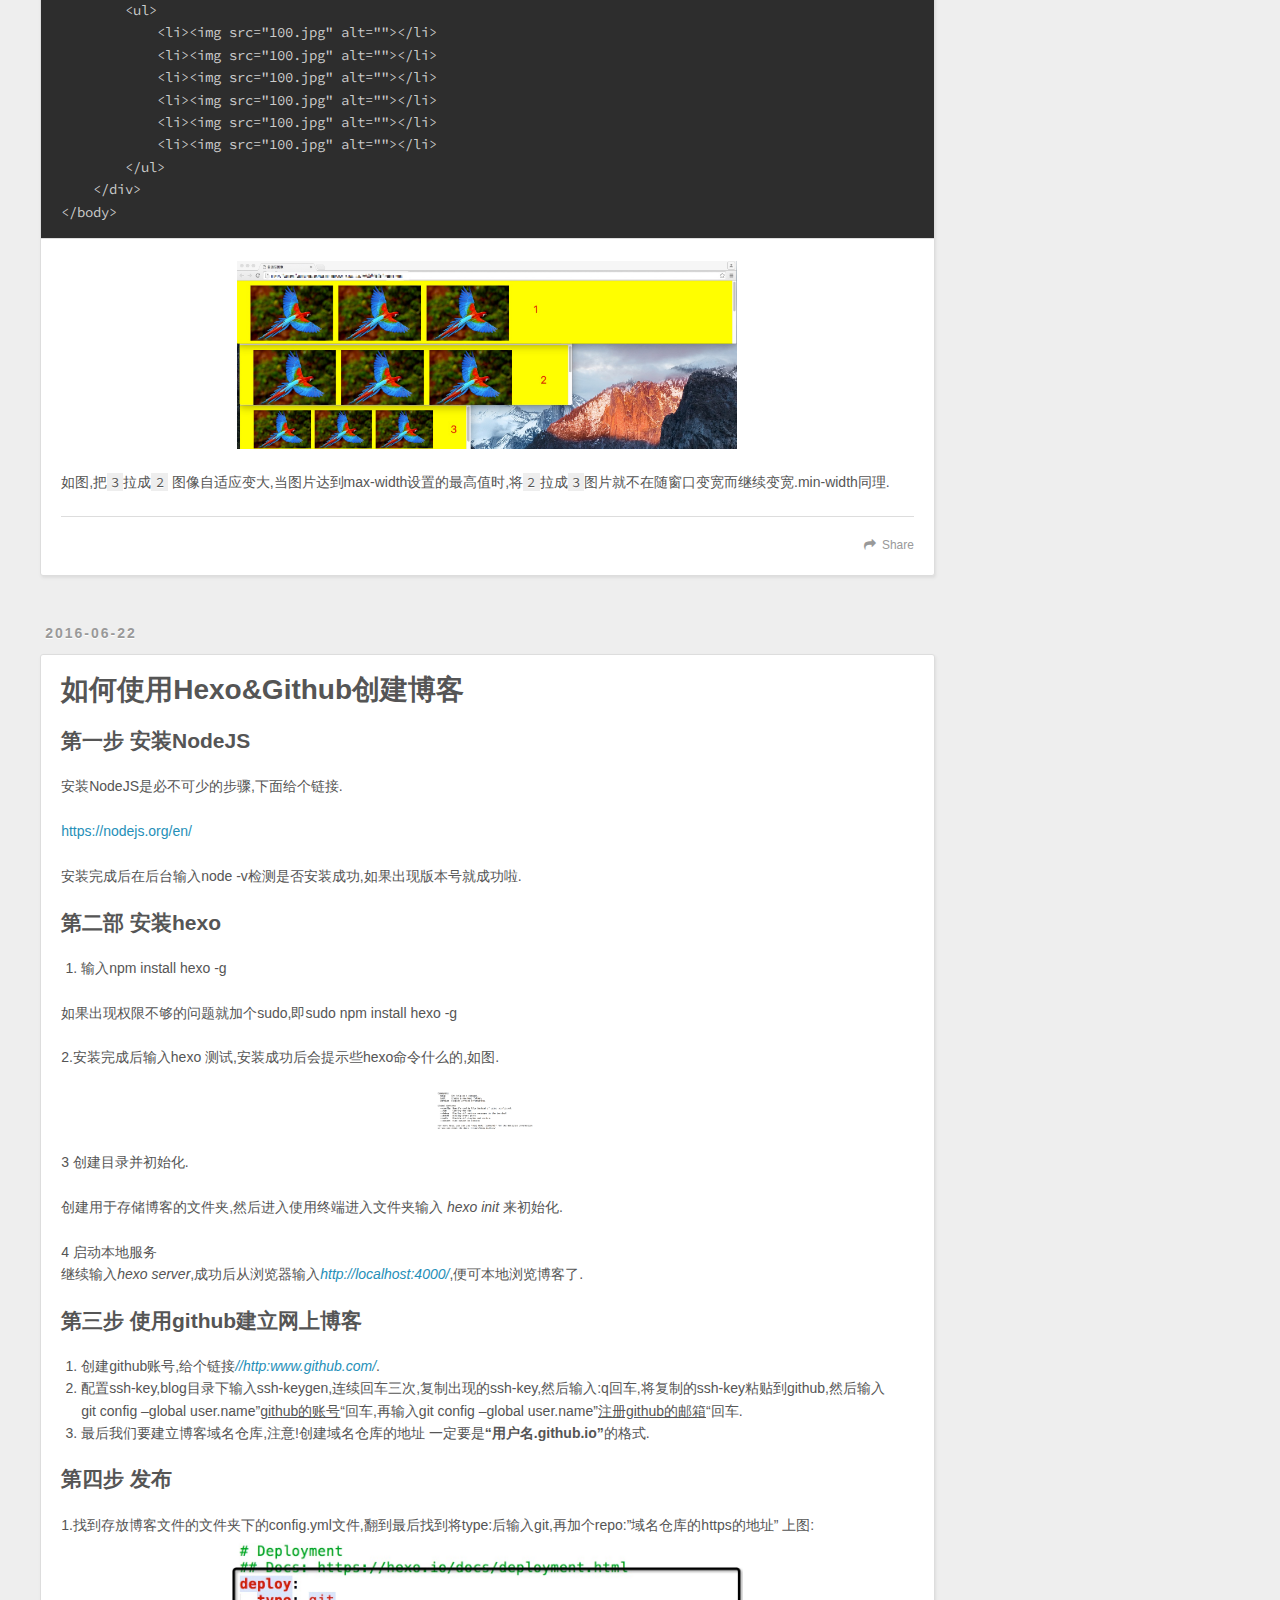
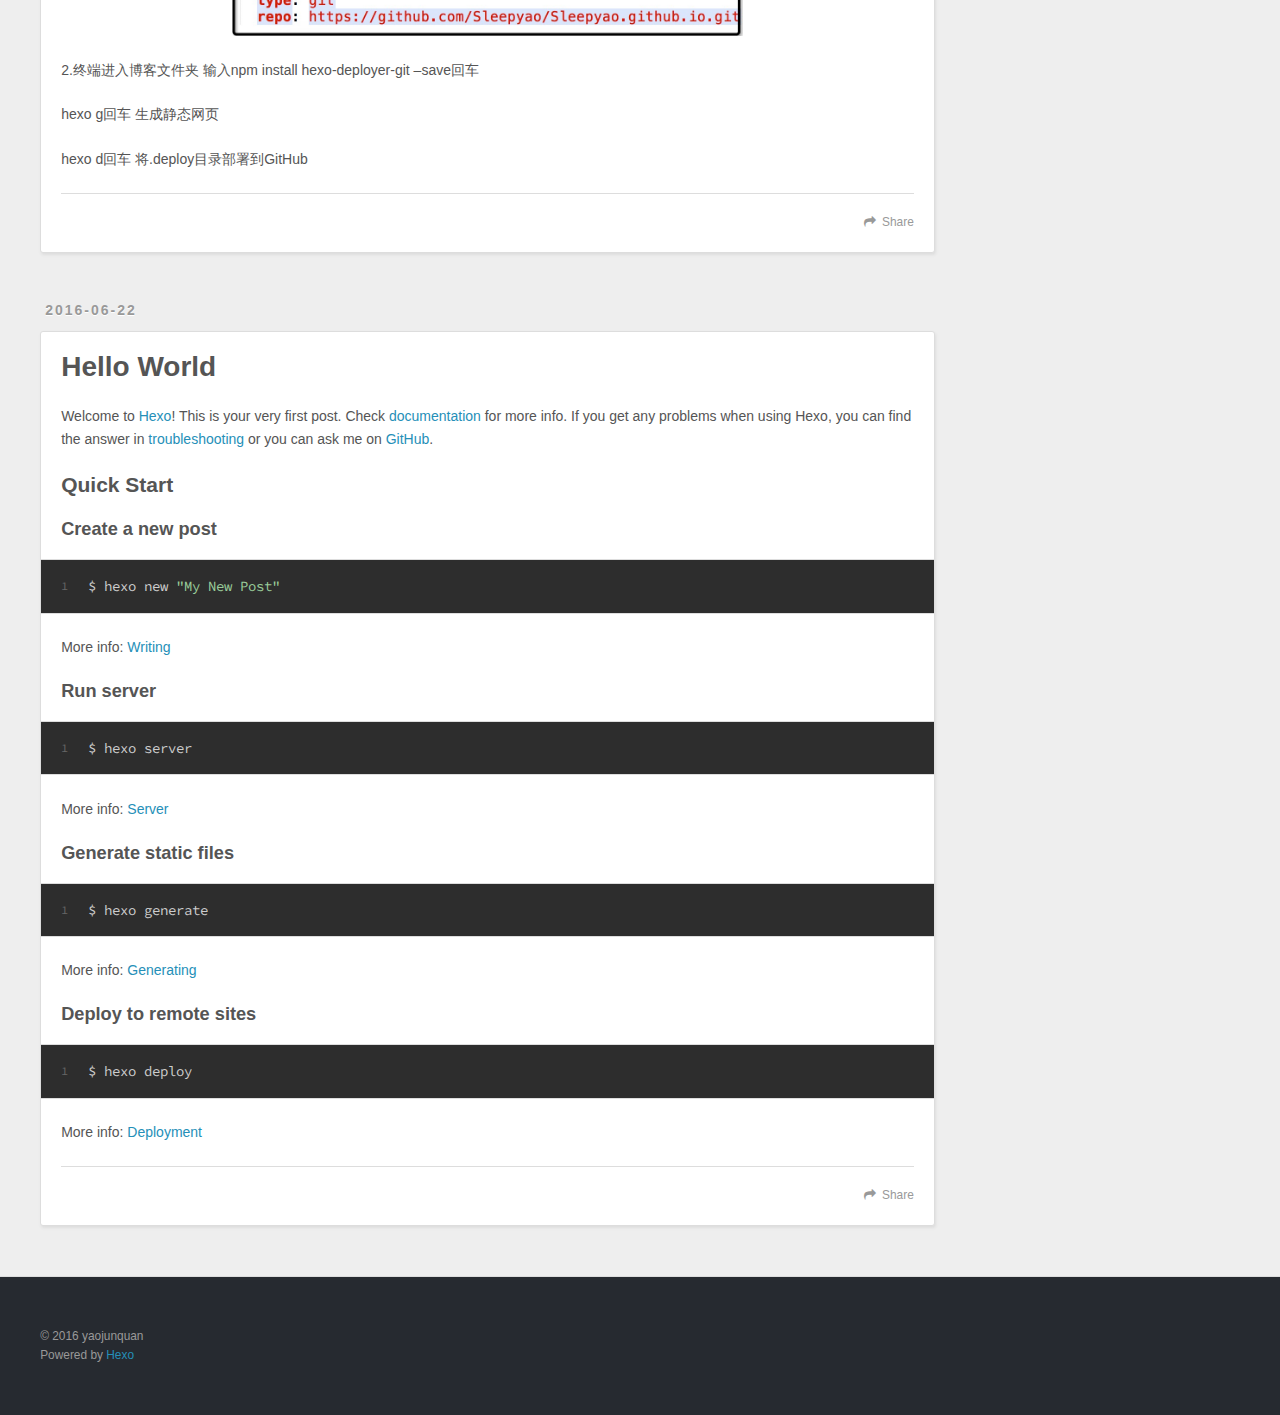
==== commit cb644b7f: "Site updated: 2016-06-23 20:07:58" ====
--- a/index.html
+++ b/index.html
@@ -89,16 +89,57 @@
         <p>介绍几个自适应的CSS单位,包括<span style="color:green">em rem maxwidth minwidth maxheight minheight</span></p>
 <p>###1.em rem<br><code>em</code>和<code>rem</code>是css2增加的单位,</p>
 <p><code>em</code>是相对于父类字体大小的单位.即1em等于父类字体大小,2em为父类字体大小的两倍,炒个栗子,</p>
-<pre><code>&lt;body&gt; &lt;div class=&quot;test&quot;&gt;Test&lt;/div&gt;&lt;/body&gt; body { font-size: 14px;}div { font-size: 1.2em; // calculated at 14px * 1.2, or 16.8px}
+<pre><code>&lt;body&gt;
+ &lt;div class=&quot;test&quot;&gt;Test&lt;/div&gt;
+&lt;/body&gt;
+  body { font-size: 14px;}
+  div { font-size: 1.2em; // calculated at 14px * 1.2, or 16.8px}
 </code></pre><p>这里div的字体大小是1.2em。继承的字体大小（这里是14px）的1.2倍，结果就是16.8px。</p>
 <p><code>rem</code> r是root的意思,不难理解rem是相对于根的字体大小的单位,一般情况下根就是html了,现在大部分浏览器都是16px.</p>
 <p>不难想象rem可以实现你的内容可以根据你的界面大小实现自适应,作用很大,但是不是在所有情况下都能试用,这个以后再讲.</p>
-<p>###2.vh vm<br>提到响应式web设计最先想到的是百分比,但css百分比并不是所有问题的最佳解决方案.</p>
+<p>###2.max-width max-height min-width min-height<br>这几个都是css2的属性,后面可以加像素也可以加百分比,可以设置元素的最大宽度和最大高度,这个很容易理解,但具体该怎么用呢?</p>
+<p>举个栗子,我们想实现图片在浏览器上的自适应,让图片随视窗大小改变而改变,但是我们又不想图片太大导致失真或者太小看不清,这时我们就可以添个max-width或者min-width.</p>
+<pre><code>&lt;style&gt;
+    body{
+        background: yellow;
+}
+.div1{
+        width: 90%;
+        max-width: 700px;
+        min-width: 400px;
+}
+.div1 li{
+    width: 30%;
+     max-width: 100%;
+    min-width: 200px;
+    overflow: hidden;
+    float: left;
+    margin-right: 2%;
+    margin-bottom: 2%;
+}
+.div1 li img{
+    width: 100%;
+}
+&lt;/style&gt;
+&lt;body&gt;
+    &lt;div class=&quot;div1&quot;&gt;
+        &lt;ul&gt;
+            &lt;li&gt;&lt;img src=&quot;100.jpg&quot; alt=&quot;&quot;&gt;&lt;/li&gt;
+            &lt;li&gt;&lt;img src=&quot;100.jpg&quot; alt=&quot;&quot;&gt;&lt;/li&gt;
+            &lt;li&gt;&lt;img src=&quot;100.jpg&quot; alt=&quot;&quot;&gt;&lt;/li&gt;
+            &lt;li&gt;&lt;img src=&quot;100.jpg&quot; alt=&quot;&quot;&gt;&lt;/li&gt;
+            &lt;li&gt;&lt;img src=&quot;100.jpg&quot; alt=&quot;&quot;&gt;&lt;/li&gt;
+            &lt;li&gt;&lt;img src=&quot;100.jpg&quot; alt=&quot;&quot;&gt;&lt;/li&gt;
+        &lt;/ul&gt;
+    &lt;/div&gt;
+&lt;/body&gt;
+</code></pre><p><img src="images/yiqunniao.png" style="width:500px "></p>
+<p>如图,把<code>3</code>拉成<code>2</code> 图像自适应变大,当图片达到max-width设置的最高值时,将<code>2</code>拉成<code>3</code>图片就不在随窗口变宽而继续变宽.min-width同理.</p>
 
       
     </div>
     <footer class="article-footer">
-      <a data-url="http://yoursite.com/2016/06/23/css3的单位/" data-id="cips06e1c0002r6a01wg07yus" class="article-share-link">Share</a>
+      <a data-url="http://yoursite.com/2016/06/23/css3的单位/" data-id="cips380ti0000tca04gurslsl" class="article-share-link">Share</a>
       
       
     </footer>
@@ -138,7 +179,7 @@
 </ol>
 <p>如果出现权限不够的问题就加个sudo,即sudo npm install hexo -g</p>
 <p>2.安装完成后输入hexo 测试,安装成功后会提示些hexo命令什么的,如图.</p>
-<p><img src="../../public/images/hexo截图.png" width="100px"></p>
+<p><img src="images/hexo截图.png" width="100px"></p>
 <p>3 创建目录并初始化.</p>
 <p>创建用于存储博客的文件夹,然后进入使用终端进入文件夹输入 <em>hexo init</em> 来初始化.</p>
 <p>4 启动本地服务<br>继续输入<em>hexo server</em>,成功后从浏览器输入<em><a href="http://localhost:4000/" target="_blank" rel="external">http://localhost:4000/</a></em>,便可本地浏览博客了.</p>
@@ -155,7 +196,7 @@
       
     </div>
     <footer class="article-footer">
-      <a data-url="http://yoursite.com/2016/06/22/如何使用hexo&github创建博客/" data-id="ciprzk6z70001r6a0n9op4gho" class="article-share-link">Share</a>
+      <a data-url="http://yoursite.com/2016/06/22/如何使用hexo&github创建博客/" data-id="cips380ts0002tca0zzf1xw1h" class="article-share-link">Share</a>
       
       
     </footer>
@@ -200,7 +241,7 @@
       
     </div>
     <footer class="article-footer">
-      <a data-url="http://yoursite.com/2016/06/22/hello-world/" data-id="ciprzk6yq0000r6a0gx69ro86" class="article-share-link">Share</a>
+      <a data-url="http://yoursite.com/2016/06/22/hello-world/" data-id="cips380to0001tca0f87kphzf" class="article-share-link">Share</a>
       
       
     </footer>
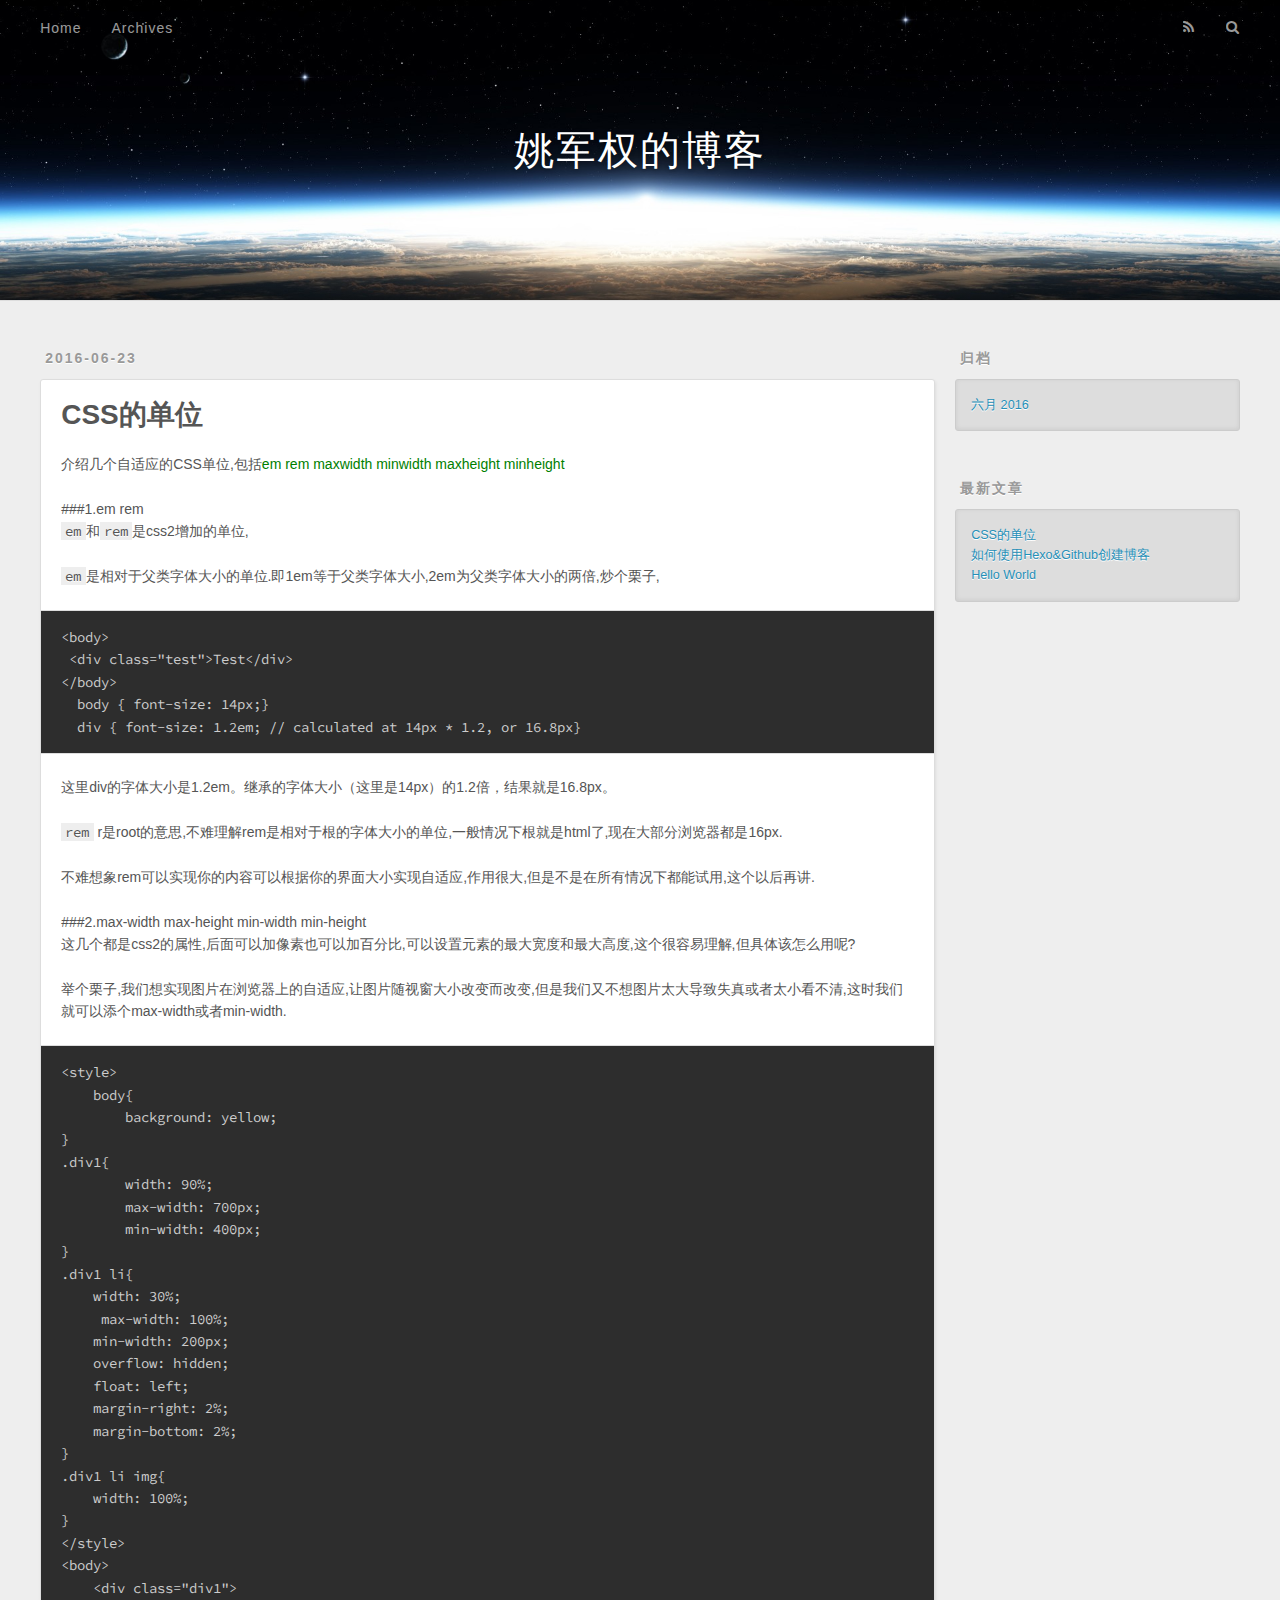
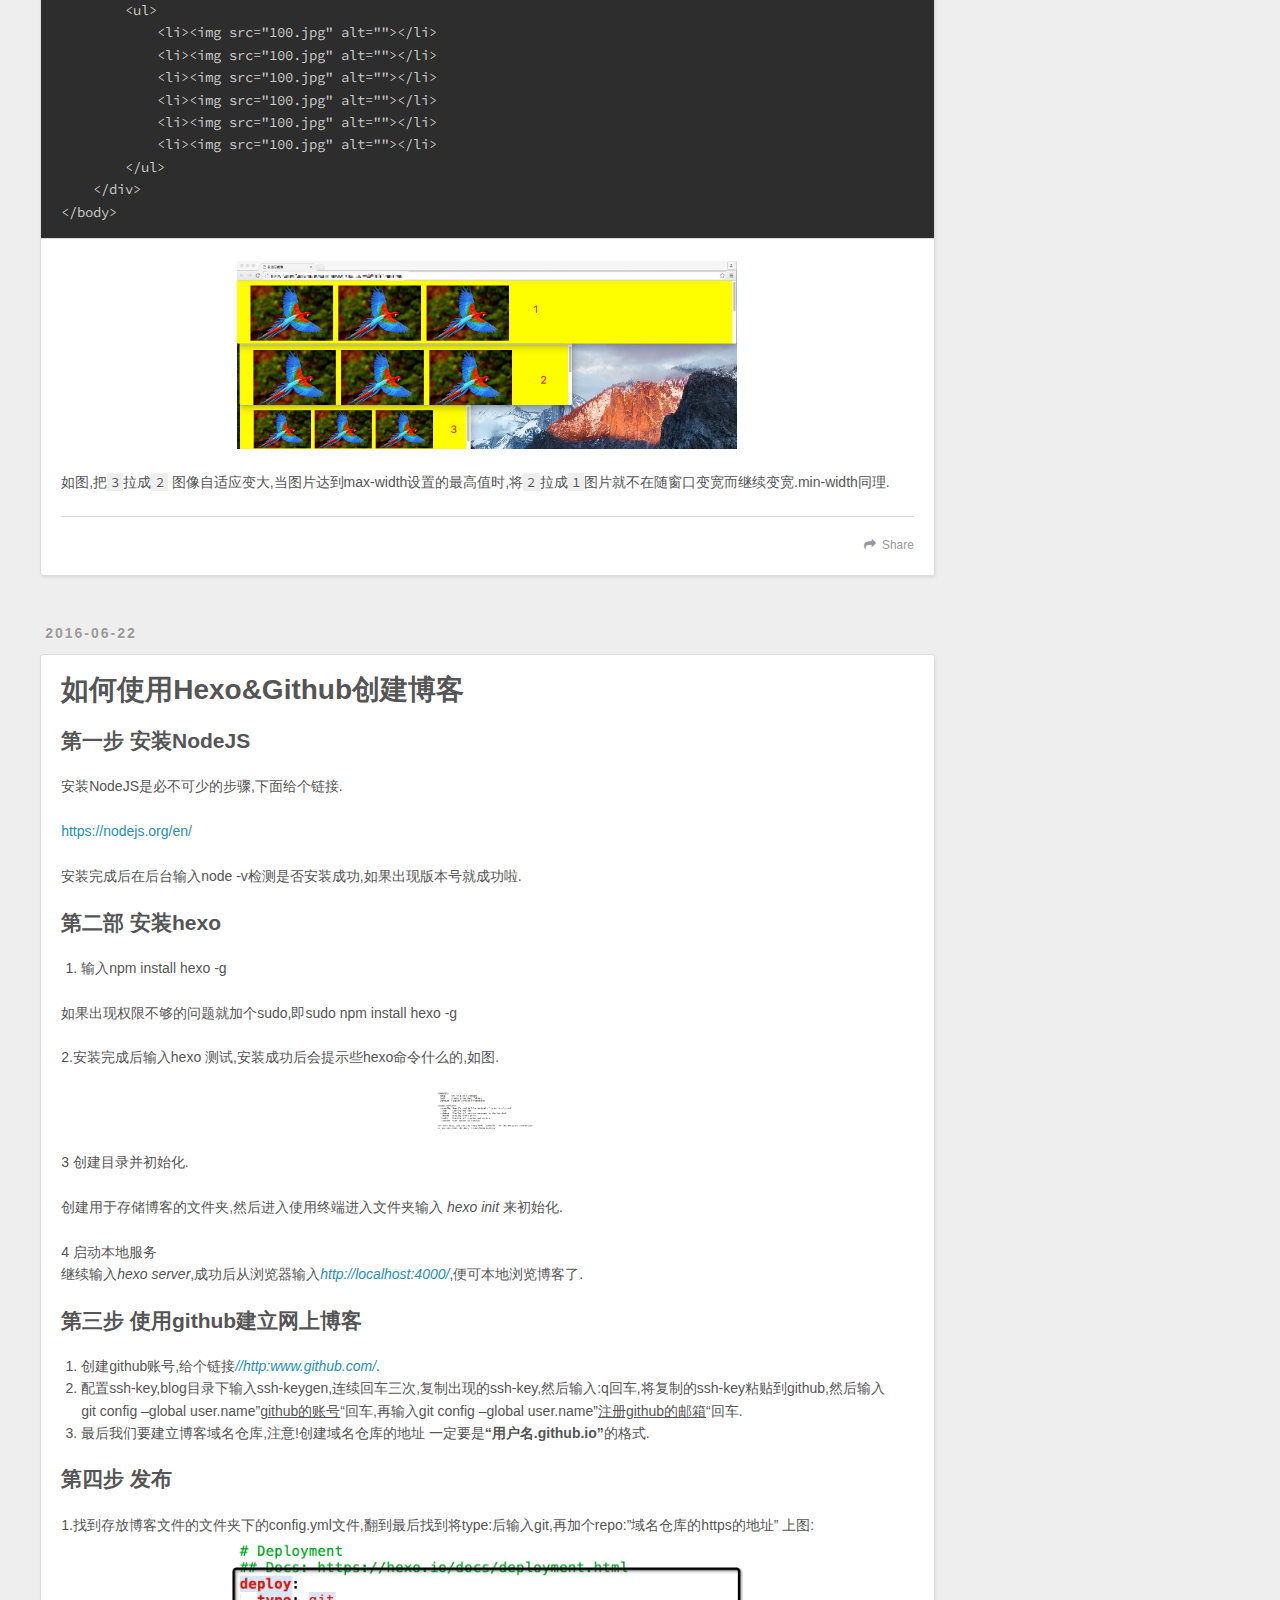
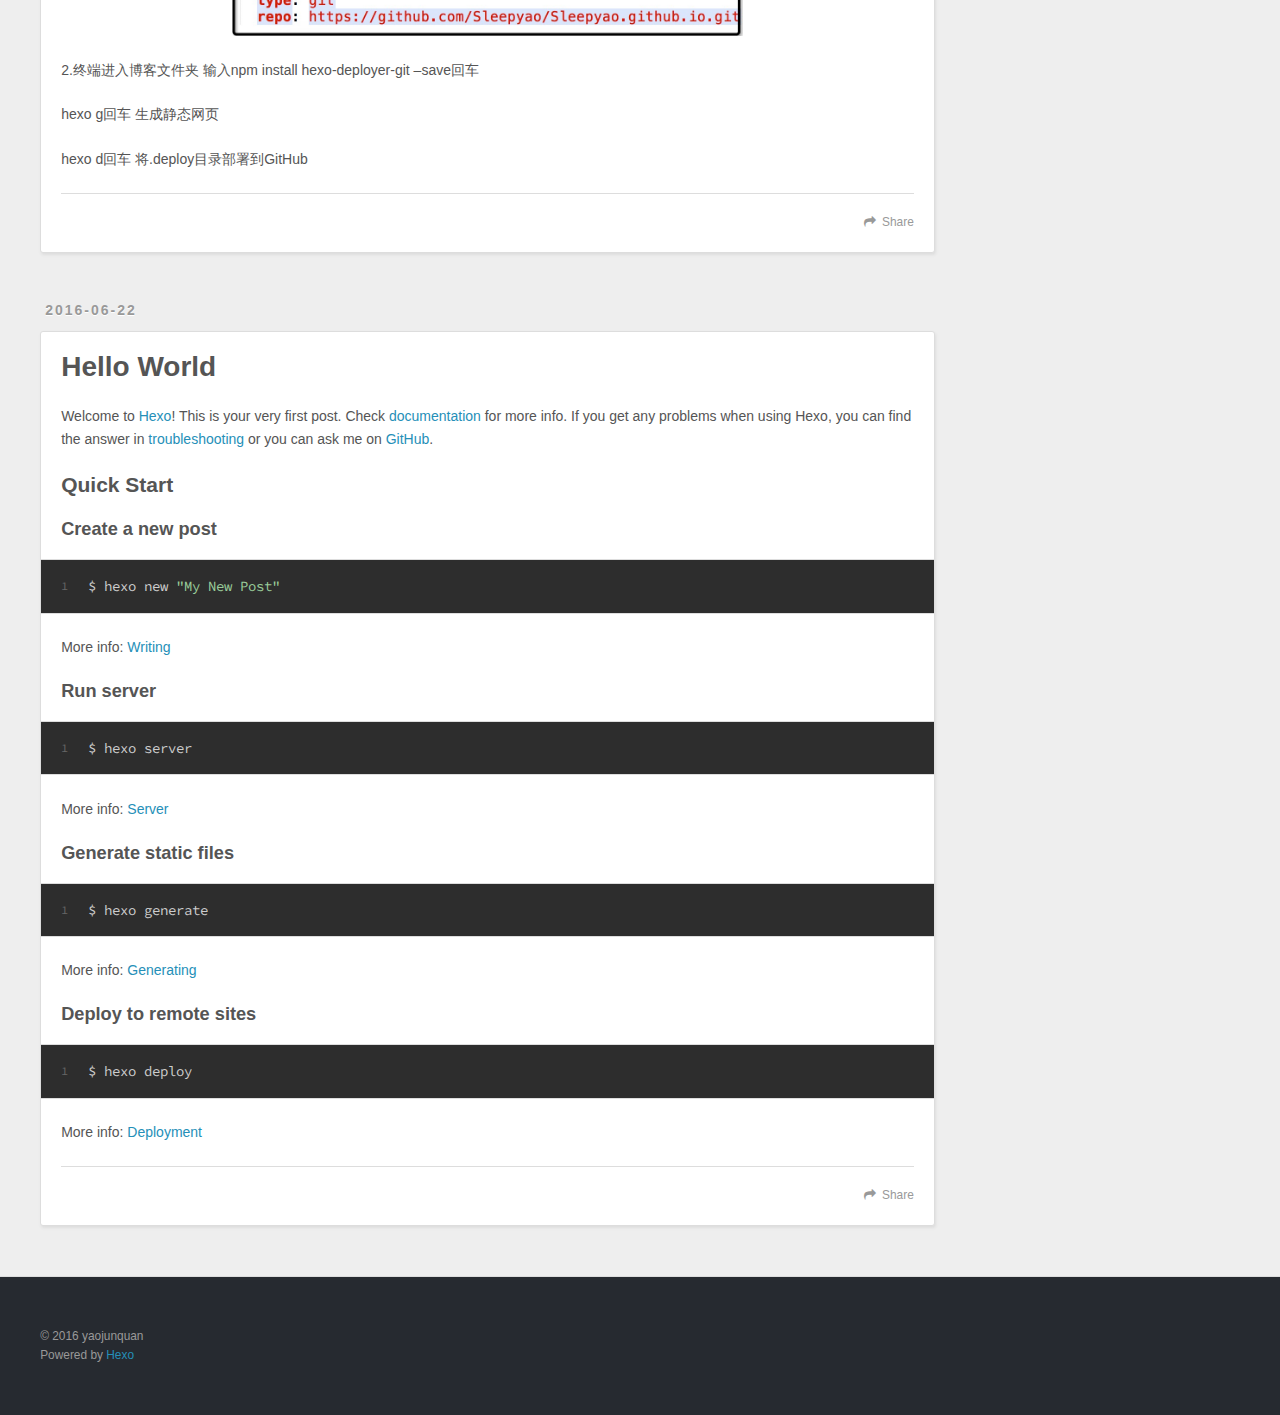
==== commit 0701c90a: "Site updated: 2016-06-23 20:12:53" ====
--- a/index.html
+++ b/index.html
@@ -134,12 +134,12 @@
     &lt;/div&gt;
 &lt;/body&gt;
 </code></pre><p><img src="images/yiqunniao.png" style="width:500px "></p>
-<p>如图,把<code>3</code>拉成<code>2</code> 图像自适应变大,当图片达到max-width设置的最高值时,将<code>2</code>拉成<code>3</code>图片就不在随窗口变宽而继续变宽.min-width同理.</p>
+<p>如图,把<code>3</code>拉成<code>2</code> 图像自适应变大,当图片达到max-width设置的最高值时,将<code>2</code>拉成<code>1</code>图片就不在随窗口变宽而继续变宽.min-width同理.</p>
 
       
     </div>
     <footer class="article-footer">
-      <a data-url="http://yoursite.com/2016/06/23/css3的单位/" data-id="cips380ti0000tca04gurslsl" class="article-share-link">Share</a>
+      <a data-url="http://yoursite.com/2016/06/23/css3的单位/" data-id="cips9oqm30000yma0zib3sznx" class="article-share-link">Share</a>
       
       
     </footer>
@@ -196,7 +196,7 @@
       
     </div>
     <footer class="article-footer">
-      <a data-url="http://yoursite.com/2016/06/22/如何使用hexo&github创建博客/" data-id="cips380ts0002tca0zzf1xw1h" class="article-share-link">Share</a>
+      <a data-url="http://yoursite.com/2016/06/22/如何使用hexo&github创建博客/" data-id="cips9oqm90001yma0ildxmdzv" class="article-share-link">Share</a>
       
       
     </footer>
@@ -241,7 +241,7 @@
       
     </div>
     <footer class="article-footer">
-      <a data-url="http://yoursite.com/2016/06/22/hello-world/" data-id="cips380to0001tca0f87kphzf" class="article-share-link">Share</a>
+      <a data-url="http://yoursite.com/2016/06/22/hello-world/" data-id="cips9oqmd0002yma01kg1coa8" class="article-share-link">Share</a>
       
       
     </footer>
